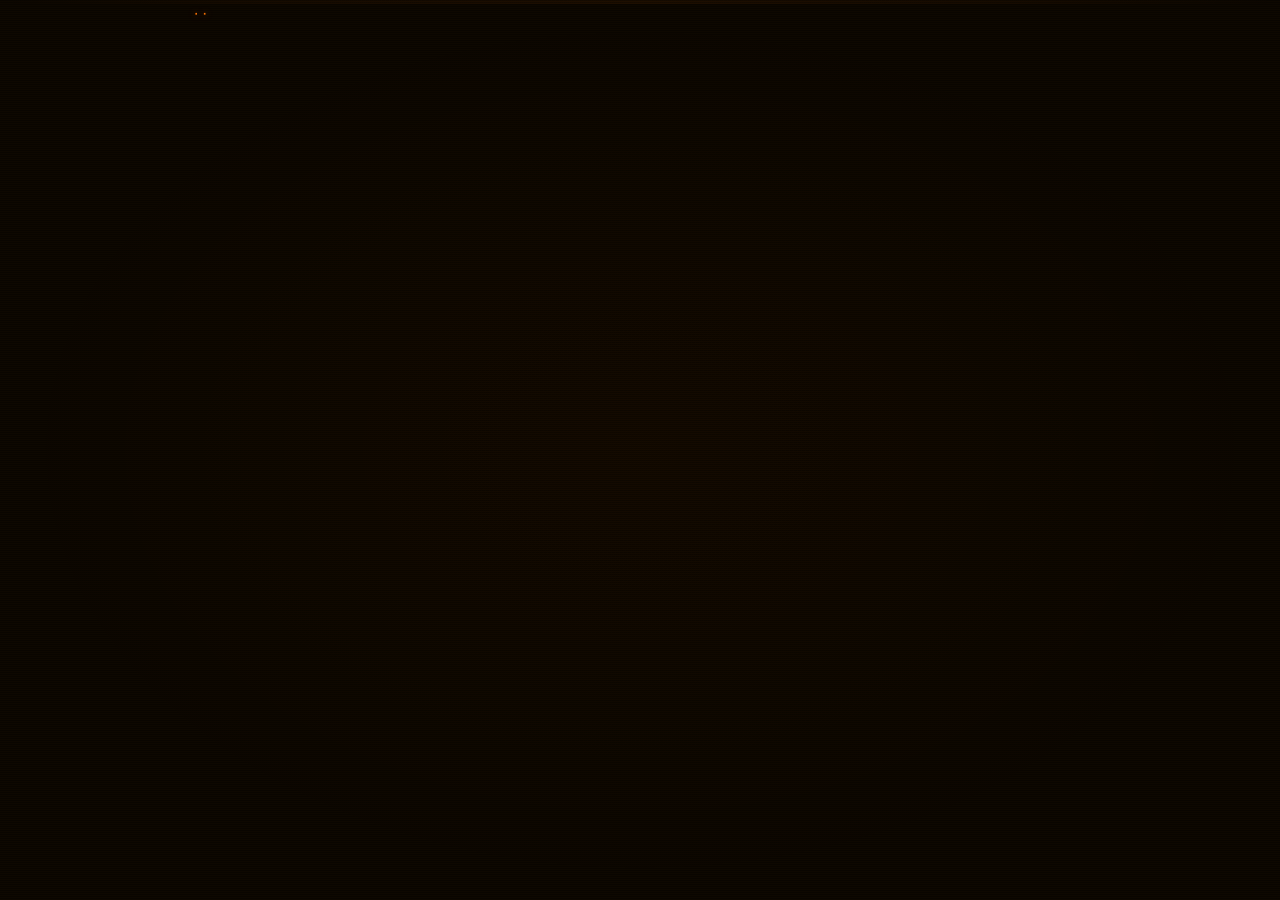
==== index.html @ 7422b6e6 "Add contact section with XOR-encoded data and descramble animation Email and phone stored as XOR-enc" ====
<!DOCTYPE html>
<html lang="en">
<head>
  <meta charset="UTF-8" />
  <meta name="viewport" content="width=device-width, initial-scale=1.0" />
  <title>dpforesi — terminal</title>
  <link rel="preconnect" href="https://fonts.googleapis.com" />
  <link rel="preconnect" href="https://fonts.gstatic.com" crossorigin />
  <link href="https://fonts.googleapis.com/css2?family=Press+Start+2P&display=swap" rel="stylesheet" />
  <style>
    /* ─── TOKENS ─────────────────────────────────────── */
    :root {
      --bg:      #0e0800;
      --fg:      #f47003;
      --bright:  #f47003;
      --dim:     #f47003;
      --accent:  #f47003;
      --rule:    #f47003;
      --glow:    rgba(244,112,3,0.1);
    }

    /* ─── RESET ──────────────────────────────────────── */
    *, *::before, *::after { box-sizing: border-box; margin: 0; padding: 0; }
    html { scroll-behavior: smooth; }

    body {
      background: var(--bg);
      color: var(--fg);
      font-family: 'Courier New', Courier, monospace;
      font-size: 14px;
      line-height: 1.6;
      overflow: hidden;
      height: 100vh;
      height: 100dvh;
    }

    /* ─── CRT SCANLINES ──────────────────────────────── */
    body::after {
      content: '';
      position: fixed; inset: 0;
      background: repeating-linear-gradient(
        0deg,
        rgba(0,0,0,0) 0px,
        rgba(0,0,0,0) 1px,
        rgba(0,0,0,0.3) 1px,
        rgba(0,0,0,0.3) 2px
      );
      pointer-events: none;
      z-index: 999;
    }

    /* ─── CRT FLICKER + GLOW ─────────────────────────── */
    body::before {
      content: '';
      position: fixed; inset: 0;
      background: radial-gradient(ellipse at 50% 50%, rgba(244,112,3,0.03) 0%, transparent 70%);
      pointer-events: none;
      z-index: 998;
      animation: flicker 0.15s infinite;
    }

    @keyframes flicker {
      0%   { opacity: 0.97; }
      50%  { opacity: 1; }
      100% { opacity: 0.98; }
    }

    /* ─── TRAVELING SCANLINE ─────────────────────────── */
    .crt-scanline {
      position: fixed;
      inset: 0;
      pointer-events: none;
      z-index: 997;
      overflow: hidden;
    }

    .crt-scanline::before {
      content: '';
      position: absolute;
      left: 0;
      width: 100%;
      height: 4px;
      background: linear-gradient(
        90deg,
        transparent 0%,
        rgba(244,112,3,0.04) 20%,
        rgba(244,112,3,0.07) 50%,
        rgba(244,112,3,0.04) 80%,
        transparent 100%
      );
      animation: scanDown 8s linear infinite;
    }

    @keyframes scanDown {
      0%   { top: -4px; }
      100% { top: 100%; }
    }

    /* ─── TERMINAL CONTAINER ─────────────────────────── */
    .terminal {
      max-width: 960px;
      margin: 0 auto;
      padding: 0 2rem;
      height: 100vh;
      height: 100dvh;
      display: flex;
      flex-direction: column;
      text-shadow: 0 0 6px rgba(244,112,3,0.6), 0 0 20px rgba(244,112,3,0.25), 0 0 40px rgba(244,112,3,0.1);
    }

    #main-content {
      flex: 1;
      flex-direction: column;
      min-height: 0;
    }

    .terminal-header {
      flex-shrink: 0;
      padding-top: 1.5rem;
    }

    /* ─── LOGO ───────────────────────────────────────── */
    .logo {
      font-family: 'Press Start 2P', monospace;
      font-size: clamp(1.8rem, 5vw, 3rem);
      color: var(--bright);
      letter-spacing: 0.08em;
      margin-bottom: 0.5rem;
      overflow: hidden;
    }

    .logo .scan-line {
      display: block;
      opacity: 0;
      transition: none;
    }

    .logo .scan-line.revealed {
      opacity: 1;
    }

    .logo-sub {
      color: var(--dim);
      font-size: 11px;
      margin-bottom: 1.5rem;
    }

    .separator {
      color: var(--dim);
      margin: 1rem 0;
    }

    /* ─── OUTPUT AREA ────────────────────────────────── */
    #output {
      white-space: pre-wrap;
      word-wrap: break-word;
      flex: 1;
      overflow-y: auto;
      padding: 0.5rem 0;
      scrollbar-width: thin;
      scrollbar-color: var(--fg) transparent;
    }

    #output::-webkit-scrollbar {
      width: 4px;
    }

    #output::-webkit-scrollbar-track {
      background: transparent;
    }

    #output::-webkit-scrollbar-thumb {
      background: var(--fg);
      border-radius: 0;
    }

    #output .system { color: var(--dim); }
    #output .info { color: var(--fg); }
    #output .bright { color: var(--bright); }
    #output .heading {
      color: var(--bright);
      font-weight: bold;
    }
    #output .menu-item {
      color: var(--fg);
      cursor: text;
      display: inline;
    }
    #output .menu-item:hover {
      color: var(--bright);
    }
    #output .menu-num {
      color: var(--bright);
    }
    #output .label {
      color: var(--accent);
    }
    #output .detail {
      color: var(--dim);
    }
    #output .highlight {
      color: var(--bright);
    }
    #output .error {
      color: var(--fg);
      font-style: italic;
    }
    #output .book-cover {
      display: block;
      max-width: 200px;
      margin: 1rem 0 1rem 1rem;
      border: 1px solid var(--fg);
      filter: sepia(0.3) saturate(1.5) brightness(0.85);
    }
    #output .book-link {
      color: var(--bright);
      cursor: pointer;
      text-decoration: none;
    }
    #output .book-link:hover {
      text-decoration: underline;
    }

    /* ─── FOOTER ─────────────────────────────────────── */
    .terminal-footer {
      flex-shrink: 0;
      padding-bottom: 1rem;
      padding-bottom: max(1rem, env(safe-area-inset-bottom));
    }

    .footer-sep {
      color: var(--fg);
      overflow: hidden;
      white-space: nowrap;
    }

    .footer-hint {
      color: var(--fg);
      padding: 0.25rem 0.5rem;
      font-size: 13px;
    }

    /* ─── PROMPT ──────────────────────────────────────── */
    .prompt-line {
      display: flex;
      align-items: center;
      margin-top: 1rem;
      margin-bottom: 0;
    }

    .prompt-prefix {
      color: var(--dim);
      white-space: pre;
      flex-shrink: 0;
    }

    #cmd-input {
      background: transparent;
      border: none;
      outline: none;
      color: var(--bright);
      font-family: 'Courier New', Courier, monospace;
      font-size: 14px;
      flex: 1;
      caret-color: var(--bright);
    }

    .cursor-block {
      display: inline-block;
      width: 8px;
      height: 14px;
      background: var(--bright);
      animation: blink 1s step-end infinite;
      flex-shrink: 0;
      margin-left: 1px;
    }

    @keyframes blink { 0%,100%{opacity:1} 50%{opacity:0} }

    /* ─── RESPONSIVE ─────────────────────────────────── */
    @media (max-width: 600px) {
      .terminal { padding: 0.75rem; }
      .logo { font-size: 1.2rem; }
      .logo-sub { font-size: 9px; }
      body { font-size: 12px; }

      .prompt-line {
        margin-top: 0.5rem;
      }

      .prompt-prefix {
        font-size: 11px;
      }

      #cmd-input {
        font-size: 12px;
        min-width: 0;
      }

      .footer-hint {
        font-size: 10px;
      }

      .terminal-footer {
        padding-bottom: 0.5rem;
      }

      .footer-sep {
        font-size: 12px;
      }
    }

    @media (max-width: 380px) {
      .prompt-prefix {
        font-size: 10px;
      }

      #cmd-input {
        font-size: 11px;
      }

      .terminal { padding: 0.5rem; }
    }
  </style>
  <!--
    JSON-LD below is a minimal stub for static crawlers that don't execute JS.
    The full rich version is built dynamically from RESUME_DATA on boot
    (see buildJsonLd() in the script below) and replaces the contents of this tag.
  -->
  <script type="application/ld+json" id="ld-script">
  {
    "@context": "https://schema.org",
    "@type": "Person",
    "name": "David Foresi",
    "givenName": "David",
    "familyName": "Foresi"
  }
  </script>
</head>
<body>

<div class="crt-scanline"></div>
<div class="terminal" id="terminal">
  <!-- LOADING -->
  <div id="loader"></div>

  <!-- MAIN CONTENT (hidden until boot) -->
  <div id="main-content" style="display:none">
    <!-- HEADER -->
    <div class="terminal-header">
      <div class="logo" id="ascii-logo">
        <span class="scan-line">DPForesi</span>
      </div>
      <div class="logo-sub">David P. Foresi — Las Vegas, NV / Cabo San Lucas, MX</div>
    </div>

    <!-- TERMINAL OUTPUT (scrollable) -->
    <div id="output"></div>

    <!-- FOOTER (pinned with prompt) -->
    <div class="terminal-footer">
      <div class="footer-sep" id="footer-sep-top"></div>
      <div class="footer-hint" id="footer-hint">enter a number (1-8), command name, or "help" for usage</div>
      <div class="footer-sep" id="footer-sep-bot"></div>
      <form class="prompt-line" id="prompt-line" autocomplete="off">
        <span class="prompt-prefix">guest@dpforesi:~$ </span>
        <input type="text" id="cmd-input" autocomplete="off" spellcheck="false" aria-label="Terminal input" />
        <span class="cursor-block" id="cursor-block"></span>
      </form>
    </div>
  </div><!-- /main-content -->
</div>

<script>
(function () {
  /* ── state ──────────────────────────────────────────── */
  let resumeData = null;
  let currentView = 'main';
  var muted = false;
  const output = document.getElementById('output');
  const input = document.getElementById('cmd-input');

  /* ── contact decode state ──────────────────────────── */
  var contactDecoded = false;
  var decodedEmail = '';
  var decodedPhone = '';
  var scrambleInterval = null;
  var CONTACT_PLEDGE = 'i will not spam';
  var CONTACT_GLYPHS = '░▒▓█▌▐▄▀αβγδεζηθλξπσφψω∑∏∆∇∂∫∞≠≈±×√⊕⊗⊥∴≡';

  /* ── background music (starts on first command submit only) ── */
  var bgMusic = new Audio('ambient.m4a');
  bgMusic.loop = true;
  bgMusic.volume = 0.08;
  var bgMusicStarted = false;
  function startBgMusic() {
    if (bgMusicStarted || muted) return;
    bgMusicStarted = true;
    bgMusic.play().catch(function (e) {
      console.warn('Music play failed:', e.message);
      bgMusicStarted = false;
    });
  }
  const cursorBlock = document.getElementById('cursor-block');

  /* ── loading + logo animation ────────────────────────── */
  const loader = document.getElementById('loader');
  const mainContent = document.getElementById('main-content');

  /* ── helpers ────────────────────────────────────────── */
  function esc(s) {
    return String(s).replace(/&/g,'&amp;').replace(/</g,'&lt;').replace(/>/g,'&gt;').replace(/"/g,'&quot;');
  }

  function print(html) {
    output.innerHTML += html + '\n';
  }

  function clear() {
    cancelRoll();
    stopScrambleCycle();
    output.innerHTML = '';
  }

  function getSepWidth() {
    var el = document.getElementById('output');
    if (!el) return 64;
    var style = window.getComputedStyle(el);
    var fontSize = parseFloat(style.fontSize) || 14;
    var charW = fontSize * 0.6;
    return Math.max(20, Math.floor(el.clientWidth / charW));
  }

  function makeSep() {
    return '─'.repeat(getSepWidth());
  }

  function printSep() {
    print('<span class="system">' + makeSep() + '</span>');
  }

  /* roll: captures print calls from a screen function,
     then plays them back line-by-line with delay + sound */
  var rollTimers = [];

  function cancelRoll() {
    rollTimers.forEach(function (id) { clearTimeout(id); });
    rollTimers = [];
  }

  function execWithRoll(cmd, fn) {
    cancelRoll();
    /* capture all print calls */
    var buf = [];
    var origPrint = print;
    var origPrintSep = printSep;
    print = function (html) { buf.push(html); };
    printSep = function () { buf.push('<span class="system">' + makeSep() + '</span>'); };
    fn();
    print = origPrint;
    printSep = origPrintSep;
    /* play back with delay */
    rollTimers.push(setTimeout(function () {
      dataRoll();
      buf.forEach(function (line, i) {
        rollTimers.push(setTimeout(function () {
          origPrint(line);
        }, i * 50));
      });
    }, 350));
  }

  /* ── sound effects (Web Audio API) ─────────────────── */
  var audioCtx = null;
  function getAudio() {
    if (!audioCtx) audioCtx = new (window.AudioContext || window.webkitAudioContext)();
    return audioCtx;
  }

  function beep() {
    if (muted) return;
    var ctx = getAudio();
    var osc = ctx.createOscillator();
    var gain = ctx.createGain();
    osc.connect(gain);
    gain.connect(ctx.destination);
    osc.type = 'sine';
    osc.frequency.setValueAtTime(1000, ctx.currentTime);
    gain.gain.setValueAtTime(0.06, ctx.currentTime);
    gain.gain.setValueAtTime(0.06, ctx.currentTime + 0.12);
    gain.gain.exponentialRampToValueAtTime(0.001, ctx.currentTime + 0.15);
    osc.start(ctx.currentTime);
    osc.stop(ctx.currentTime + 0.15);
  }

  function dataRoll() {
    if (muted) return;
    var ctx = getAudio();
    var duration = 1.8;
    var steps = 18;
    for (var i = 0; i < steps; i++) {
      var osc = ctx.createOscillator();
      var gain = ctx.createGain();
      var filter = ctx.createBiquadFilter();
      osc.connect(filter);
      filter.connect(gain);
      gain.connect(ctx.destination);
      osc.type = 'sawtooth';
      var t = ctx.currentTime + (i * duration / steps);
      var freq = 80 + Math.random() * 30;
      osc.frequency.setValueAtTime(freq, t);
      osc.frequency.exponentialRampToValueAtTime(freq * 0.9, t + duration / steps);
      filter.type = 'lowpass';
      filter.frequency.setValueAtTime(300 + i * 40, t);
      filter.Q.setValueAtTime(3, t);
      gain.gain.setValueAtTime(0.012, t);
      gain.gain.exponentialRampToValueAtTime(0.001, t + duration / steps * 0.9);
      osc.start(t);
      osc.stop(t + duration / steps);
    }
  }

  /* ── menu renderer ─────────────────────────────────── */
  function menuItem(selector, label, cmd) {
    return `  <span class="menu-item" data-cmd="${esc(cmd)}"><span class="menu-num">[${selector}]</span>  ${esc(label)}</span>`;
  }

  /* ── screens ────────────────────────────────────────── */
  function showMain() {
    currentView = 'main';
    clear();
    printSep();
    print('<span class="heading">  MAIN MENU</span>');
    printSep();
    print('');
    print(menuItem('A', 'View Resume', 'resume'));
    print(menuItem('B', 'Work History', 'history'));
    print(menuItem('C', 'List Skills', 'skills'));
    print(menuItem('D', 'Experience', 'experience'));
    print(menuItem('E', 'Education', 'education'));
    print(menuItem('F', 'About', 'about'));
    print(menuItem('G', 'Sci-Fi Works', 'books'));
    print(menuItem('H', 'AI Structured Data (JSON-LD)', 'jsonld'));
    print(menuItem('I', 'Raw Resume JSON', 'json'));
    print(menuItem('J', 'Contact', 'contact'));
    print('');
    print(menuItem('K', muted ? 'Unmute Sound' : 'Mute Sound', 'mute'));
    print(menuItem('L', 'Clear Screen', 'clear'));
    setHint('enter a letter (A-L), command name, or "help" for usage');
  }

  function showResume() {
    currentView = 'resume';
    clear();
    if (!resumeData) { print('<span class="error">error: resume data not loaded.</span>'); return; }
    const d = resumeData;
    printSep();
    print('<span class="heading">  RESUME — ' + esc(d.contact.name) + '</span>');
    printSep();
    print('');
    print('<span class="label">  LOCATIONS</span>');
    d.contact.locations.forEach(l => {
      print('    ' + esc(l.city) + ', ' + esc(l.state) + ', ' + esc(l.country));
    });
    print('');
    print('<span class="label">  SUMMARY</span>');
    wrapText(d.summary, 4).forEach(l => print(l));
    print('');
    print('<span class="label">  CURRENT ROLES</span>');
    d.current_roles.forEach(r => {
      print('    * ' + esc(r));
    });
    print('');
    printSep();
    print('<span class="heading">  EXPERIENCE</span>');
    printSep();
    d.experience.forEach(e => {
      print('');
      print('<span class="highlight">  ' + esc(e.title) + '</span>');
      print('<span class="label">  ' + esc(e.organization) + '</span>  <span class="detail">' + esc(e.dates_display) + '  |  ' + esc(e.location) + '</span>');
      print('');
      wrapText(e.narrative, 4).forEach(l => print(l));
    });
    print('');
    printSep();
    print('<span class="heading">  SKILLS</span>');
    printSep();
    d.skills.forEach(s => {
      print('');
      print('<span class="highlight">  ' + esc(s.heading) + '</span>');
      print('');
      wrapText(s.narrative, 4).forEach(l => print(l));
      print('<span class="detail">    tags: ' + s.tags.map(t => esc(t)).join(', ') + '</span>');
    });
    print('');
    printSep();
    print('<span class="heading">  EDUCATION</span>');
    printSep();
    d.education.forEach(e => {
      print('');
      print('<span class="highlight">  ' + esc(e.degree) + (e.field ? ' — ' + esc(e.field) : '') + '</span>');
      const parts = [e.institution, e.location, e.dates_display].filter(Boolean);
      print('<span class="detail">  ' + parts.map(p => esc(p)).join('  |  ') + '</span>');
      if (e.narrative) wrapText(e.narrative, 4).forEach(l => print(l));
    });
    print('');
    printSep();
    showBackPrompt();
  }

  function showHistory() {
    currentView = 'history';
    clear();
    if (!resumeData) { print('<span class="error">error: resume data not loaded.</span>'); return; }
    printSep();
    print('<span class="heading">  WORK HISTORY</span>');
    printSep();
    print('');
    resumeData.experience.forEach(function (e) {
      print('  <span class="highlight">' + esc(e.dates_display).padEnd(22) + '</span>' + esc(e.title));
      print('  ' + ' '.repeat(22) + '<span class="detail">' + esc(e.organization) + '</span>');
      print('');
    });
    printSep();
    showBackPrompt();
  }

  function showSkills() {
    currentView = 'skills';
    clear();
    if (!resumeData) { print('<span class="error">error: resume data not loaded.</span>'); return; }
    printSep();
    print('<span class="heading">  SKILLS & EXPERTISE</span>');
    printSep();
    resumeData.skills.forEach((s, i) => {
      print('');
      print('<span class="highlight">  [' + (i + 1) + ']  ' + esc(s.heading) + '</span>');
      print('');
      wrapText(s.narrative, 6).forEach(l => print(l));
      print('');
      print('<span class="detail">      tags: ' + s.tags.map(t => esc(t)).join(', ') + '</span>');
    });
    print('');
    printSep();
    showBackPrompt();
  }

  function showExperience() {
    currentView = 'experience';
    clear();
    if (!resumeData) { print('<span class="error">error: resume data not loaded.</span>'); return; }
    printSep();
    print('<span class="heading">  WORK EXPERIENCE</span>');
    printSep();
    resumeData.experience.forEach(e => {
      print('');
      print('<span class="highlight">  ' + esc(e.title) + '</span>');
      print('<span class="label">  ' + esc(e.organization) + '</span>');
      print('<span class="detail">  ' + esc(e.dates_display) + '  |  ' + esc(e.location) + '</span>');
      print('');
      wrapText(e.narrative, 4).forEach(l => print(l));
    });
    print('');
    printSep();
    showBackPrompt();
  }

  function showEducation() {
    currentView = 'education';
    clear();
    if (!resumeData) { print('<span class="error">error: resume data not loaded.</span>'); return; }
    printSep();
    print('<span class="heading">  EDUCATION</span>');
    printSep();
    resumeData.education.forEach(e => {
      print('');
      print('<span class="highlight">  ' + esc(e.degree) + (e.field ? ' — ' + esc(e.field) : '') + '</span>');
      const parts = [e.institution, e.location, e.dates_display].filter(Boolean);
      print('<span class="detail">  ' + parts.map(p => esc(p)).join('  |  ') + '</span>');
      if (e.narrative) {
        wrapText(e.narrative, 4).forEach(l => print(l));
      }
    });
    print('');
    printSep();
    showBackPrompt();
  }

  function showAbout() {
    currentView = 'about';
    clear();
    printSep();
    print('<span class="heading">  ABOUT</span>');
    printSep();
    print('');
    print('  David P. Foresi');
    print('  Las Vegas, NV  /  Cabo San Lucas, MX');
    print('');
    if (resumeData) {
      wrapText(resumeData.summary, 2).forEach(l => print(l));
    }
    print('');
    print('<span class="label">  CURRENT ROLES</span>');
    if (resumeData) {
      resumeData.current_roles.forEach(r => {
        print('    * ' + esc(r));
      });
    }
    print('');
    printSep();
    showBackPrompt();
  }

  function showBooks() {
    currentView = 'books';
    clear();
    printSep();
    print('<span class="heading">  SCI-FI WORKS</span>');
    printSep();
    print('');
    print('<span class="highlight">  The eom Expression: Beautiful Chaos</span>');
    print('<span class="detail">  A Satirical Science Fiction Adventure</span>');
    print('<span class="detail">  1,249 pages  |  Published July 2023  |  Kindle Edition</span>');
    print('');
    print('<img class="book-cover" src="https://m.media-amazon.com/images/P/B0CBW42YZ6.01._SCLZZZZZZZ_SX500_.jpg" alt="The eom Expression book cover" />');
    print('');
    wrapText('A dreamer, freelance shuttle pilot, and staunch advocate of minding his own damn business — Jeron Hayden finds himself drawn to Rieva, a tropical paradise inhabited by anarchists, sentient AI entities, ingenious inventors, and a race of time-agnostic aliens. When a technological singularity threatens total annihilation, Jeron must navigate a quantum-entangled dimension called the echoverse and embrace an esoteric alien philosophy known as eom.', 2).forEach(function (l) { print(l); });
    print('');
    print('  <span class="menu-item" data-cmd="buybook"><span class="menu-num">[A]</span>  View on Amazon</span>');
    print('  <span class="menu-item" data-cmd="d2d"><span class="menu-num">[B]</span>  View on Draft2Digital</span>');
    print('');
    printSep();
    showBackPrompt();
  }

  function showHelp() {
    clear();
    printSep();
    print('<span class="heading">  HELP — AVAILABLE COMMANDS</span>');
    printSep();
    print('');
    print('  <span class="highlight">menu</span>         return to main menu');
    print('  <span class="highlight">resume</span>       full resume view');
    print('  <span class="highlight">history</span>      work history (compact)');
    print('  <span class="highlight">skills</span>       skills & expertise');
    print('  <span class="highlight">experience</span>   detailed work experience');
    print('  <span class="highlight">education</span>    education background');
    print('  <span class="highlight">about</span>        about David Foresi');
    print('  <span class="highlight">books</span>        sci-fi works');
    print('  <span class="highlight">contact</span>      contact information');
    print('  <span class="highlight">jsonld</span>       structured data (JSON-LD) in new tab');
    print('  <span class="highlight">json</span>         raw resume JSON in new tab');
    print('  <span class="highlight">mute</span>         toggle sound on/off');
    print('  <span class="highlight">clear</span>        clear screen');
    print('  <span class="highlight">help</span>         this help text');
    print('');
    print('  <span class="detail">you can also enter menu letters (A-L) or click menu items.</span>');
    print('');
    printSep();
    showBackPrompt();
  }

  function showBackPrompt() {
    setHint('type "menu" or "m" to return  |  "help" for commands');
  }

  function setHint(text) {
    var el = document.getElementById('footer-hint');
    if (el) el.textContent = text;
  }

  /* ── text wrap helper ──────────────────────────────── */
  function wrapText(text, indent) {
    const maxWidth = 90;
    const prefix = ' '.repeat(indent);
    const words = text.split(/\s+/);
    const lines = [];
    let line = prefix;
    words.forEach(w => {
      if (line.length + w.length + 1 > maxWidth && line.trim().length > 0) {
        lines.push(esc(line));
        line = prefix + w;
      } else {
        line += (line.trim().length === 0 ? '' : ' ') + w;
      }
    });
    if (line.trim().length > 0) lines.push(esc(line));
    return lines;
  }

  /* ── contact decode helpers ─────────────────────────── */
  function xorDecode(encoded, key) {
    return encoded.map(function (code, i) {
      return String.fromCharCode(code ^ key.charCodeAt(i % key.length));
    }).join('');
  }

  function randomGlyph() {
    return CONTACT_GLYPHS[Math.floor(Math.random() * CONTACT_GLYPHS.length)];
  }

  function scrambleText(len) {
    var s = '';
    for (var i = 0; i < len; i++) s += randomGlyph();
    return s;
  }

  function startScrambleCycle() {
    stopScrambleCycle();
    scrambleInterval = setInterval(function () {
      var emailEl = document.getElementById('scramble-email');
      var phoneEl = document.getElementById('scramble-phone');
      if (emailEl) emailEl.textContent = scrambleText(resumeData.contact.encoded_email.length);
      if (phoneEl) phoneEl.textContent = scrambleText(resumeData.contact.encoded_phone.length);
    }, 120);
  }

  function stopScrambleCycle() {
    if (scrambleInterval) { clearInterval(scrambleInterval); scrambleInterval = null; }
  }

  function descrambleAnimate(elementId, decoded, callback) {
    var el = document.getElementById(elementId);
    if (!el) { if (callback) callback(); return; }
    var len = decoded.length;
    var resolved = 0;
    var tick = 0;
    var chars = new Array(len);
    for (var i = 0; i < len; i++) chars[i] = randomGlyph();

    var interval = setInterval(function () {
      tick++;
      for (var i = resolved; i < len; i++) chars[i] = randomGlyph();
      if (tick % 3 === 0 && resolved < len) {
        chars[resolved] = decoded[resolved];
        resolved++;
      }
      el.textContent = chars.join('');
      if (resolved >= len) {
        clearInterval(interval);
        if (callback) callback();
      }
    }, 40);
  }

  function showContact() {
    currentView = 'contact';
    clear();
    printSep();
    print('<span class="heading">  CONTACT</span>');
    printSep();
    print('');
    print('<span class="label">  EMAIL</span>');
    if (contactDecoded) {
      print('    <span class="bright">' + esc(decodedEmail) + '</span>');
      print('');
      print('<span class="label">  PHONE</span>');
      print('    <span class="bright">' + esc(decodedPhone) + '</span>');
      print('');
      printSep();
      showBackPrompt();
    } else {
      var emailLen = resumeData.contact.encoded_email.length;
      var phoneLen = resumeData.contact.encoded_phone.length;
      print('    <span id="scramble-email" class="bright">' + scrambleText(emailLen) + '</span>');
      print('');
      print('<span class="label">  PHONE</span>');
      print('    <span id="scramble-phone" class="bright">' + scrambleText(phoneLen) + '</span>');
      print('');
      printSep();
      print('');
      print('<span class="detail">  This contact information is shared in good faith.</span>');
      print('<span class="detail">  To reveal it, type the following pledge:</span>');
      print('');
      print('  <span class="bright">&gt; I will not spam</span>');
      print('');
      printSep();
      startScrambleCycle();
      setHint('type the pledge to decode, or "menu" to return');
    }
  }

  function decodeContact() {
    stopScrambleCycle();
    decodedEmail = xorDecode(resumeData.contact.encoded_email, CONTACT_PLEDGE);
    decodedPhone = xorDecode(resumeData.contact.encoded_phone, CONTACT_PLEDGE);
    contactDecoded = true;

    clear();
    printSep();
    print('<span class="heading">  CONTACT</span>');
    printSep();
    print('');
    print('<span class="system">  access granted — decoding...</span>');
    print('');
    print('<span class="label">  EMAIL</span>');
    print('    <span id="scramble-email" class="bright">' + scrambleText(decodedEmail.length) + '</span>');
    print('');
    print('<span class="label">  PHONE</span>');
    print('    <span id="scramble-phone" class="bright">' + scrambleText(decodedPhone.length) + '</span>');
    print('');
    printSep();
    setHint('decoding...');
    dataRoll();

    descrambleAnimate('scramble-email', decodedEmail, function () {
      descrambleAnimate('scramble-phone', decodedPhone, function () {
        showBackPrompt();
      });
    });
  }

  /* ── command router ────────────────────────────────── */
  const mainMenuSelectors = {
    'a': 'resume', 'b': 'history', 'c': 'skills', 'd': 'experience',
    'e': 'education', 'f': 'about', 'g': 'books', 'h': 'jsonld',
    'i': 'json', 'j': 'contact', 'k': 'mute', 'l': 'clear'
  };

  const bookSelectors = {
    'a': 'buybook',
    'b': 'd2d'
  };

  function exec(raw) {
    const normalized = raw.toLowerCase().trim();
    let cmd = normalized;
    if (currentView === 'main' && mainMenuSelectors[normalized]) {
      cmd = mainMenuSelectors[normalized];
    } else if (currentView === 'books' && bookSelectors[normalized]) {
      cmd = bookSelectors[normalized];
    }
    if (currentView === 'contact' && !contactDecoded && normalized === CONTACT_PLEDGE) {
      decodeContact();
      return;
    }
    switch (cmd) {
      case 'menu': case 'm': case 'home': case 'main': showMain(); break;
      case 'resume': case 'r': execWithRoll(cmd, showResume); break;
      case 'history': case 'hist': execWithRoll(cmd, showHistory); break;
      case 'skills': case 's': execWithRoll(cmd, showSkills); break;
      case 'experience': case 'exp': case 'e': case 'work': execWithRoll(cmd, showExperience); break;
      case 'education': case 'edu': execWithRoll(cmd, showEducation); break;
      case 'about': case 'a': execWithRoll(cmd, showAbout); break;
      case 'books': case 'book': case 'scifi': case 'sci-fi': execWithRoll(cmd, showBooks); break;
      case 'contact': case 'con': execWithRoll(cmd, showContact); break;
      case 'buybook':
        window.open('https://www.amazon.com/eom-Expression-Beautiful-Satirical-Adventure-ebook/dp/B0CBW42YZ6', '_blank');
        print('<span class="system">  opening Amazon listing in new tab...</span>');
        break;
      case 'd2d':
        window.open('https://books2read.com/u/m26WBo', '_blank');
        print('<span class="system">  opening Draft2Digital listing in new tab...</span>');
        break;
      case 'jsonld': case 'ld': case 'ai':
        var ldScript = document.querySelector('script[type="application/ld+json"]');
        var ldData = ldScript ? ldScript.textContent : '{}';
        var ldBlob = new Blob([ldData], {type: 'application/ld+json'});
        window.open(URL.createObjectURL(ldBlob), '_blank');
        print('<span class="system">  opening JSON-LD structured data in new tab...</span>');
        break;
      case 'json': case 'rawjson':
        var jsonBlob = new Blob([JSON.stringify(resumeData, null, 2)], {type: 'application/json'});
        window.open(URL.createObjectURL(jsonBlob), '_blank');
        print('<span class="system">  opening raw resume JSON in new tab...</span>');
        break;
      case 'mute': case 'unmute':
        muted = !muted;
        if (muted && bgMusicStarted) { bgMusic.pause(); }
        if (!muted && bgMusicStarted) { bgMusic.play().catch(function () {}); }
        print('<span class="system">  sound ' + (muted ? 'muted' : 'unmuted') + '</span>');
        if (currentView === 'main') { showMain(); }
        break;
      case 'clear': case 'cls': case 'c': clear(); break;
      case 'help': case 'h': case '?': showHelp(); break;
      case '': break;
      default:
        print('<span class="error">  unknown command: "' + esc(raw) + '"  — type "help" for available commands</span>');
    }
  }

  /* ── input handling ────────────────────────────────── */
  function submitCommand() {
    const val = input.value.trim();
    if (val) {
      startBgMusic();
      beep();
      print('<span class="dim">guest@dpforesi:~$ ' + esc(val) + '</span>');
      print('');
    }
    exec(val);
    input.value = '';
    input.blur();
    /* re-focus after brief delay so mobile keyboard dismisses cleanly */
    setTimeout(function () { input.focus(); }, 50);
  }

  /* form submit handles both desktop Enter and mobile Go/Return */
  document.getElementById('prompt-line').addEventListener('submit', function (e) {
    e.preventDefault();
    submitCommand();
  });

  /* hide native caret, show block cursor */
  input.addEventListener('focus', function () { cursorBlock.style.display = 'inline-block'; });
  input.addEventListener('blur', function () { cursorBlock.style.display = 'none'; });

  /* click anywhere to focus input */
  document.addEventListener('click', function (e) {
    /* handle menu item clicks */
    const mi = e.target.closest('.menu-item');
    if (mi) {
      const cmd = mi.dataset.cmd;
      if (cmd) {
        startBgMusic();
        beep();
        print('<span class="dim">guest@dpforesi:~$ ' + esc(cmd) + '</span>');
        print('');
        exec(cmd);
        input.value = '';
        input.focus();
        return;
      }
    }
    input.focus();
  });

  /* ── inline resume data (works with file:// protocol) ── */
  const RESUME_DATA = {"schema":"resume/v1","generated":"2026-02-26","contact":{"name":"David Foresi","locations":[{"city":"Las Vegas","state":"NV","country":"USA"},{"city":"Cabo San Lucas","state":"Baja California Sur","country":"Mexico"}],"encoded_email":[13,80,17,6,30,9,83,7,47,19,77,18,25,13,67,10,79,26],"encoded_phone":[94,16,69,68,84,89,24,67,87,76,19,64]},"summary":"Self-directed professional spanning real estate, travel, technology, and AI. Defined by curiosity, analytical rigor, and the willingness to build new skills entirely from scratch.","current_roles":["AI Data Annotator & Frontier Model Evaluator (Independent Contractor)","Published Author — The eom Expression: Beautiful Chaos","Realtor — Douglas Elliman Real Estate, Las Vegas NV","Realtor — Windermere Real Estate Los Cabos, Cabo San Lucas MX","Franchise Owner — Cruise Planners"],"experience":[{"title":"AI Data Annotator & Frontier Model Evaluator","organization":"Independent Contractor","employment_type":"contract","location":"Remote","start":"2023","end":"present","current":true,"dates_display":"2023 – Present","narrative":"At the leading edge of his technical journey, David works as an independent contractor in AI data annotation and evaluation — sitting at the precise intersection of his self-taught Python background and his long-standing instinct for quality assurance. His work spans a broad spectrum of evaluation tasks: assessing the accuracy, efficiency, and quality of AI-generated code across complex, multi-step programming problems; auditing chain-of-thought reasoning for logical soundness, computational efficiency, appropriate tool selection, and correctness at each step; and editing and annotating model outputs to produce high-quality training signal. A significant portion of his work involves rigorous system prompt adherence testing — not merely assessing whether instructions are well-crafted, but whether the model follows them precisely and consistently under varied, adversarial, and edge-case conditions. He stress-tests frontier-tier models at the outer boundary of their capabilities, surfacing failure modes, behavioral regressions, and subtle quality distinctions that feed directly into pre-training and fine-tuning pipelines for next-generation systems. It is demanding, nuanced work that rewards both technical fluency and rigorous analytical judgment — and it represents his most direct contribution to the field he is most committed to building expertise in."},{"title":"Published Author","organization":"Independent","employment_type":"self_employed","location":"Las Vegas, NV","start":"2023-07","end":"present","current":true,"dates_display":"Jul 2023 – Present","narrative":"In July 2023, David published his debut novel — The eom Expression: Beautiful Chaos — a sprawling, satirical science fiction adventure spanning 1,249 pages. The book defies easy categorization: part philosophical meditation, part genre-bending adventure, and part sharp cultural critique delivered through the lens of speculative fiction. Written entirely on his own terms, without an agent, a publisher's advance, or institutional validation, the novel stands as perhaps the purest expression of David's defining trait: the willingness to pursue something ambitious, unconventional, and entirely self-originated. The work is available globally via Amazon Kindle Direct Publishing and through Draft2Digital's wide distribution network.","book":{"title":"The eom Expression: Beautiful Chaos","subtitle":"A Satirical Science Fiction Adventure","asin":"B0CBW42YZ6","url":"https://www.amazon.com/eom-Expression-Beautiful-Satirical-Adventure-ebook/dp/B0CBW42YZ6","d2d_url":"https://books2read.com/u/m26WBo","pages":1249,"published":"2023-07-13"}},{"title":"Realtor","organization":"Douglas Elliman Real Estate","employment_type":"self_employed","location":"Las Vegas, NV","start":"2022-12","end":"present","current":true,"dates_display":"Dec 2022 – Present","narrative":"Under the banner of Douglas Elliman — one of the most recognized luxury real estate brands in the country — David serves buyers and sellers across the Las Vegas market. His data-informed approach to comparative market analysis, pricing strategy, and negotiation has become a defining feature of his practice, drawing on years of experience reading markets and advising clients through complex transactions in one of the most dynamic real estate landscapes in the American West."},{"title":"Realtor","organization":"Windermere Real Estate Los Cabos","employment_type":"self_employed","location":"Cabo San Lucas, Baja California Sur, Mexico","start":"2021-09","end":"present","current":true,"dates_display":"Sep 2021 – Present","narrative":"Since 2021, David has extended his real estate practice to the internationally celebrated resort market of Los Cabos, joining Windermere Real Estate Los Cabos. Operating in a luxury destination market demands not only deep local knowledge but fluency in the cross-border legal and financial complexities of international real estate — a challenge he embraces with the same systematic diligence that has characterized his career across multiple industries and geographies."},{"title":"Franchise Owner & Travel Advisor","organization":"Cruise Planners","employment_type":"franchise_owner","location":"Virtual","start":"2019-06","end":"present","current":true,"dates_display":"Jun 2019 – Present","narrative":"Since 2019, David has owned and operated a Cruise Planners franchise, advising clients across ocean and river cruising, land tours, and luxury resort travel. The agency operates in parallel with his real estate work, a testament to his capacity for managing multiple complex client relationships simultaneously."},{"title":"Realtor","organization":"Corcoran Global Living","employment_type":"self_employed","location":"Lake Las Vegas, NV","start":"2021-09","end":"2023-01","current":false,"dates_display":"Sep 2021 – Jan 2023","narrative":"During the same period he launched his Cabo operations, David also served clients in the distinctive Lake Las Vegas resort community through Corcoran Global Living. Serving two luxury markets simultaneously — one domestic, one international — reflects both his adaptability and his appetite for complexity. Lake Las Vegas, a planned resort enclave east of Henderson, requires a specialist's feel for its unique lifestyle appeal and market dynamics."},{"title":"Real Estate Agent","organization":"Windermere Prestige Properties","employment_type":"self_employed","location":"Lake Las Vegas / Henderson, NV","start":"2019-06","end":"2021-12","current":false,"dates_display":"Jun 2019 – Dec 2021","narrative":"David's tenure at Windermere Prestige Properties marked his arrival in the Lake Las Vegas luxury corridor. Over two and a half years, he built his market expertise and cultivated the client relationships that would anchor the multi-market, multi-brand real estate practice he expanded in subsequent years — a period that sharpened both his transactional skills and his instincts for high-end buyer and seller representation."},{"title":"Realtor","organization":"Signature Gallery of Homes","employment_type":"self_employed","location":"Henderson, NV","start":"2017-01","end":"2019-06","current":false,"dates_display":"Jan 2017 – Jun 2019","narrative":"Before moving into luxury resort markets, David honed his craft at Signature Gallery of Homes in Henderson, representing both new construction and resale properties across the rapidly growing southeast valley. This period deepened his transactional expertise and broadened his understanding of Nevada's residential market across a wider range of price points and buyer profiles — the foundation that made his later luxury work possible."},{"title":"Real Estate Agent","organization":"Coldwell Banker Premier Realty","employment_type":"self_employed","location":"Henderson, NV","start":"2015-03","end":"2017-01","current":false,"dates_display":"Mar 2015 – Jan 2017","narrative":"David launched his real estate career at Coldwell Banker Premier Realty in Henderson — working under one of the industry's most storied brands and developing the transactional and advisory foundations that would carry him through a decade of multi-market practice. Comparative market analysis, client communication, contract management, and negotiation: the core skills built here became the bedrock of everything that followed."},{"title":"Chief Executive Officer","organization":"Qualityspark","employment_type":"founder","location":"Henderson, NV","start":"2014-06","end":"2015-03","current":false,"dates_display":"Jun 2014 – Mar 2015","narrative":"Prior to his real estate career, David founded and led Qualityspark — a formative entrepreneurial chapter that sharpened his instincts for building something from scratch. Running a company, however briefly, leaves a distinctive imprint: a comfort with ambiguity, a bias toward action, and the hard-won understanding of what it truly means to own both the outcome and the process."},{"title":"Continuous Improvement Local Change Agent","organization":"ING","employment_type":"full_time","location":"Windsor, CT","start":"2012-03","end":"2013-03","current":false,"dates_display":"Mar 2012 – Mar 2013","narrative":"Returning to a leadership capacity at ING, David served as a Continuous Improvement Local Change Agent — coaching managers on problem-solving and lean methodology, guiding process improvement projects across the organization, designing visual management boards to surface departmental performance, and delivering daily reporting directly to the office of the CEO. The role demanded equal parts analytical precision and interpersonal skill: translating complex operational data into clear, actionable guidance for managers at every level."},{"title":"Quality Assurance Coordinator","organization":"ING","employment_type":"full_time","location":"Windsor, CT","start":"2006-03","end":"2012-03","current":false,"dates_display":"Mar 2006 – Mar 2012","narrative":"For six years, David served as Quality Assurance Coordinator at ING, where he monitored and audited customer interactions, designed QA evaluation tools and scoring processes, coached front-line customer service representatives, and analyzed interaction data to surface trends, improve training, and inform management decisions. This role established him as someone who could turn raw observational data into systematic organizational improvement — a quiet capability that would underpin every role that followed, including, decades later, his work in AI model evaluation."},{"title":"Customer Service Representative","organization":"ING","employment_type":"full_time","location":"Windsor, CT","start":"2004-03","end":"2006-03","current":false,"dates_display":"Mar 2004 – Mar 2006","narrative":"David's professional journey began on the front lines at ING, handling inbound customer and agent calls, resolving complex financial service issues, processing transactions, and mentoring new hires. It was here that he developed the foundational skills in communication, problem-solving, and customer advocacy that have quietly informed every role since — from QA coordinator to multi-market realtor to AI evaluator."}],"skills":[{"id":"python_ml","heading":"Python & Machine Learning","narrative":"David is a self-taught Python developer whose technical interests center on machine learning, data science, analytics, and AI agent systems. Without formal computer science training, he has built his capabilities through disciplined self-study, online coursework, and relentless hands-on practice. His toolkit includes pandas and NumPy for data wrangling and analysis, Matplotlib for visualization, scikit-learn for classical ML workflows, and PyTorch for neural network exploration. He brings backend web development skills as well, packaging tools and models into usable interfaces via Jinja-templated applications.","tags":["Python","pandas","NumPy","Data Analysis","Data Wrangling","Matplotlib","scikit-learn","PyTorch","Jinja","Web Backend","Data Science","AI Agents"],"highlighted":["Python","pandas","NumPy","Data Science","Matplotlib","scikit-learn"]},{"id":"ai_evaluation","heading":"AI Evaluation & Data Annotation","narrative":"Through his independent contractor work, David has developed a specialized skill set in the evaluation and annotation of frontier AI systems. He develops and applies rubrics for assessing AI-generated code — evaluating correctness, efficiency, style, and adherence to complex specifications — and conducts chain-of-thought audits that examine the quality of model reasoning, tool selection, and stepwise logic at each stage. He evaluates system prompt adherence rigorously, probing whether models follow instructions precisely and consistently across varied and adversarial conditions. He edits and annotates raw model outputs to produce training-quality data, with a particular focus on the subtle quality distinctions that matter most when shaping next-generation high-capability systems. This work demands both technical literacy and the structured analytical discipline he first cultivated during his years as a quality assurance professional — making it, in retrospect, a role he was preparing for all along.","tags":["Rubric Development","Code Generation Evaluation","Chain-of-Thought Auditing","System Prompt Adherence","Frontier Model Testing","Annotation & Editing","Tool Use Evaluation","Accuracy Assessment"],"highlighted":["Code Generation Evaluation","Chain-of-Thought Auditing","System Prompt Adherence","Rubric Development"]},{"id":"real_estate","heading":"Real Estate & Market Analysis","narrative":"With a decade of practice spanning Nevada and Baja California Sur, David brings a data science mindset to real estate that distinguishes his approach in both markets. Skilled in comparative market analysis, pricing strategy, market data interpretation, and negotiation, he has guided buyers and sellers through transactions across multiple price points and jurisdictions — navigating Nevada licensing requirements alongside the distinct legal framework governing Mexican real property.","tags":["CMA","Market Analysis","Market Data","Pricing Strategy","Negotiation","Transactions","International RE","Luxury Markets","Data Science"],"highlighted":["CMA","Market Analysis","Data Science"]},{"id":"qa_process","heading":"Quality Assurance & Process Improvement","narrative":"Nine years at ING left David with a deep foundation in quality assurance, coaching, and lean process improvement. He designed evaluation frameworks, built performance reporting systems, coached teams toward measurable behavior change, and applied continuous improvement methodology at an organizational level. These capabilities have proven foundational to every professional chapter since, threading through his real estate practice, travel business, and AI evaluation work.","tags":["Quality Assurance","Coaching","Process Improvement","Value Stream Mapping","Visual Boards","Reporting","Excel","Salesforce"],"highlighted":["Quality Assurance","Coaching"]}],"education":[{"degree":"Bachelor of Arts","field":"History","institution":"Saint Anselm College","location":"Manchester, NH","start":1995,"graduated":1999,"year_label":"1999","dates_display":"1995 – 1999","narrative":"A foundation in critical thinking, research, and written argument that continues to inform how David approaches complex problems — whether technical, transactional, or analytical."},{"degree":"Self-Directed Technical Education","field":"Python, Machine Learning, Data Science, AI","institution":"Online Coursework & Independent Study","location":null,"start":2020,"end":"present","current":true,"year_label":"∞","dates_display":"Ongoing","narrative":"David's programming journey has been entirely self-directed — built through online courses, official documentation, community resources, and consistent practice. He treats technical learning as a continuous process rather than a credential, measuring progress by what he can build and what problems he can solve."}]};

  /* ── boot sequence ─────────────────────────────────── */
  function updateFooterSeps() {
    var sep = makeSep();
    var top = document.getElementById('footer-sep-top');
    var bot = document.getElementById('footer-sep-bot');
    if (top) top.textContent = sep;
    if (bot) bot.textContent = sep;
  }

  window.addEventListener('resize', updateFooterSeps);

  /* ── build rich JSON-LD from RESUME_DATA (single source of truth) ── */
  function buildJsonLd(d) {
    var addresses = d.contact.locations.map(function (l) {
      return {
        "@type": "PostalAddress",
        "addressLocality": l.city,
        "addressRegion": l.state,
        "addressCountry": l.country === 'USA' ? 'US' : (l.country === 'Mexico' ? 'MX' : l.country)
      };
    });

    /* unique skill tags across all skill groups */
    var knowsAbout = [];
    var seen = {};
    d.skills.forEach(function (s) {
      s.tags.forEach(function (t) {
        if (!seen[t]) { seen[t] = true; knowsAbout.push(t); }
      });
    });

    /* current experience entries become hasOccupation; all become workHistory */
    var occCategories = {
      'AI Data Annotator & Frontier Model Evaluator': '15-1299.00',
      'Realtor': '41-9022.00',
      'Real Estate Agent': '41-9022.00',
      'Franchise Owner & Travel Advisor': '41-3041.00',
      'Published Author': '27-3043.00',
      'Chief Executive Officer': '11-1011.00',
      'Continuous Improvement Local Change Agent': '13-1199.00',
      'Quality Assurance Coordinator': '43-9061.00',
      'Customer Service Representative': '43-4051.00'
    };

    var hasOccupation = d.experience.filter(function (e) { return e.current; }).map(function (e) {
      var occ = {
        "@type": "Occupation",
        "name": e.title,
        "description": e.narrative
      };
      if (occCategories[e.title]) occ.occupationalCategory = occCategories[e.title];
      return occ;
    });

    /* worksFor: current organizations only */
    var seenOrgs = {};
    var worksFor = [];
    d.experience.filter(function (e) { return e.current; }).forEach(function (e) {
      if (seenOrgs[e.organization]) return;
      seenOrgs[e.organization] = true;
      var org = { "@type": "Organization", "name": e.organization };
      if (e.location && e.location !== 'Remote' && e.location !== 'Virtual') {
        var parts = e.location.split(',').map(function (p) { return p.trim(); });
        org.address = { "@type": "PostalAddress", "addressLocality": parts[0] };
        if (parts[1]) org.address.addressRegion = parts[1];
        if (parts[2]) org.address.addressCountry = parts[2] === 'Mexico' ? 'MX' : parts[2];
      }
      worksFor.push(org);
    });

    /* full work history with all roles */
    var workHistory = d.experience.map(function (e) {
      return {
        "@type": "Role",
        "roleName": e.title,
        "startDate": e.start,
        "endDate": e.current ? undefined : e.end,
        "description": e.narrative,
        "memberOf": { "@type": "Organization", "name": e.organization },
        "location": e.location
      };
    });

    /* skills as detailed DefinedTerm entries with narratives */
    var skillSets = d.skills.map(function (s) {
      return {
        "@type": "DefinedTerm",
        "name": s.heading,
        "description": s.narrative,
        "termCode": s.id,
        "inDefinedTermSet": s.tags
      };
    });

    /* education → alumniOf + hasCredential */
    var alumniOf = d.education.filter(function (e) { return e.institution && e.degree && e.degree.indexOf('Self-Directed') === -1; }).map(function (e) {
      var entry = {
        "@type": "CollegeOrUniversity",
        "name": e.institution
      };
      if (e.location) {
        var parts = e.location.split(',').map(function (p) { return p.trim(); });
        entry.address = { "@type": "PostalAddress", "addressLocality": parts[0] };
        if (parts[1]) entry.address.addressRegion = parts[1];
      }
      return entry;
    });

    var hasCredential = d.education.map(function (e) {
      var cred = {
        "@type": "EducationalOccupationalCredential",
        "name": e.degree + (e.field ? ' — ' + e.field : ''),
        "credentialCategory": e.degree.indexOf('Bachelor') === 0 ? 'degree' : 'self-directed study',
        "description": e.narrative
      };
      if (e.graduated) cred.dateCreated = String(e.graduated);
      else if (e.start) cred.dateCreated = String(e.start);
      return cred;
    });

    /* find published book inside experience entries */
    var book = null;
    d.experience.forEach(function (e) {
      if (e.book) {
        book = {
          "@type": "Book",
          "name": e.book.title,
          "alternateName": e.book.subtitle,
          "bookFormat": "EBook",
          "numberOfPages": e.book.pages,
          "genre": "Science Fiction",
          "datePublished": e.book.published,
          "isbn": e.book.asin,
          "url": e.book.url,
          "author": { "@type": "Person", "name": d.contact.name }
        };
      }
    });

    var ld = {
      "@context": "https://schema.org",
      "@type": "Person",
      "name": d.contact.name,
      "givenName": d.contact.name.split(' ')[0],
      "familyName": d.contact.name.split(' ').slice(-1)[0],
      "description": d.summary,
      "address": addresses,
      "knowsAbout": knowsAbout,
      "hasOccupation": hasOccupation,
      "workHistory": workHistory,
      "knowsLanguage": ["English"],
      "skills": skillSets,
      "worksFor": worksFor,
      "alumniOf": alumniOf,
      "hasCredential": hasCredential
    };

    if (book) {
      ld["@type"] = ["Person", "Author"];
      ld.workExample = book;
    }

    return ld;
  }

  function injectJsonLd() {
    var ld = buildJsonLd(resumeData);
    var script = document.getElementById('ld-script');
    if (script) script.textContent = JSON.stringify(ld, null, 2);
  }

  function boot() {
    resumeData = RESUME_DATA;
    injectJsonLd();
    updateFooterSeps();
    showMain();
  }

  /* ── loading sequence ──────────────────────────────── */
  (function runLoader() {
    var dots = '';
    var dotInterval = setInterval(function () {
      dots += '.';
      if (dots.length > 3) dots = '.';
      loader.textContent = dots;
    }, 400);

    var loadTime = 3000 + Math.random() * 2000;
    setTimeout(function () {
      clearInterval(dotInterval);
      loader.style.display = 'none';
      mainContent.style.display = 'flex';
      /* animate logo */
      var spans = document.querySelectorAll('.scan-line');
      spans.forEach(function (span) {
        setTimeout(function () { span.classList.add('revealed'); }, 200);
      });
      input.focus();
      boot();
    }, loadTime);
  })();
})();
</script>
</body>
</html>
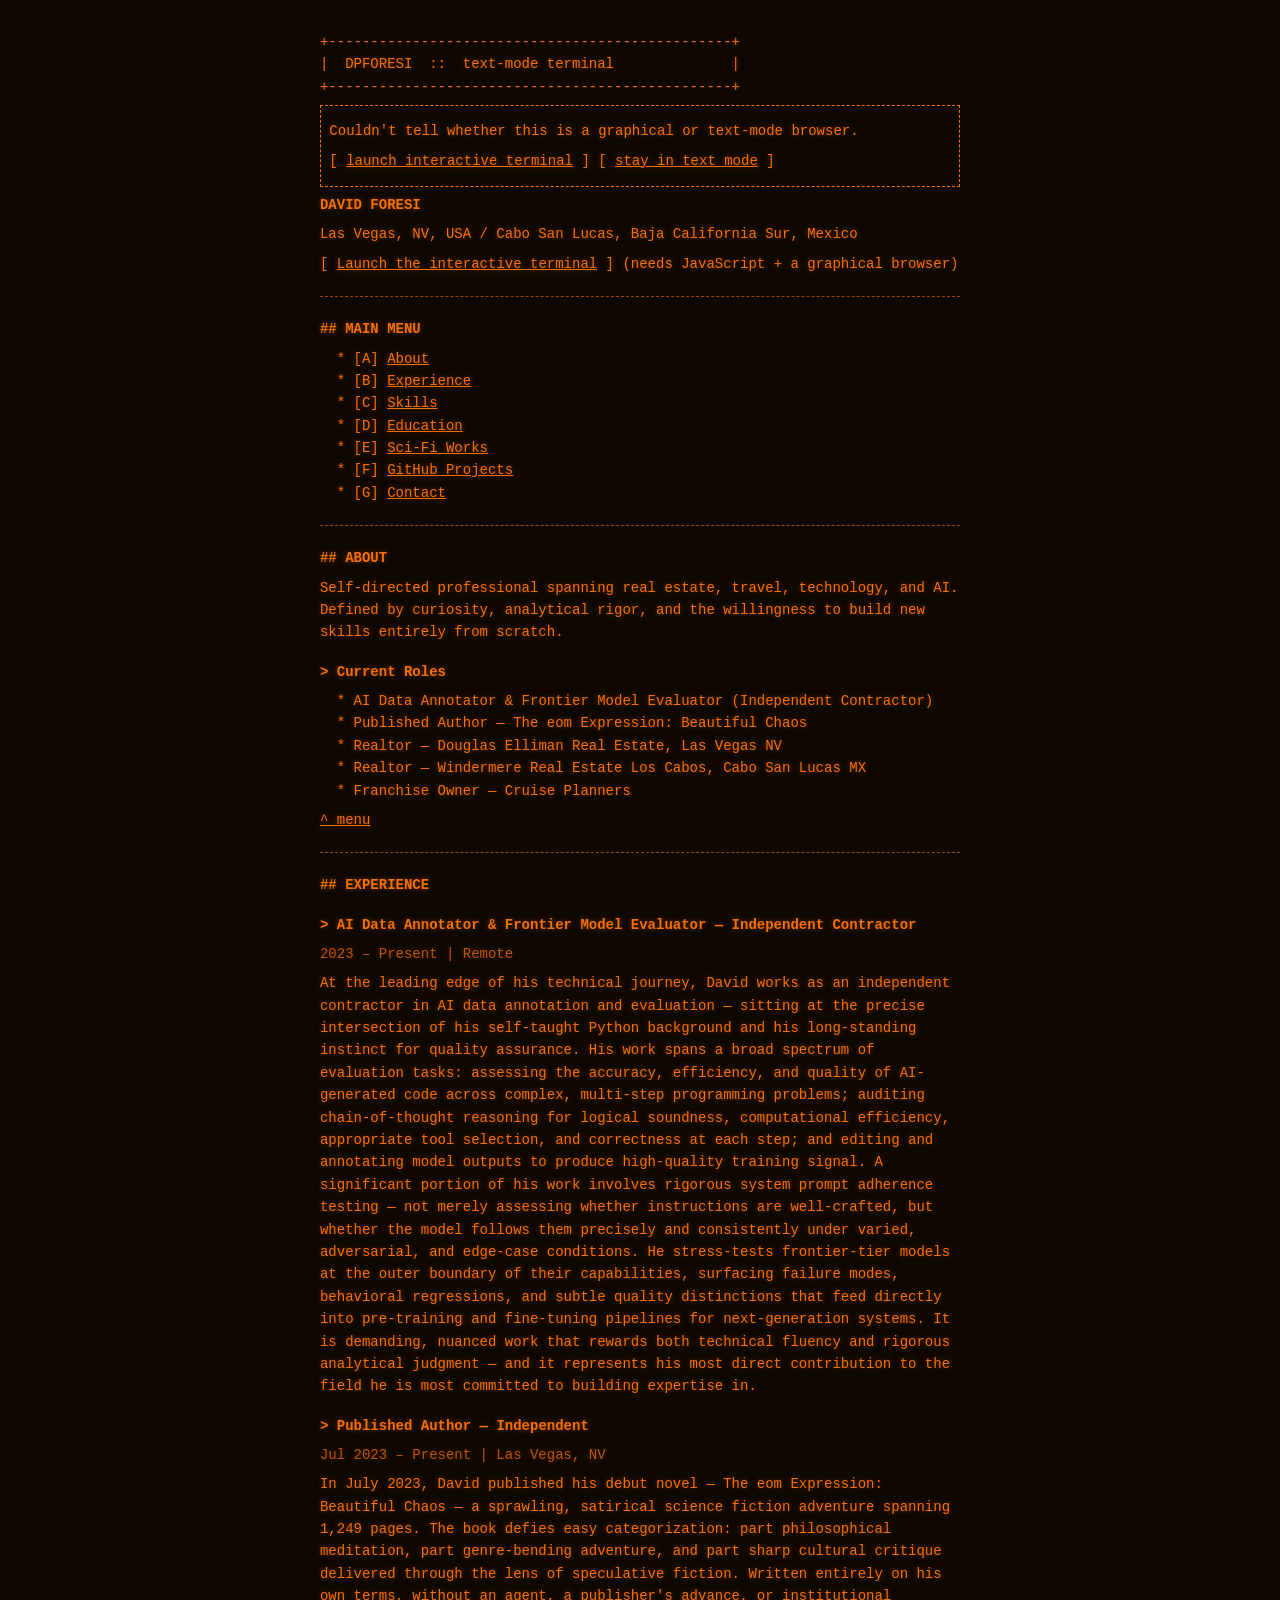
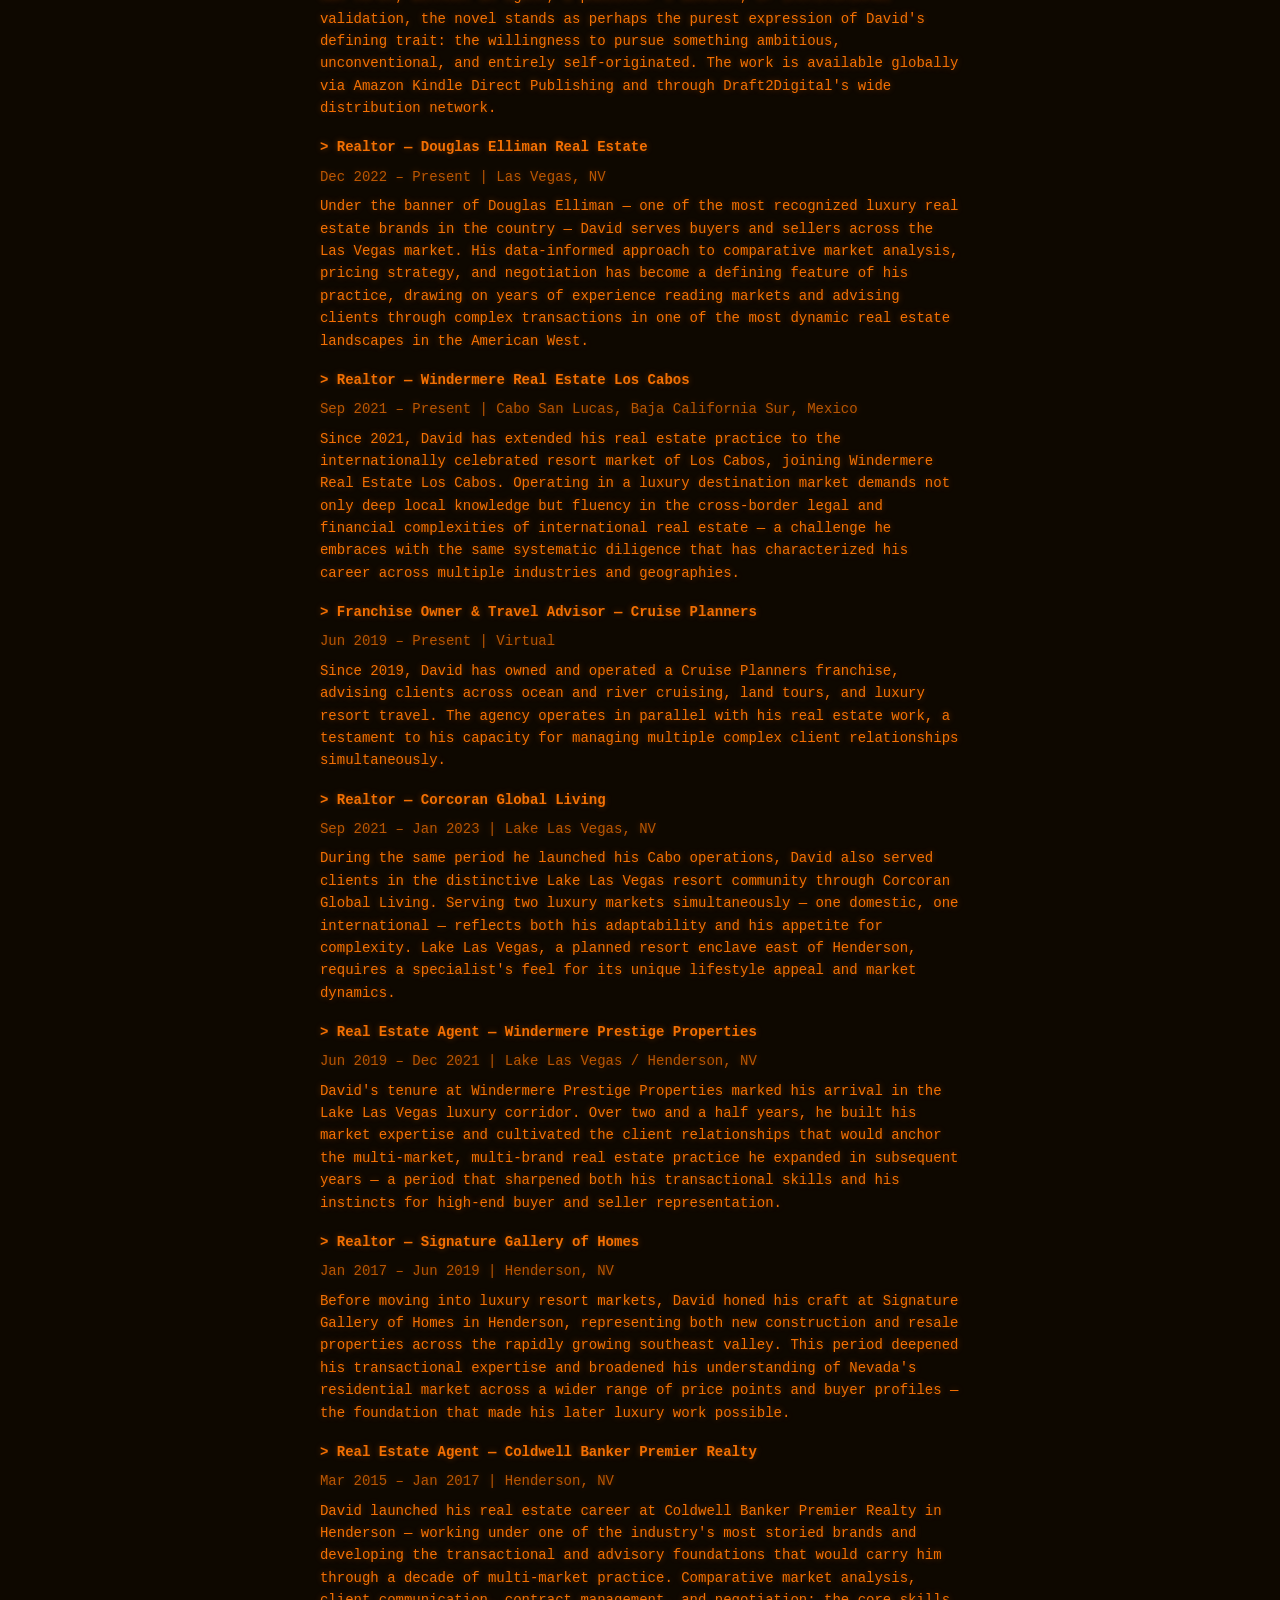
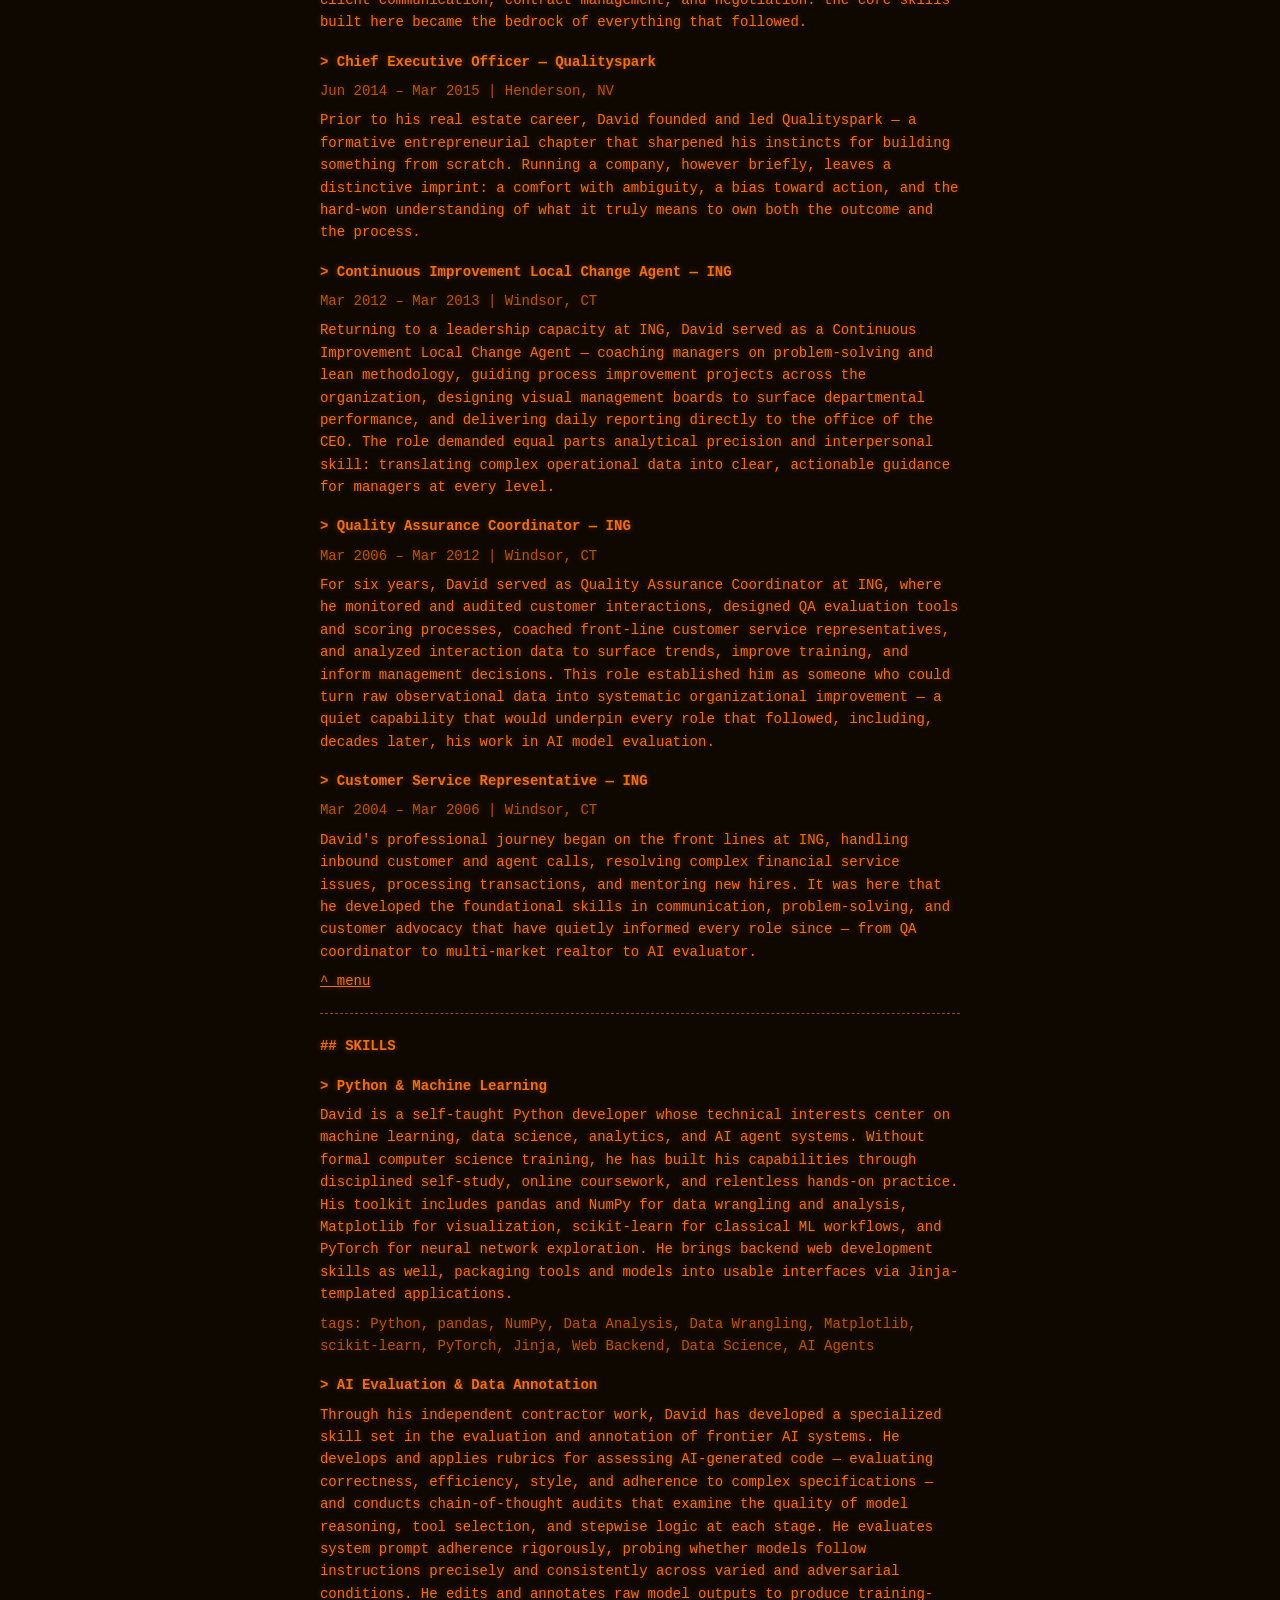
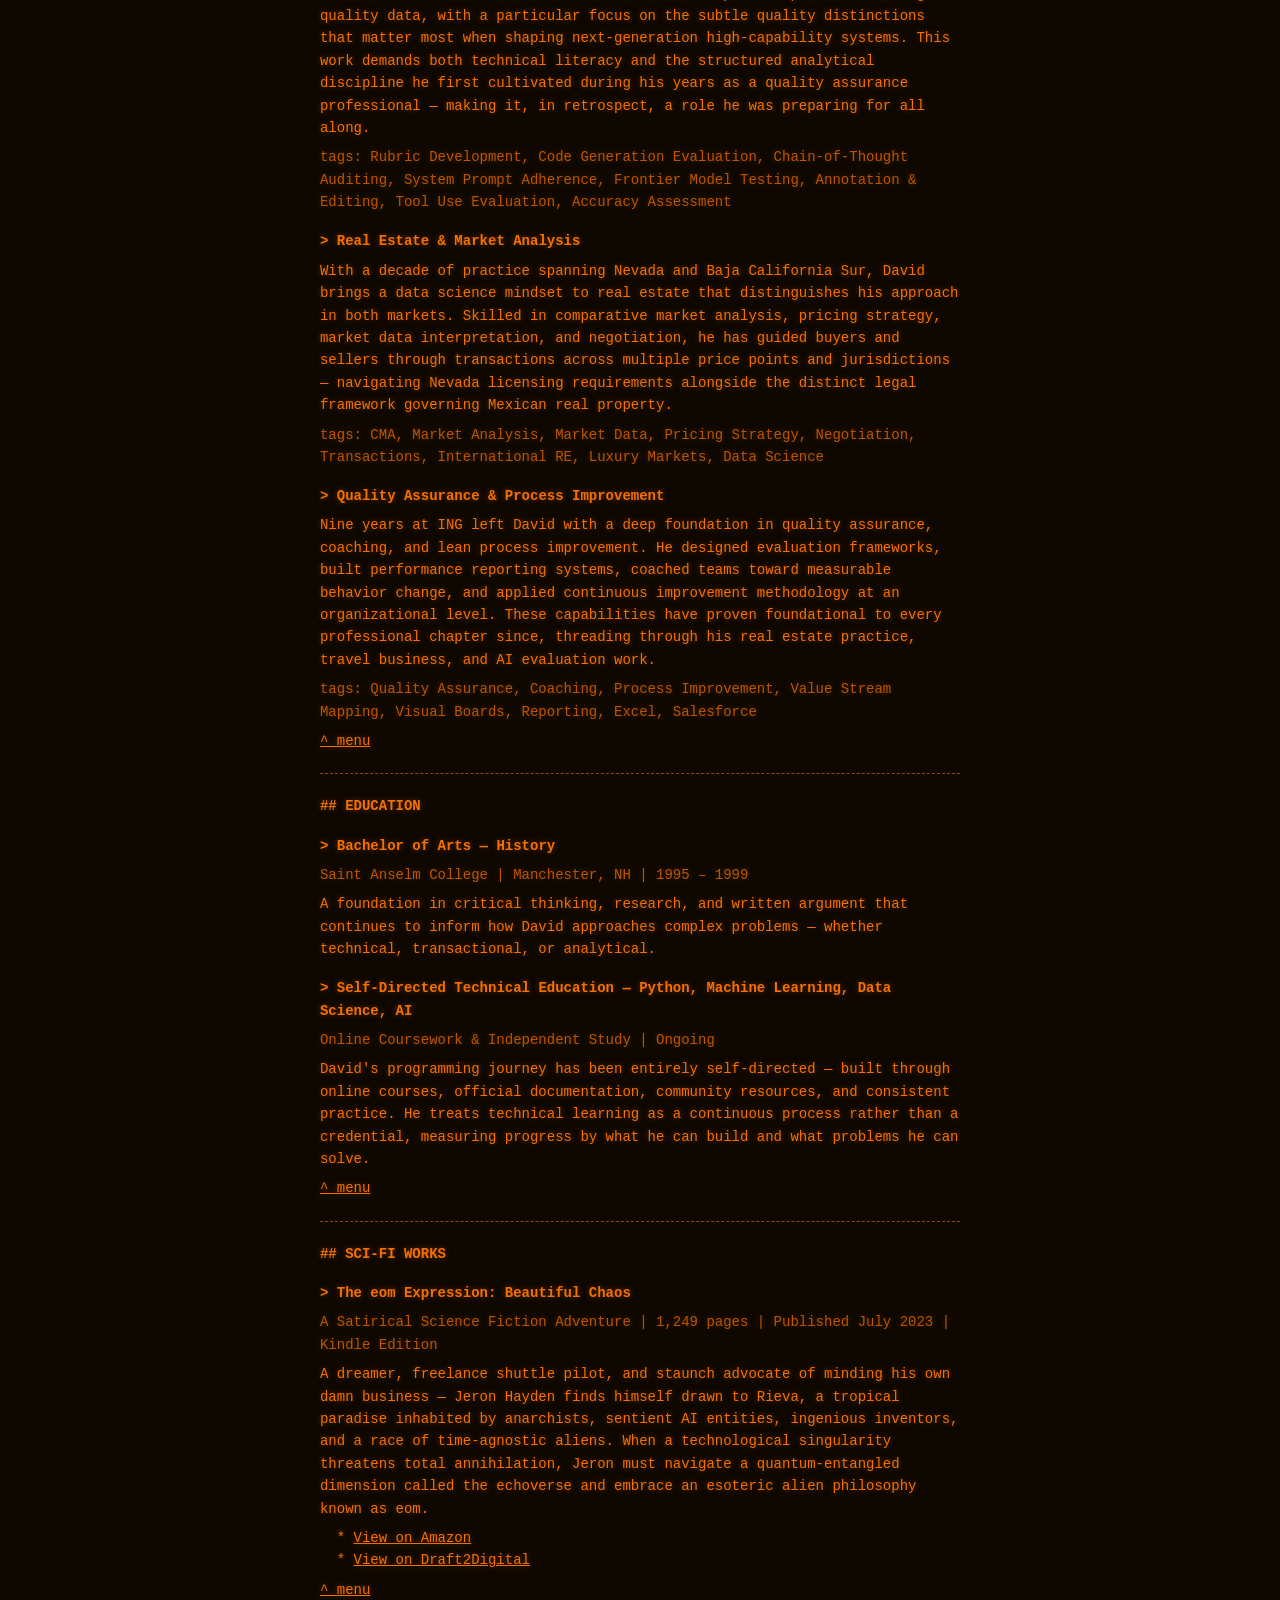
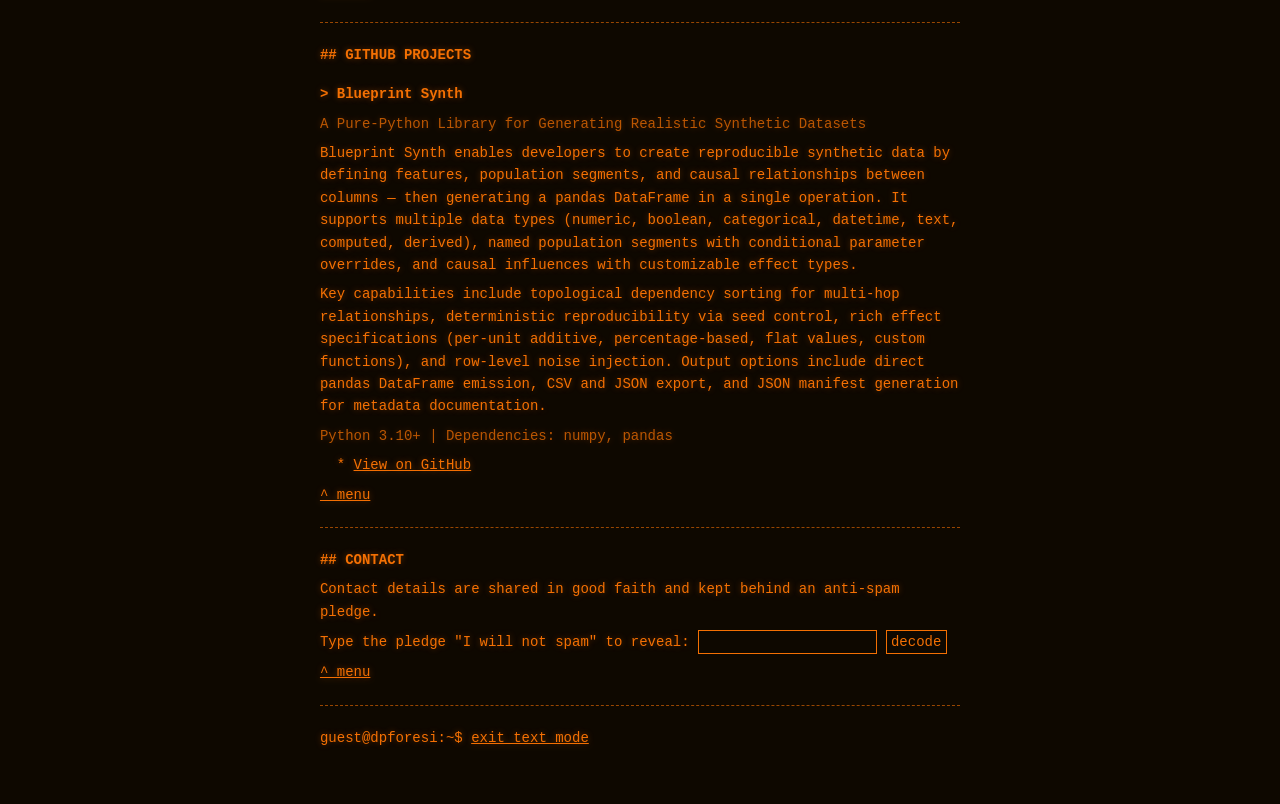
==== commit a630db16: "Add text-mode version for CLI browsers and fix stray block cursor Text browsers (lynx, w3m, links) n" ====
--- a/index.html
+++ b/index.html
@@ -4,6 +4,28 @@
   <meta charset="UTF-8" />
   <meta name="viewport" content="width=device-width, initial-scale=1.0" />
   <title>dpforesi — terminal</title>
+  <script>
+    /* pick a render mode before first paint:
+       gui = interactive terminal, cli = plain text page, ask = plain text + offer the terminal.
+       ?cli / ?gui in the URL override detection and are remembered. */
+    (function () {
+      var mode = null;
+      var forced = /[?&](cli|gui)\b/.exec(location.search);
+      try {
+        if (forced) localStorage.setItem('dpf-mode', forced[1]);
+        else mode = localStorage.getItem('dpf-mode');
+      } catch (e) {}
+      if (forced) mode = forced[1];
+      if (mode !== 'cli' && mode !== 'gui') {
+        var ua = navigator.userAgent || '';
+        if (/\b(lynx|w3m|e?links|browsh|carbonyl|netsurf|dillo|edbrowse|chawan|retawq)\b/i.test(ua)) mode = 'cli';
+        else if (ua.length < 20 || /headless|phantomjs/i.test(ua) || navigator.webdriver ||
+                 !window.matchMedia || !window.CSS || !CSS.supports || !CSS.supports('display', 'flex')) mode = 'ask';
+        else mode = 'gui';
+      }
+      document.documentElement.setAttribute('data-mode', mode);
+    })();
+  </script>
   <link rel="preconnect" href="https://fonts.googleapis.com" />
   <link rel="preconnect" href="https://fonts.gstatic.com" crossorigin />
   <link href="https://fonts.googleapis.com/css2?family=Press+Start+2P&display=swap" rel="stylesheet" />
@@ -254,6 +276,14 @@
       flex-shrink: 0;
     }
 
+    .input-wrap {
+      position: relative;
+      flex: 1;
+      min-width: 0;
+      display: flex;
+      align-items: center;
+    }
+
     #cmd-input {
       background: transparent;
       border: none;
@@ -261,18 +291,23 @@
       color: var(--bright);
       font-family: 'Courier New', Courier, monospace;
       font-size: 14px;
-      flex: 1;
-      caret-color: var(--bright);
-    }
-
+      width: 100%;
+      caret-color: transparent;
+    }
+
+    /* block cursor drawn at the caret position (native caret hidden) */
     .cursor-block {
-      display: inline-block;
-      width: 8px;
-      height: 14px;
+      display: none;
+      position: absolute;
+      top: 50%;
+      left: 0;
+      width: 0.6em;
+      height: 1em;
+      font-size: 14px;
+      transform: translateY(-50%);
       background: var(--bright);
       animation: blink 1s step-end infinite;
-      flex-shrink: 0;
-      margin-left: 1px;
+      pointer-events: none;
     }
 
     @keyframes blink { 0%,100%{opacity:1} 50%{opacity:0} }
@@ -292,9 +327,8 @@
         font-size: 11px;
       }
 
-      #cmd-input {
+      #cmd-input, .cursor-block {
         font-size: 12px;
-        min-width: 0;
       }
 
       .footer-hint {
@@ -315,12 +349,44 @@
         font-size: 10px;
       }
 
-      #cmd-input {
+      #cmd-input, .cursor-block {
         font-size: 11px;
       }
 
       .terminal { padding: 0.5rem; }
     }
+
+    /* ─── TEXT MODE (#cli) ───────────────────────────── */
+    html[data-mode="gui"] #cli { display: none; }
+    html:not([data-mode="gui"]) .terminal,
+    html:not([data-mode="gui"]) .crt-scanline,
+    html:not([data-mode="gui"]) body::before,
+    html:not([data-mode="gui"]) body::after { display: none; }
+    html:not([data-mode="gui"]) body { overflow: auto; height: auto; }
+
+    #cli {
+      max-width: 80ch;
+      margin: 0 auto;
+      padding: 1.5rem 16px 3rem;
+      text-shadow: 0 0 6px rgba(244,112,3,0.4);
+    }
+    #cli h1, #cli h2, #cli h3 { font-size: 1em; font-weight: bold; margin-top: 1.2em; }
+    #cli h1 { text-transform: uppercase; margin-top: 0.5em; }
+    #cli h2 { text-transform: uppercase; }
+    #cli h2::before { content: '## '; }
+    #cli h3::before { content: '> '; }
+    #cli p, #cli ul, #cli pre { margin: 0.5em 0; }
+    #cli ul { list-style: none; padding-left: 2ch; }
+    #cli li::before { content: '* '; }
+    #cli hr { border: 0; border-top: 1px dashed var(--rule); margin: 1.5em 0; opacity: 0.6; }
+    #cli a { color: var(--bright); }
+    #cli i { font-style: normal; opacity: 0.75; }
+    #cli pre { white-space: pre; overflow-x: auto; }
+    #cli input {
+      background: transparent; color: var(--bright);
+      border: 1px solid var(--fg); font: inherit; padding: 0 0.5ch;
+    }
+    #cli .cli-ask { border: 1px dashed var(--fg); padding: 0.5em 1ch; }
   </style>
   <!--
     JSON-LD below is a minimal stub for static crawlers that don't execute JS.
@@ -340,7 +406,126 @@
 <body>
 
 <div class="crt-scanline"></div>
-<div class="terminal" id="terminal">
+<!-- TEXT-MODE VERSION: rendered as-is by lynx/w3m/links and other no-JS browsers.
+     Generated from RESUME_DATA — regenerate if the resume data changes. -->
+<div id="cli">
+<pre class="cli-banner">+------------------------------------------------+
+|  DPFORESI  ::  text-mode terminal              |
++------------------------------------------------+</pre>
+<h1>David Foresi</h1>
+<p>Las Vegas, NV, USA / Cabo San Lucas, Baja California Sur, Mexico</p>
+<p class="cli-switch">[ <a href="?gui">Launch the interactive terminal</a> ] (needs JavaScript + a graphical browser)</p>
+<hr>
+<h2 id="cli-menu">Main Menu</h2>
+<ul>
+<li>[A] <a href="#cli-about">About</a></li>
+<li>[B] <a href="#cli-experience">Experience</a></li>
+<li>[C] <a href="#cli-skills">Skills</a></li>
+<li>[D] <a href="#cli-education">Education</a></li>
+<li>[E] <a href="#cli-books">Sci-Fi Works</a></li>
+<li>[F] <a href="#cli-projects">GitHub Projects</a></li>
+<li>[G] <a href="#cli-contact">Contact</a></li>
+</ul>
+<hr>
+<h2 id="cli-about">About</h2>
+<p>Self-directed professional spanning real estate, travel, technology, and AI. Defined by curiosity, analytical rigor, and the willingness to build new skills entirely from scratch.</p>
+<h3>Current Roles</h3>
+<ul><li>AI Data Annotator &amp; Frontier Model Evaluator (Independent Contractor)</li><li>Published Author — The eom Expression: Beautiful Chaos</li><li>Realtor — Douglas Elliman Real Estate, Las Vegas NV</li><li>Realtor — Windermere Real Estate Los Cabos, Cabo San Lucas MX</li><li>Franchise Owner — Cruise Planners</li></ul>
+<p><a href="#cli-menu">^ menu</a></p>
+<hr>
+<h2 id="cli-experience">Experience</h2>
+<h3>AI Data Annotator &amp; Frontier Model Evaluator — Independent Contractor</h3>
+<p><i>2023 – Present | Remote</i></p>
+<p>At the leading edge of his technical journey, David works as an independent contractor in AI data annotation and evaluation — sitting at the precise intersection of his self-taught Python background and his long-standing instinct for quality assurance. His work spans a broad spectrum of evaluation tasks: assessing the accuracy, efficiency, and quality of AI-generated code across complex, multi-step programming problems; auditing chain-of-thought reasoning for logical soundness, computational efficiency, appropriate tool selection, and correctness at each step; and editing and annotating model outputs to produce high-quality training signal. A significant portion of his work involves rigorous system prompt adherence testing — not merely assessing whether instructions are well-crafted, but whether the model follows them precisely and consistently under varied, adversarial, and edge-case conditions. He stress-tests frontier-tier models at the outer boundary of their capabilities, surfacing failure modes, behavioral regressions, and subtle quality distinctions that feed directly into pre-training and fine-tuning pipelines for next-generation systems. It is demanding, nuanced work that rewards both technical fluency and rigorous analytical judgment — and it represents his most direct contribution to the field he is most committed to building expertise in.</p>
+<h3>Published Author — Independent</h3>
+<p><i>Jul 2023 – Present | Las Vegas, NV</i></p>
+<p>In July 2023, David published his debut novel — The eom Expression: Beautiful Chaos — a sprawling, satirical science fiction adventure spanning 1,249 pages. The book defies easy categorization: part philosophical meditation, part genre-bending adventure, and part sharp cultural critique delivered through the lens of speculative fiction. Written entirely on his own terms, without an agent, a publisher&#x27;s advance, or institutional validation, the novel stands as perhaps the purest expression of David&#x27;s defining trait: the willingness to pursue something ambitious, unconventional, and entirely self-originated. The work is available globally via Amazon Kindle Direct Publishing and through Draft2Digital&#x27;s wide distribution network.</p>
+<h3>Realtor — Douglas Elliman Real Estate</h3>
+<p><i>Dec 2022 – Present | Las Vegas, NV</i></p>
+<p>Under the banner of Douglas Elliman — one of the most recognized luxury real estate brands in the country — David serves buyers and sellers across the Las Vegas market. His data-informed approach to comparative market analysis, pricing strategy, and negotiation has become a defining feature of his practice, drawing on years of experience reading markets and advising clients through complex transactions in one of the most dynamic real estate landscapes in the American West.</p>
+<h3>Realtor — Windermere Real Estate Los Cabos</h3>
+<p><i>Sep 2021 – Present | Cabo San Lucas, Baja California Sur, Mexico</i></p>
+<p>Since 2021, David has extended his real estate practice to the internationally celebrated resort market of Los Cabos, joining Windermere Real Estate Los Cabos. Operating in a luxury destination market demands not only deep local knowledge but fluency in the cross-border legal and financial complexities of international real estate — a challenge he embraces with the same systematic diligence that has characterized his career across multiple industries and geographies.</p>
+<h3>Franchise Owner &amp; Travel Advisor — Cruise Planners</h3>
+<p><i>Jun 2019 – Present | Virtual</i></p>
+<p>Since 2019, David has owned and operated a Cruise Planners franchise, advising clients across ocean and river cruising, land tours, and luxury resort travel. The agency operates in parallel with his real estate work, a testament to his capacity for managing multiple complex client relationships simultaneously.</p>
+<h3>Realtor — Corcoran Global Living</h3>
+<p><i>Sep 2021 – Jan 2023 | Lake Las Vegas, NV</i></p>
+<p>During the same period he launched his Cabo operations, David also served clients in the distinctive Lake Las Vegas resort community through Corcoran Global Living. Serving two luxury markets simultaneously — one domestic, one international — reflects both his adaptability and his appetite for complexity. Lake Las Vegas, a planned resort enclave east of Henderson, requires a specialist&#x27;s feel for its unique lifestyle appeal and market dynamics.</p>
+<h3>Real Estate Agent — Windermere Prestige Properties</h3>
+<p><i>Jun 2019 – Dec 2021 | Lake Las Vegas / Henderson, NV</i></p>
+<p>David&#x27;s tenure at Windermere Prestige Properties marked his arrival in the Lake Las Vegas luxury corridor. Over two and a half years, he built his market expertise and cultivated the client relationships that would anchor the multi-market, multi-brand real estate practice he expanded in subsequent years — a period that sharpened both his transactional skills and his instincts for high-end buyer and seller representation.</p>
+<h3>Realtor — Signature Gallery of Homes</h3>
+<p><i>Jan 2017 – Jun 2019 | Henderson, NV</i></p>
+<p>Before moving into luxury resort markets, David honed his craft at Signature Gallery of Homes in Henderson, representing both new construction and resale properties across the rapidly growing southeast valley. This period deepened his transactional expertise and broadened his understanding of Nevada&#x27;s residential market across a wider range of price points and buyer profiles — the foundation that made his later luxury work possible.</p>
+<h3>Real Estate Agent — Coldwell Banker Premier Realty</h3>
+<p><i>Mar 2015 – Jan 2017 | Henderson, NV</i></p>
+<p>David launched his real estate career at Coldwell Banker Premier Realty in Henderson — working under one of the industry&#x27;s most storied brands and developing the transactional and advisory foundations that would carry him through a decade of multi-market practice. Comparative market analysis, client communication, contract management, and negotiation: the core skills built here became the bedrock of everything that followed.</p>
+<h3>Chief Executive Officer — Qualityspark</h3>
+<p><i>Jun 2014 – Mar 2015 | Henderson, NV</i></p>
+<p>Prior to his real estate career, David founded and led Qualityspark — a formative entrepreneurial chapter that sharpened his instincts for building something from scratch. Running a company, however briefly, leaves a distinctive imprint: a comfort with ambiguity, a bias toward action, and the hard-won understanding of what it truly means to own both the outcome and the process.</p>
+<h3>Continuous Improvement Local Change Agent — ING</h3>
+<p><i>Mar 2012 – Mar 2013 | Windsor, CT</i></p>
+<p>Returning to a leadership capacity at ING, David served as a Continuous Improvement Local Change Agent — coaching managers on problem-solving and lean methodology, guiding process improvement projects across the organization, designing visual management boards to surface departmental performance, and delivering daily reporting directly to the office of the CEO. The role demanded equal parts analytical precision and interpersonal skill: translating complex operational data into clear, actionable guidance for managers at every level.</p>
+<h3>Quality Assurance Coordinator — ING</h3>
+<p><i>Mar 2006 – Mar 2012 | Windsor, CT</i></p>
+<p>For six years, David served as Quality Assurance Coordinator at ING, where he monitored and audited customer interactions, designed QA evaluation tools and scoring processes, coached front-line customer service representatives, and analyzed interaction data to surface trends, improve training, and inform management decisions. This role established him as someone who could turn raw observational data into systematic organizational improvement — a quiet capability that would underpin every role that followed, including, decades later, his work in AI model evaluation.</p>
+<h3>Customer Service Representative — ING</h3>
+<p><i>Mar 2004 – Mar 2006 | Windsor, CT</i></p>
+<p>David&#x27;s professional journey began on the front lines at ING, handling inbound customer and agent calls, resolving complex financial service issues, processing transactions, and mentoring new hires. It was here that he developed the foundational skills in communication, problem-solving, and customer advocacy that have quietly informed every role since — from QA coordinator to multi-market realtor to AI evaluator.</p>
+<p><a href="#cli-menu">^ menu</a></p>
+<hr>
+<h2 id="cli-skills">Skills</h2>
+<h3>Python &amp; Machine Learning</h3>
+<p>David is a self-taught Python developer whose technical interests center on machine learning, data science, analytics, and AI agent systems. Without formal computer science training, he has built his capabilities through disciplined self-study, online coursework, and relentless hands-on practice. His toolkit includes pandas and NumPy for data wrangling and analysis, Matplotlib for visualization, scikit-learn for classical ML workflows, and PyTorch for neural network exploration. He brings backend web development skills as well, packaging tools and models into usable interfaces via Jinja-templated applications.</p>
+<p><i>tags: Python, pandas, NumPy, Data Analysis, Data Wrangling, Matplotlib, scikit-learn, PyTorch, Jinja, Web Backend, Data Science, AI Agents</i></p>
+<h3>AI Evaluation &amp; Data Annotation</h3>
+<p>Through his independent contractor work, David has developed a specialized skill set in the evaluation and annotation of frontier AI systems. He develops and applies rubrics for assessing AI-generated code — evaluating correctness, efficiency, style, and adherence to complex specifications — and conducts chain-of-thought audits that examine the quality of model reasoning, tool selection, and stepwise logic at each stage. He evaluates system prompt adherence rigorously, probing whether models follow instructions precisely and consistently across varied and adversarial conditions. He edits and annotates raw model outputs to produce training-quality data, with a particular focus on the subtle quality distinctions that matter most when shaping next-generation high-capability systems. This work demands both technical literacy and the structured analytical discipline he first cultivated during his years as a quality assurance professional — making it, in retrospect, a role he was preparing for all along.</p>
+<p><i>tags: Rubric Development, Code Generation Evaluation, Chain-of-Thought Auditing, System Prompt Adherence, Frontier Model Testing, Annotation &amp; Editing, Tool Use Evaluation, Accuracy Assessment</i></p>
+<h3>Real Estate &amp; Market Analysis</h3>
+<p>With a decade of practice spanning Nevada and Baja California Sur, David brings a data science mindset to real estate that distinguishes his approach in both markets. Skilled in comparative market analysis, pricing strategy, market data interpretation, and negotiation, he has guided buyers and sellers through transactions across multiple price points and jurisdictions — navigating Nevada licensing requirements alongside the distinct legal framework governing Mexican real property.</p>
+<p><i>tags: CMA, Market Analysis, Market Data, Pricing Strategy, Negotiation, Transactions, International RE, Luxury Markets, Data Science</i></p>
+<h3>Quality Assurance &amp; Process Improvement</h3>
+<p>Nine years at ING left David with a deep foundation in quality assurance, coaching, and lean process improvement. He designed evaluation frameworks, built performance reporting systems, coached teams toward measurable behavior change, and applied continuous improvement methodology at an organizational level. These capabilities have proven foundational to every professional chapter since, threading through his real estate practice, travel business, and AI evaluation work.</p>
+<p><i>tags: Quality Assurance, Coaching, Process Improvement, Value Stream Mapping, Visual Boards, Reporting, Excel, Salesforce</i></p>
+<p><a href="#cli-menu">^ menu</a></p>
+<hr>
+<h2 id="cli-education">Education</h2>
+<h3>Bachelor of Arts — History</h3>
+<p><i>Saint Anselm College | Manchester, NH | 1995 – 1999</i></p>
+<p>A foundation in critical thinking, research, and written argument that continues to inform how David approaches complex problems — whether technical, transactional, or analytical.</p>
+<h3>Self-Directed Technical Education — Python, Machine Learning, Data Science, AI</h3>
+<p><i>Online Coursework &amp; Independent Study | Ongoing</i></p>
+<p>David&#x27;s programming journey has been entirely self-directed — built through online courses, official documentation, community resources, and consistent practice. He treats technical learning as a continuous process rather than a credential, measuring progress by what he can build and what problems he can solve.</p>
+<p><a href="#cli-menu">^ menu</a></p>
+<hr>
+<h2 id="cli-books">Sci-Fi Works</h2>
+<h3>The eom Expression: Beautiful Chaos</h3>
+<p><i>A Satirical Science Fiction Adventure | 1,249 pages | Published July 2023 | Kindle Edition</i></p>
+<p>A dreamer, freelance shuttle pilot, and staunch advocate of minding his own damn business — Jeron Hayden finds himself drawn to Rieva, a tropical paradise inhabited by anarchists, sentient AI entities, ingenious inventors, and a race of time-agnostic aliens. When a technological singularity threatens total annihilation, Jeron must navigate a quantum-entangled dimension called the echoverse and embrace an esoteric alien philosophy known as eom.</p>
+<ul><li><a href="https://www.amazon.com/eom-Expression-Beautiful-Satirical-Adventure-ebook/dp/B0CBW42YZ6">View on Amazon</a></li><li><a href="https://books2read.com/u/m26WBo">View on Draft2Digital</a></li></ul>
+<p><a href="#cli-menu">^ menu</a></p>
+<hr>
+<h2 id="cli-projects">GitHub Projects</h2>
+<h3>Blueprint Synth</h3>
+<p><i>A Pure-Python Library for Generating Realistic Synthetic Datasets</i></p>
+<p>Blueprint Synth enables developers to create reproducible synthetic data by defining features, population segments, and causal relationships between columns — then generating a pandas DataFrame in a single operation. It supports multiple data types (numeric, boolean, categorical, datetime, text, computed, derived), named population segments with conditional parameter overrides, and causal influences with customizable effect types.</p>
+<p>Key capabilities include topological dependency sorting for multi-hop relationships, deterministic reproducibility via seed control, rich effect specifications (per-unit additive, percentage-based, flat values, custom functions), and row-level noise injection. Output options include direct pandas DataFrame emission, CSV and JSON export, and JSON manifest generation for metadata documentation.</p>
+<p><i>Python 3.10+ | Dependencies: numpy, pandas</i></p>
+<ul><li><a href="https://github.com/dpforesi/blueprint-synth">View on GitHub</a></li></ul>
+<p><a href="#cli-menu">^ menu</a></p>
+<hr>
+<h2 id="cli-contact">Contact</h2>
+<p>Contact details are shared in good faith and kept behind an anti-spam pledge.</p>
+<div id="cli-contact-body"><p>Reveal them in the <a href="?gui">interactive terminal</a> (requires JavaScript).</p></div>
+<p><a href="#cli-menu">^ menu</a></p>
+<hr>
+<p>guest@dpforesi:~$ <a href="?gui">exit text mode</a></p>
+</div>
+<div class="terminal" id="terminal"></div>
+
+<!-- interactive terminal markup; kept in a script tag so text browsers never render it -->
+<script type="text/x-template" id="terminal-tpl">
   <!-- LOADING -->
   <div id="loader"></div>
 
@@ -360,19 +545,32 @@
     <!-- FOOTER (pinned with prompt) -->
     <div class="terminal-footer">
       <div class="footer-sep" id="footer-sep-top"></div>
-      <div class="footer-hint" id="footer-hint">enter a number (1-8), command name, or "help" for usage</div>
+      <div class="footer-hint" id="footer-hint">enter a letter (A-N), command name, or "help" for usage</div>
       <div class="footer-sep" id="footer-sep-bot"></div>
       <form class="prompt-line" id="prompt-line" autocomplete="off">
         <span class="prompt-prefix">guest@dpforesi:~$ </span>
-        <input type="text" id="cmd-input" autocomplete="off" spellcheck="false" aria-label="Terminal input" />
-        <span class="cursor-block" id="cursor-block"></span>
+        <span class="input-wrap">
+          <input type="text" id="cmd-input" autocomplete="off" spellcheck="false" aria-label="Terminal input" />
+          <span class="cursor-block" id="cursor-block" aria-hidden="true"></span>
+        </span>
       </form>
     </div>
   </div><!-- /main-content -->
-</div>
+</script>
 
 <script>
 (function () {
+  /* ── inline resume data (works with file:// protocol) ── */
+  const RESUME_DATA = {"schema":"resume/v1","generated":"2026-02-26","contact":{"name":"David Foresi","locations":[{"city":"Las Vegas","state":"NV","country":"USA"},{"city":"Cabo San Lucas","state":"Baja California Sur","country":"Mexico"}],"encoded_email":[13,80,17,6,30,9,83,7,47,19,77,18,25,13,67,10,79,26],"encoded_phone":[94,16,69,68,84,89,24,67,87,76,19,64]},"summary":"Self-directed professional spanning real estate, travel, technology, and AI. Defined by curiosity, analytical rigor, and the willingness to build new skills entirely from scratch.","current_roles":["AI Data Annotator & Frontier Model Evaluator (Independent Contractor)","Published Author — The eom Expression: Beautiful Chaos","Realtor — Douglas Elliman Real Estate, Las Vegas NV","Realtor — Windermere Real Estate Los Cabos, Cabo San Lucas MX","Franchise Owner — Cruise Planners"],"experience":[{"title":"AI Data Annotator & Frontier Model Evaluator","organization":"Independent Contractor","employment_type":"contract","location":"Remote","start":"2023","end":"present","current":true,"dates_display":"2023 – Present","narrative":"At the leading edge of his technical journey, David works as an independent contractor in AI data annotation and evaluation — sitting at the precise intersection of his self-taught Python background and his long-standing instinct for quality assurance. His work spans a broad spectrum of evaluation tasks: assessing the accuracy, efficiency, and quality of AI-generated code across complex, multi-step programming problems; auditing chain-of-thought reasoning for logical soundness, computational efficiency, appropriate tool selection, and correctness at each step; and editing and annotating model outputs to produce high-quality training signal. A significant portion of his work involves rigorous system prompt adherence testing — not merely assessing whether instructions are well-crafted, but whether the model follows them precisely and consistently under varied, adversarial, and edge-case conditions. He stress-tests frontier-tier models at the outer boundary of their capabilities, surfacing failure modes, behavioral regressions, and subtle quality distinctions that feed directly into pre-training and fine-tuning pipelines for next-generation systems. It is demanding, nuanced work that rewards both technical fluency and rigorous analytical judgment — and it represents his most direct contribution to the field he is most committed to building expertise in."},{"title":"Published Author","organization":"Independent","employment_type":"self_employed","location":"Las Vegas, NV","start":"2023-07","end":"present","current":true,"dates_display":"Jul 2023 – Present","narrative":"In July 2023, David published his debut novel — The eom Expression: Beautiful Chaos — a sprawling, satirical science fiction adventure spanning 1,249 pages. The book defies easy categorization: part philosophical meditation, part genre-bending adventure, and part sharp cultural critique delivered through the lens of speculative fiction. Written entirely on his own terms, without an agent, a publisher's advance, or institutional validation, the novel stands as perhaps the purest expression of David's defining trait: the willingness to pursue something ambitious, unconventional, and entirely self-originated. The work is available globally via Amazon Kindle Direct Publishing and through Draft2Digital's wide distribution network.","book":{"title":"The eom Expression: Beautiful Chaos","subtitle":"A Satirical Science Fiction Adventure","asin":"B0CBW42YZ6","url":"https://www.amazon.com/eom-Expression-Beautiful-Satirical-Adventure-ebook/dp/B0CBW42YZ6","d2d_url":"https://books2read.com/u/m26WBo","pages":1249,"published":"2023-07-13"}},{"title":"Realtor","organization":"Douglas Elliman Real Estate","employment_type":"self_employed","location":"Las Vegas, NV","start":"2022-12","end":"present","current":true,"dates_display":"Dec 2022 – Present","narrative":"Under the banner of Douglas Elliman — one of the most recognized luxury real estate brands in the country — David serves buyers and sellers across the Las Vegas market. His data-informed approach to comparative market analysis, pricing strategy, and negotiation has become a defining feature of his practice, drawing on years of experience reading markets and advising clients through complex transactions in one of the most dynamic real estate landscapes in the American West."},{"title":"Realtor","organization":"Windermere Real Estate Los Cabos","employment_type":"self_employed","location":"Cabo San Lucas, Baja California Sur, Mexico","start":"2021-09","end":"present","current":true,"dates_display":"Sep 2021 – Present","narrative":"Since 2021, David has extended his real estate practice to the internationally celebrated resort market of Los Cabos, joining Windermere Real Estate Los Cabos. Operating in a luxury destination market demands not only deep local knowledge but fluency in the cross-border legal and financial complexities of international real estate — a challenge he embraces with the same systematic diligence that has characterized his career across multiple industries and geographies."},{"title":"Franchise Owner & Travel Advisor","organization":"Cruise Planners","employment_type":"franchise_owner","location":"Virtual","start":"2019-06","end":"present","current":true,"dates_display":"Jun 2019 – Present","narrative":"Since 2019, David has owned and operated a Cruise Planners franchise, advising clients across ocean and river cruising, land tours, and luxury resort travel. The agency operates in parallel with his real estate work, a testament to his capacity for managing multiple complex client relationships simultaneously."},{"title":"Realtor","organization":"Corcoran Global Living","employment_type":"self_employed","location":"Lake Las Vegas, NV","start":"2021-09","end":"2023-01","current":false,"dates_display":"Sep 2021 – Jan 2023","narrative":"During the same period he launched his Cabo operations, David also served clients in the distinctive Lake Las Vegas resort community through Corcoran Global Living. Serving two luxury markets simultaneously — one domestic, one international — reflects both his adaptability and his appetite for complexity. Lake Las Vegas, a planned resort enclave east of Henderson, requires a specialist's feel for its unique lifestyle appeal and market dynamics."},{"title":"Real Estate Agent","organization":"Windermere Prestige Properties","employment_type":"self_employed","location":"Lake Las Vegas / Henderson, NV","start":"2019-06","end":"2021-12","current":false,"dates_display":"Jun 2019 – Dec 2021","narrative":"David's tenure at Windermere Prestige Properties marked his arrival in the Lake Las Vegas luxury corridor. Over two and a half years, he built his market expertise and cultivated the client relationships that would anchor the multi-market, multi-brand real estate practice he expanded in subsequent years — a period that sharpened both his transactional skills and his instincts for high-end buyer and seller representation."},{"title":"Realtor","organization":"Signature Gallery of Homes","employment_type":"self_employed","location":"Henderson, NV","start":"2017-01","end":"2019-06","current":false,"dates_display":"Jan 2017 – Jun 2019","narrative":"Before moving into luxury resort markets, David honed his craft at Signature Gallery of Homes in Henderson, representing both new construction and resale properties across the rapidly growing southeast valley. This period deepened his transactional expertise and broadened his understanding of Nevada's residential market across a wider range of price points and buyer profiles — the foundation that made his later luxury work possible."},{"title":"Real Estate Agent","organization":"Coldwell Banker Premier Realty","employment_type":"self_employed","location":"Henderson, NV","start":"2015-03","end":"2017-01","current":false,"dates_display":"Mar 2015 – Jan 2017","narrative":"David launched his real estate career at Coldwell Banker Premier Realty in Henderson — working under one of the industry's most storied brands and developing the transactional and advisory foundations that would carry him through a decade of multi-market practice. Comparative market analysis, client communication, contract management, and negotiation: the core skills built here became the bedrock of everything that followed."},{"title":"Chief Executive Officer","organization":"Qualityspark","employment_type":"founder","location":"Henderson, NV","start":"2014-06","end":"2015-03","current":false,"dates_display":"Jun 2014 – Mar 2015","narrative":"Prior to his real estate career, David founded and led Qualityspark — a formative entrepreneurial chapter that sharpened his instincts for building something from scratch. Running a company, however briefly, leaves a distinctive imprint: a comfort with ambiguity, a bias toward action, and the hard-won understanding of what it truly means to own both the outcome and the process."},{"title":"Continuous Improvement Local Change Agent","organization":"ING","employment_type":"full_time","location":"Windsor, CT","start":"2012-03","end":"2013-03","current":false,"dates_display":"Mar 2012 – Mar 2013","narrative":"Returning to a leadership capacity at ING, David served as a Continuous Improvement Local Change Agent — coaching managers on problem-solving and lean methodology, guiding process improvement projects across the organization, designing visual management boards to surface departmental performance, and delivering daily reporting directly to the office of the CEO. The role demanded equal parts analytical precision and interpersonal skill: translating complex operational data into clear, actionable guidance for managers at every level."},{"title":"Quality Assurance Coordinator","organization":"ING","employment_type":"full_time","location":"Windsor, CT","start":"2006-03","end":"2012-03","current":false,"dates_display":"Mar 2006 – Mar 2012","narrative":"For six years, David served as Quality Assurance Coordinator at ING, where he monitored and audited customer interactions, designed QA evaluation tools and scoring processes, coached front-line customer service representatives, and analyzed interaction data to surface trends, improve training, and inform management decisions. This role established him as someone who could turn raw observational data into systematic organizational improvement — a quiet capability that would underpin every role that followed, including, decades later, his work in AI model evaluation."},{"title":"Customer Service Representative","organization":"ING","employment_type":"full_time","location":"Windsor, CT","start":"2004-03","end":"2006-03","current":false,"dates_display":"Mar 2004 – Mar 2006","narrative":"David's professional journey began on the front lines at ING, handling inbound customer and agent calls, resolving complex financial service issues, processing transactions, and mentoring new hires. It was here that he developed the foundational skills in communication, problem-solving, and customer advocacy that have quietly informed every role since — from QA coordinator to multi-market realtor to AI evaluator."}],"skills":[{"id":"python_ml","heading":"Python & Machine Learning","narrative":"David is a self-taught Python developer whose technical interests center on machine learning, data science, analytics, and AI agent systems. Without formal computer science training, he has built his capabilities through disciplined self-study, online coursework, and relentless hands-on practice. His toolkit includes pandas and NumPy for data wrangling and analysis, Matplotlib for visualization, scikit-learn for classical ML workflows, and PyTorch for neural network exploration. He brings backend web development skills as well, packaging tools and models into usable interfaces via Jinja-templated applications.","tags":["Python","pandas","NumPy","Data Analysis","Data Wrangling","Matplotlib","scikit-learn","PyTorch","Jinja","Web Backend","Data Science","AI Agents"],"highlighted":["Python","pandas","NumPy","Data Science","Matplotlib","scikit-learn"]},{"id":"ai_evaluation","heading":"AI Evaluation & Data Annotation","narrative":"Through his independent contractor work, David has developed a specialized skill set in the evaluation and annotation of frontier AI systems. He develops and applies rubrics for assessing AI-generated code — evaluating correctness, efficiency, style, and adherence to complex specifications — and conducts chain-of-thought audits that examine the quality of model reasoning, tool selection, and stepwise logic at each stage. He evaluates system prompt adherence rigorously, probing whether models follow instructions precisely and consistently across varied and adversarial conditions. He edits and annotates raw model outputs to produce training-quality data, with a particular focus on the subtle quality distinctions that matter most when shaping next-generation high-capability systems. This work demands both technical literacy and the structured analytical discipline he first cultivated during his years as a quality assurance professional — making it, in retrospect, a role he was preparing for all along.","tags":["Rubric Development","Code Generation Evaluation","Chain-of-Thought Auditing","System Prompt Adherence","Frontier Model Testing","Annotation & Editing","Tool Use Evaluation","Accuracy Assessment"],"highlighted":["Code Generation Evaluation","Chain-of-Thought Auditing","System Prompt Adherence","Rubric Development"]},{"id":"real_estate","heading":"Real Estate & Market Analysis","narrative":"With a decade of practice spanning Nevada and Baja California Sur, David brings a data science mindset to real estate that distinguishes his approach in both markets. Skilled in comparative market analysis, pricing strategy, market data interpretation, and negotiation, he has guided buyers and sellers through transactions across multiple price points and jurisdictions — navigating Nevada licensing requirements alongside the distinct legal framework governing Mexican real property.","tags":["CMA","Market Analysis","Market Data","Pricing Strategy","Negotiation","Transactions","International RE","Luxury Markets","Data Science"],"highlighted":["CMA","Market Analysis","Data Science"]},{"id":"qa_process","heading":"Quality Assurance & Process Improvement","narrative":"Nine years at ING left David with a deep foundation in quality assurance, coaching, and lean process improvement. He designed evaluation frameworks, built performance reporting systems, coached teams toward measurable behavior change, and applied continuous improvement methodology at an organizational level. These capabilities have proven foundational to every professional chapter since, threading through his real estate practice, travel business, and AI evaluation work.","tags":["Quality Assurance","Coaching","Process Improvement","Value Stream Mapping","Visual Boards","Reporting","Excel","Salesforce"],"highlighted":["Quality Assurance","Coaching"]}],"education":[{"degree":"Bachelor of Arts","field":"History","institution":"Saint Anselm College","location":"Manchester, NH","start":1995,"graduated":1999,"year_label":"1999","dates_display":"1995 – 1999","narrative":"A foundation in critical thinking, research, and written argument that continues to inform how David approaches complex problems — whether technical, transactional, or analytical."},{"degree":"Self-Directed Technical Education","field":"Python, Machine Learning, Data Science, AI","institution":"Online Coursework & Independent Study","location":null,"start":2020,"end":"present","current":true,"year_label":"∞","dates_display":"Ongoing","narrative":"David's programming journey has been entirely self-directed — built through online courses, official documentation, community resources, and consistent practice. He treats technical learning as a continuous process rather than a credential, measuring progress by what he can build and what problems he can solve."}]};
+  var CONTACT_PLEDGE = 'i will not spam';
+
+  /* ── text mode: no terminal, just enhance the static page ── */
+  if (document.documentElement.getAttribute('data-mode') !== 'gui') {
+    initTextMode();
+    return;
+  }
+  document.getElementById('terminal').innerHTML = document.getElementById('terminal-tpl').textContent;
+
   /* ── state ──────────────────────────────────────────── */
   let resumeData = null;
   let currentView = 'main';
@@ -385,7 +583,6 @@
   var decodedEmail = '';
   var decodedPhone = '';
   var scrambleInterval = null;
-  var CONTACT_PLEDGE = 'i will not spam';
   var CONTACT_GLYPHS = '░▒▓█▌▐▄▀αβγδεζηθλξπσφψω∑∏∆∇∂∫∞≠≈±×√⊕⊗⊥∴≡';
 
   /* ── background music (starts on first command submit only) ── */
@@ -540,13 +737,15 @@
     print(menuItem('E', 'Education', 'education'));
     print(menuItem('F', 'About', 'about'));
     print(menuItem('G', 'Sci-Fi Works', 'books'));
-    print(menuItem('H', 'AI Structured Data (JSON-LD)', 'jsonld'));
-    print(menuItem('I', 'Raw Resume JSON', 'json'));
-    print(menuItem('J', 'Contact', 'contact'));
-    print('');
-    print(menuItem('K', muted ? 'Unmute Sound' : 'Mute Sound', 'mute'));
-    print(menuItem('L', 'Clear Screen', 'clear'));
-    setHint('enter a letter (A-L), command name, or "help" for usage');
+    print(menuItem('H', 'GitHub Projects', 'projects'));
+    print(menuItem('I', 'AI Structured Data (JSON-LD)', 'jsonld'));
+    print(menuItem('J', 'Raw Resume JSON', 'json'));
+    print(menuItem('K', 'Contact', 'contact'));
+    print('');
+    print(menuItem('L', muted ? 'Unmute Sound' : 'Mute Sound', 'mute'));
+    print(menuItem('M', 'Clear Screen', 'clear'));
+    print(menuItem('N', 'Text-Only View (CLI Browsers)', 'cli'));
+    setHint('enter a letter (A-N), command name, or "help" for usage');
   }
 
   function showResume() {
@@ -728,6 +927,28 @@
     print('');
     print('  <span class="menu-item" data-cmd="buybook"><span class="menu-num">[A]</span>  View on Amazon</span>');
     print('  <span class="menu-item" data-cmd="d2d"><span class="menu-num">[B]</span>  View on Draft2Digital</span>');
+    print('');
+    printSep();
+    showBackPrompt();
+  }
+
+  function showProjects() {
+    currentView = 'projects';
+    clear();
+    printSep();
+    print('<span class="heading">  GITHUB PROJECTS</span>');
+    printSep();
+    print('');
+    print('<span class="highlight">  Blueprint Synth</span>');
+    print('<span class="detail">  A Pure-Python Library for Generating Realistic Synthetic Datasets</span>');
+    print('');
+    wrapText('Blueprint Synth enables developers to create reproducible synthetic data by defining features, population segments, and causal relationships between columns — then generating a pandas DataFrame in a single operation. It supports multiple data types (numeric, boolean, categorical, datetime, text, computed, derived), named population segments with conditional parameter overrides, and causal influences with customizable effect types.', 2).forEach(function (l) { print(l); });
+    print('');
+    wrapText('Key capabilities include topological dependency sorting for multi-hop relationships, deterministic reproducibility via seed control, rich effect specifications (per-unit additive, percentage-based, flat values, custom functions), and row-level noise injection. Output options include direct pandas DataFrame emission, CSV and JSON export, and JSON manifest generation for metadata documentation.', 2).forEach(function (l) { print(l); });
+    print('');
+    print('<span class="detail">  Python 3.10+  |  Dependencies: numpy, pandas</span>');
+    print('');
+    print('  <span class="menu-item" data-cmd="gh-blueprint-synth"><span class="menu-num">[A]</span>  View on GitHub</span>');
     print('');
     printSep();
     showBackPrompt();
@@ -747,14 +968,16 @@
     print('  <span class="highlight">education</span>    education background');
     print('  <span class="highlight">about</span>        about David Foresi');
     print('  <span class="highlight">books</span>        sci-fi works');
+    print('  <span class="highlight">projects</span>     github projects');
     print('  <span class="highlight">contact</span>      contact information');
     print('  <span class="highlight">jsonld</span>       structured data (JSON-LD) in new tab');
     print('  <span class="highlight">json</span>         raw resume JSON in new tab');
     print('  <span class="highlight">mute</span>         toggle sound on/off');
     print('  <span class="highlight">clear</span>        clear screen');
+    print('  <span class="highlight">cli</span>          text-only view for CLI browsers');
     print('  <span class="highlight">help</span>         this help text');
     print('');
-    print('  <span class="detail">you can also enter menu letters (A-L) or click menu items.</span>');
+    print('  <span class="detail">you can also enter menu letters (A-N) or click menu items.</span>');
     print('');
     printSep();
     showBackPrompt();
@@ -913,13 +1136,17 @@
   /* ── command router ────────────────────────────────── */
   const mainMenuSelectors = {
     'a': 'resume', 'b': 'history', 'c': 'skills', 'd': 'experience',
-    'e': 'education', 'f': 'about', 'g': 'books', 'h': 'jsonld',
-    'i': 'json', 'j': 'contact', 'k': 'mute', 'l': 'clear'
+    'e': 'education', 'f': 'about', 'g': 'books', 'h': 'projects',
+    'i': 'jsonld', 'j': 'json', 'k': 'contact', 'l': 'mute', 'm': 'clear', 'n': 'cli'
   };
 
   const bookSelectors = {
     'a': 'buybook',
     'b': 'd2d'
+  };
+
+  const projectSelectors = {
+    'a': 'gh-blueprint-synth'
   };
 
   function exec(raw) {
@@ -929,6 +1156,8 @@
       cmd = mainMenuSelectors[normalized];
     } else if (currentView === 'books' && bookSelectors[normalized]) {
       cmd = bookSelectors[normalized];
+    } else if (currentView === 'projects' && projectSelectors[normalized]) {
+      cmd = projectSelectors[normalized];
     }
     if (currentView === 'contact' && !contactDecoded && normalized === CONTACT_PLEDGE) {
       decodeContact();
@@ -943,6 +1172,7 @@
       case 'education': case 'edu': execWithRoll(cmd, showEducation); break;
       case 'about': case 'a': execWithRoll(cmd, showAbout); break;
       case 'books': case 'book': case 'scifi': case 'sci-fi': execWithRoll(cmd, showBooks); break;
+      case 'projects': case 'project': case 'github': case 'gh': execWithRoll(cmd, showProjects); break;
       case 'contact': case 'con': execWithRoll(cmd, showContact); break;
       case 'buybook':
         window.open('https://www.amazon.com/eom-Expression-Beautiful-Satirical-Adventure-ebook/dp/B0CBW42YZ6', '_blank');
@@ -951,6 +1181,10 @@
       case 'd2d':
         window.open('https://books2read.com/u/m26WBo', '_blank');
         print('<span class="system">  opening Draft2Digital listing in new tab...</span>');
+        break;
+      case 'gh-blueprint-synth':
+        window.open('https://github.com/dpforesi/blueprint-synth', '_blank');
+        print('<span class="system">  opening GitHub repository in new tab...</span>');
         break;
       case 'jsonld': case 'ld': case 'ai':
         var ldScript = document.querySelector('script[type="application/ld+json"]');
@@ -972,6 +1206,10 @@
         if (currentView === 'main') { showMain(); }
         break;
       case 'clear': case 'cls': case 'c': clear(); break;
+      case 'cli': case 'text': case 'lynx':
+        print('<span class="system">  switching to text-only view...</span>');
+        setTimeout(function () { location.href = '?cli'; }, 300);
+        break;
       case 'help': case 'h': case '?': showHelp(); break;
       case '': break;
       default:
@@ -990,6 +1228,7 @@
     }
     exec(val);
     input.value = '';
+    placeCursor();
     input.blur();
     /* re-focus after brief delay so mobile keyboard dismisses cleanly */
     setTimeout(function () { input.focus(); }, 50);
@@ -1001,9 +1240,25 @@
     submitCommand();
   });
 
-  /* hide native caret, show block cursor */
-  input.addEventListener('focus', function () { cursorBlock.style.display = 'inline-block'; });
+  /* hide native caret, draw block cursor at the caret position */
+  var measureCtx = document.createElement('canvas').getContext('2d');
+  function placeCursor() {
+    var cs = window.getComputedStyle(input);
+    measureCtx.font = cs.fontSize + ' ' + cs.fontFamily;
+    var pos = input.selectionDirection === 'backward' ? input.selectionStart : input.selectionEnd;
+    if (pos == null) pos = input.value.length;
+    var x = measureCtx.measureText(input.value.slice(0, pos)).width - input.scrollLeft;
+    var maxX = input.clientWidth - cursorBlock.offsetWidth;
+    cursorBlock.style.left = Math.max(0, Math.min(x, maxX)) + 'px';
+  }
+  input.addEventListener('focus', function () { cursorBlock.style.display = 'block'; placeCursor(); });
   input.addEventListener('blur', function () { cursorBlock.style.display = 'none'; });
+  ['input', 'keydown', 'keyup', 'click', 'select', 'scroll'].forEach(function (ev) {
+    input.addEventListener(ev, function () { requestAnimationFrame(placeCursor); });
+  });
+  document.addEventListener('selectionchange', function () {
+    if (document.activeElement === input) placeCursor();
+  });
 
   /* click anywhere to focus input */
   document.addEventListener('click', function (e) {
@@ -1025,8 +1280,31 @@
     input.focus();
   });
 
-  /* ── inline resume data (works with file:// protocol) ── */
-  const RESUME_DATA = {"schema":"resume/v1","generated":"2026-02-26","contact":{"name":"David Foresi","locations":[{"city":"Las Vegas","state":"NV","country":"USA"},{"city":"Cabo San Lucas","state":"Baja California Sur","country":"Mexico"}],"encoded_email":[13,80,17,6,30,9,83,7,47,19,77,18,25,13,67,10,79,26],"encoded_phone":[94,16,69,68,84,89,24,67,87,76,19,64]},"summary":"Self-directed professional spanning real estate, travel, technology, and AI. Defined by curiosity, analytical rigor, and the willingness to build new skills entirely from scratch.","current_roles":["AI Data Annotator & Frontier Model Evaluator (Independent Contractor)","Published Author — The eom Expression: Beautiful Chaos","Realtor — Douglas Elliman Real Estate, Las Vegas NV","Realtor — Windermere Real Estate Los Cabos, Cabo San Lucas MX","Franchise Owner — Cruise Planners"],"experience":[{"title":"AI Data Annotator & Frontier Model Evaluator","organization":"Independent Contractor","employment_type":"contract","location":"Remote","start":"2023","end":"present","current":true,"dates_display":"2023 – Present","narrative":"At the leading edge of his technical journey, David works as an independent contractor in AI data annotation and evaluation — sitting at the precise intersection of his self-taught Python background and his long-standing instinct for quality assurance. His work spans a broad spectrum of evaluation tasks: assessing the accuracy, efficiency, and quality of AI-generated code across complex, multi-step programming problems; auditing chain-of-thought reasoning for logical soundness, computational efficiency, appropriate tool selection, and correctness at each step; and editing and annotating model outputs to produce high-quality training signal. A significant portion of his work involves rigorous system prompt adherence testing — not merely assessing whether instructions are well-crafted, but whether the model follows them precisely and consistently under varied, adversarial, and edge-case conditions. He stress-tests frontier-tier models at the outer boundary of their capabilities, surfacing failure modes, behavioral regressions, and subtle quality distinctions that feed directly into pre-training and fine-tuning pipelines for next-generation systems. It is demanding, nuanced work that rewards both technical fluency and rigorous analytical judgment — and it represents his most direct contribution to the field he is most committed to building expertise in."},{"title":"Published Author","organization":"Independent","employment_type":"self_employed","location":"Las Vegas, NV","start":"2023-07","end":"present","current":true,"dates_display":"Jul 2023 – Present","narrative":"In July 2023, David published his debut novel — The eom Expression: Beautiful Chaos — a sprawling, satirical science fiction adventure spanning 1,249 pages. The book defies easy categorization: part philosophical meditation, part genre-bending adventure, and part sharp cultural critique delivered through the lens of speculative fiction. Written entirely on his own terms, without an agent, a publisher's advance, or institutional validation, the novel stands as perhaps the purest expression of David's defining trait: the willingness to pursue something ambitious, unconventional, and entirely self-originated. The work is available globally via Amazon Kindle Direct Publishing and through Draft2Digital's wide distribution network.","book":{"title":"The eom Expression: Beautiful Chaos","subtitle":"A Satirical Science Fiction Adventure","asin":"B0CBW42YZ6","url":"https://www.amazon.com/eom-Expression-Beautiful-Satirical-Adventure-ebook/dp/B0CBW42YZ6","d2d_url":"https://books2read.com/u/m26WBo","pages":1249,"published":"2023-07-13"}},{"title":"Realtor","organization":"Douglas Elliman Real Estate","employment_type":"self_employed","location":"Las Vegas, NV","start":"2022-12","end":"present","current":true,"dates_display":"Dec 2022 – Present","narrative":"Under the banner of Douglas Elliman — one of the most recognized luxury real estate brands in the country — David serves buyers and sellers across the Las Vegas market. His data-informed approach to comparative market analysis, pricing strategy, and negotiation has become a defining feature of his practice, drawing on years of experience reading markets and advising clients through complex transactions in one of the most dynamic real estate landscapes in the American West."},{"title":"Realtor","organization":"Windermere Real Estate Los Cabos","employment_type":"self_employed","location":"Cabo San Lucas, Baja California Sur, Mexico","start":"2021-09","end":"present","current":true,"dates_display":"Sep 2021 – Present","narrative":"Since 2021, David has extended his real estate practice to the internationally celebrated resort market of Los Cabos, joining Windermere Real Estate Los Cabos. Operating in a luxury destination market demands not only deep local knowledge but fluency in the cross-border legal and financial complexities of international real estate — a challenge he embraces with the same systematic diligence that has characterized his career across multiple industries and geographies."},{"title":"Franchise Owner & Travel Advisor","organization":"Cruise Planners","employment_type":"franchise_owner","location":"Virtual","start":"2019-06","end":"present","current":true,"dates_display":"Jun 2019 – Present","narrative":"Since 2019, David has owned and operated a Cruise Planners franchise, advising clients across ocean and river cruising, land tours, and luxury resort travel. The agency operates in parallel with his real estate work, a testament to his capacity for managing multiple complex client relationships simultaneously."},{"title":"Realtor","organization":"Corcoran Global Living","employment_type":"self_employed","location":"Lake Las Vegas, NV","start":"2021-09","end":"2023-01","current":false,"dates_display":"Sep 2021 – Jan 2023","narrative":"During the same period he launched his Cabo operations, David also served clients in the distinctive Lake Las Vegas resort community through Corcoran Global Living. Serving two luxury markets simultaneously — one domestic, one international — reflects both his adaptability and his appetite for complexity. Lake Las Vegas, a planned resort enclave east of Henderson, requires a specialist's feel for its unique lifestyle appeal and market dynamics."},{"title":"Real Estate Agent","organization":"Windermere Prestige Properties","employment_type":"self_employed","location":"Lake Las Vegas / Henderson, NV","start":"2019-06","end":"2021-12","current":false,"dates_display":"Jun 2019 – Dec 2021","narrative":"David's tenure at Windermere Prestige Properties marked his arrival in the Lake Las Vegas luxury corridor. Over two and a half years, he built his market expertise and cultivated the client relationships that would anchor the multi-market, multi-brand real estate practice he expanded in subsequent years — a period that sharpened both his transactional skills and his instincts for high-end buyer and seller representation."},{"title":"Realtor","organization":"Signature Gallery of Homes","employment_type":"self_employed","location":"Henderson, NV","start":"2017-01","end":"2019-06","current":false,"dates_display":"Jan 2017 – Jun 2019","narrative":"Before moving into luxury resort markets, David honed his craft at Signature Gallery of Homes in Henderson, representing both new construction and resale properties across the rapidly growing southeast valley. This period deepened his transactional expertise and broadened his understanding of Nevada's residential market across a wider range of price points and buyer profiles — the foundation that made his later luxury work possible."},{"title":"Real Estate Agent","organization":"Coldwell Banker Premier Realty","employment_type":"self_employed","location":"Henderson, NV","start":"2015-03","end":"2017-01","current":false,"dates_display":"Mar 2015 – Jan 2017","narrative":"David launched his real estate career at Coldwell Banker Premier Realty in Henderson — working under one of the industry's most storied brands and developing the transactional and advisory foundations that would carry him through a decade of multi-market practice. Comparative market analysis, client communication, contract management, and negotiation: the core skills built here became the bedrock of everything that followed."},{"title":"Chief Executive Officer","organization":"Qualityspark","employment_type":"founder","location":"Henderson, NV","start":"2014-06","end":"2015-03","current":false,"dates_display":"Jun 2014 – Mar 2015","narrative":"Prior to his real estate career, David founded and led Qualityspark — a formative entrepreneurial chapter that sharpened his instincts for building something from scratch. Running a company, however briefly, leaves a distinctive imprint: a comfort with ambiguity, a bias toward action, and the hard-won understanding of what it truly means to own both the outcome and the process."},{"title":"Continuous Improvement Local Change Agent","organization":"ING","employment_type":"full_time","location":"Windsor, CT","start":"2012-03","end":"2013-03","current":false,"dates_display":"Mar 2012 – Mar 2013","narrative":"Returning to a leadership capacity at ING, David served as a Continuous Improvement Local Change Agent — coaching managers on problem-solving and lean methodology, guiding process improvement projects across the organization, designing visual management boards to surface departmental performance, and delivering daily reporting directly to the office of the CEO. The role demanded equal parts analytical precision and interpersonal skill: translating complex operational data into clear, actionable guidance for managers at every level."},{"title":"Quality Assurance Coordinator","organization":"ING","employment_type":"full_time","location":"Windsor, CT","start":"2006-03","end":"2012-03","current":false,"dates_display":"Mar 2006 – Mar 2012","narrative":"For six years, David served as Quality Assurance Coordinator at ING, where he monitored and audited customer interactions, designed QA evaluation tools and scoring processes, coached front-line customer service representatives, and analyzed interaction data to surface trends, improve training, and inform management decisions. This role established him as someone who could turn raw observational data into systematic organizational improvement — a quiet capability that would underpin every role that followed, including, decades later, his work in AI model evaluation."},{"title":"Customer Service Representative","organization":"ING","employment_type":"full_time","location":"Windsor, CT","start":"2004-03","end":"2006-03","current":false,"dates_display":"Mar 2004 – Mar 2006","narrative":"David's professional journey began on the front lines at ING, handling inbound customer and agent calls, resolving complex financial service issues, processing transactions, and mentoring new hires. It was here that he developed the foundational skills in communication, problem-solving, and customer advocacy that have quietly informed every role since — from QA coordinator to multi-market realtor to AI evaluator."}],"skills":[{"id":"python_ml","heading":"Python & Machine Learning","narrative":"David is a self-taught Python developer whose technical interests center on machine learning, data science, analytics, and AI agent systems. Without formal computer science training, he has built his capabilities through disciplined self-study, online coursework, and relentless hands-on practice. His toolkit includes pandas and NumPy for data wrangling and analysis, Matplotlib for visualization, scikit-learn for classical ML workflows, and PyTorch for neural network exploration. He brings backend web development skills as well, packaging tools and models into usable interfaces via Jinja-templated applications.","tags":["Python","pandas","NumPy","Data Analysis","Data Wrangling","Matplotlib","scikit-learn","PyTorch","Jinja","Web Backend","Data Science","AI Agents"],"highlighted":["Python","pandas","NumPy","Data Science","Matplotlib","scikit-learn"]},{"id":"ai_evaluation","heading":"AI Evaluation & Data Annotation","narrative":"Through his independent contractor work, David has developed a specialized skill set in the evaluation and annotation of frontier AI systems. He develops and applies rubrics for assessing AI-generated code — evaluating correctness, efficiency, style, and adherence to complex specifications — and conducts chain-of-thought audits that examine the quality of model reasoning, tool selection, and stepwise logic at each stage. He evaluates system prompt adherence rigorously, probing whether models follow instructions precisely and consistently across varied and adversarial conditions. He edits and annotates raw model outputs to produce training-quality data, with a particular focus on the subtle quality distinctions that matter most when shaping next-generation high-capability systems. This work demands both technical literacy and the structured analytical discipline he first cultivated during his years as a quality assurance professional — making it, in retrospect, a role he was preparing for all along.","tags":["Rubric Development","Code Generation Evaluation","Chain-of-Thought Auditing","System Prompt Adherence","Frontier Model Testing","Annotation & Editing","Tool Use Evaluation","Accuracy Assessment"],"highlighted":["Code Generation Evaluation","Chain-of-Thought Auditing","System Prompt Adherence","Rubric Development"]},{"id":"real_estate","heading":"Real Estate & Market Analysis","narrative":"With a decade of practice spanning Nevada and Baja California Sur, David brings a data science mindset to real estate that distinguishes his approach in both markets. Skilled in comparative market analysis, pricing strategy, market data interpretation, and negotiation, he has guided buyers and sellers through transactions across multiple price points and jurisdictions — navigating Nevada licensing requirements alongside the distinct legal framework governing Mexican real property.","tags":["CMA","Market Analysis","Market Data","Pricing Strategy","Negotiation","Transactions","International RE","Luxury Markets","Data Science"],"highlighted":["CMA","Market Analysis","Data Science"]},{"id":"qa_process","heading":"Quality Assurance & Process Improvement","narrative":"Nine years at ING left David with a deep foundation in quality assurance, coaching, and lean process improvement. He designed evaluation frameworks, built performance reporting systems, coached teams toward measurable behavior change, and applied continuous improvement methodology at an organizational level. These capabilities have proven foundational to every professional chapter since, threading through his real estate practice, travel business, and AI evaluation work.","tags":["Quality Assurance","Coaching","Process Improvement","Value Stream Mapping","Visual Boards","Reporting","Excel","Salesforce"],"highlighted":["Quality Assurance","Coaching"]}],"education":[{"degree":"Bachelor of Arts","field":"History","institution":"Saint Anselm College","location":"Manchester, NH","start":1995,"graduated":1999,"year_label":"1999","dates_display":"1995 – 1999","narrative":"A foundation in critical thinking, research, and written argument that continues to inform how David approaches complex problems — whether technical, transactional, or analytical."},{"degree":"Self-Directed Technical Education","field":"Python, Machine Learning, Data Science, AI","institution":"Online Coursework & Independent Study","location":null,"start":2020,"end":"present","current":true,"year_label":"∞","dates_display":"Ongoing","narrative":"David's programming journey has been entirely self-directed — built through online courses, official documentation, community resources, and consistent practice. He treats technical learning as a continuous process rather than a credential, measuring progress by what he can build and what problems he can solve."}]};
+  /* ── text mode (CLI browsers that run JS, or opted in) ── */
+  function initTextMode() {
+    var cli = document.getElementById('cli');
+    if (document.documentElement.getAttribute('data-mode') === 'ask') {
+      var ask = document.createElement('div');
+      ask.className = 'cli-ask';
+      ask.innerHTML = '<p>Couldn\'t tell whether this is a graphical or text-mode browser.</p>' +
+        '<p>[ <a href="?gui">launch interactive terminal</a> ]  [ <a href="?cli">stay in text mode</a> ]</p>';
+      cli.insertBefore(ask, cli.querySelector('h1'));
+    }
+    /* anti-spam pledge works here too when JS is available */
+    var body = document.getElementById('cli-contact-body');
+    body.innerHTML = '<form id="cli-pledge"><p>Type the pledge "I will not spam" to reveal: ' +
+      '<input type="text" autocomplete="off" spellcheck="false" aria-label="Pledge" /> ' +
+      '<input type="submit" value="decode" /></p><p id="cli-pledge-out"></p></form>';
+    document.getElementById('cli-pledge').addEventListener('submit', function (e) {
+      e.preventDefault();
+      var val = this.querySelector('input[type=text]').value.toLowerCase().trim();
+      var out = document.getElementById('cli-pledge-out');
+      if (val !== CONTACT_PLEDGE) { out.textContent = 'pledge not recognized.'; return; }
+      out.innerHTML = 'Email: ' + esc(xorDecode(RESUME_DATA.contact.encoded_email, CONTACT_PLEDGE)) +
+        '<br>Phone: ' + esc(xorDecode(RESUME_DATA.contact.encoded_phone, CONTACT_PLEDGE));
+    });
+  }
+
 
   /* ── boot sequence ─────────────────────────────────── */
   function updateFooterSeps() {
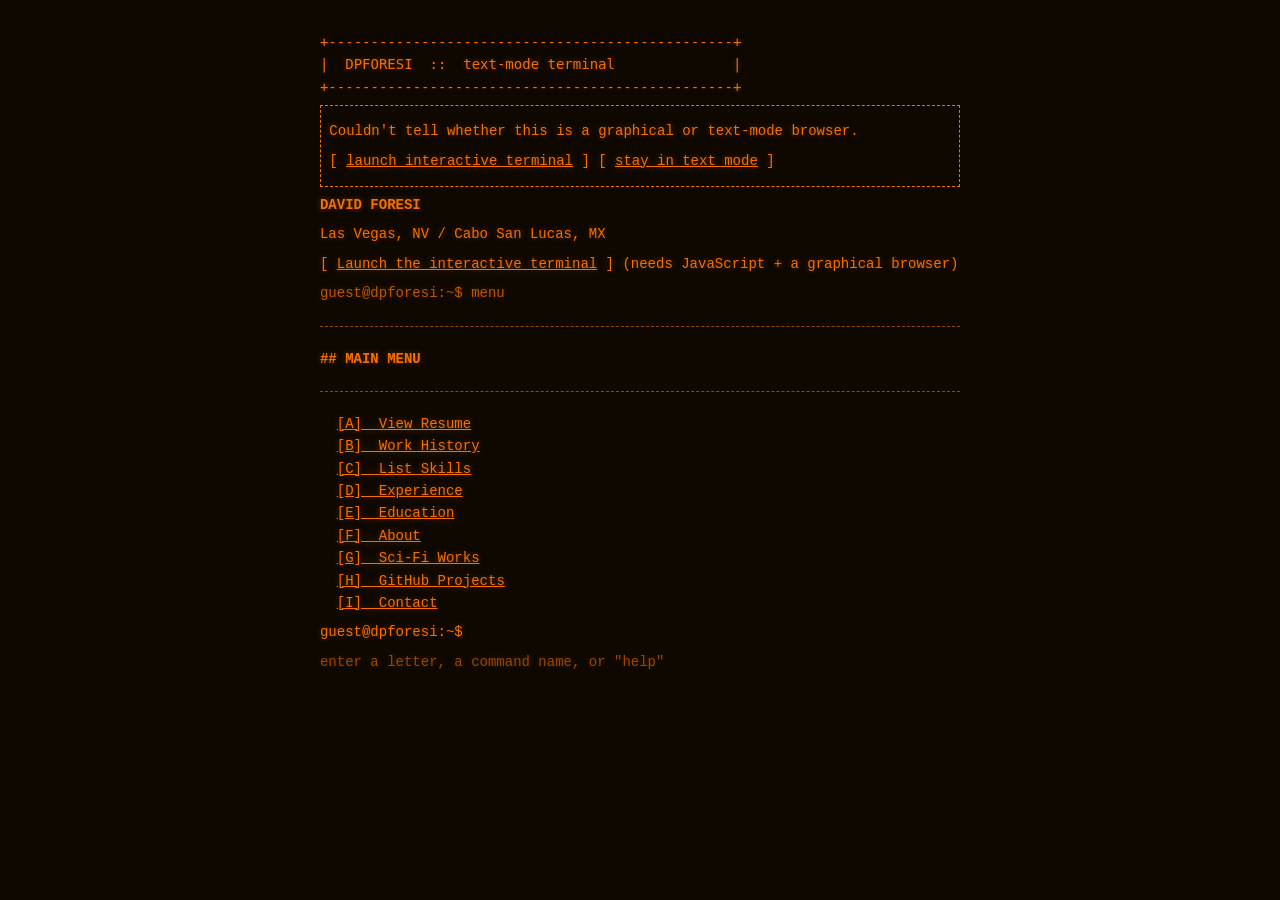
==== commit 1e695e7c: "Make text mode behave like a CLI: menu screens with a prompt The text-mode site is now a main menu p" ====
--- a/index.html
+++ b/index.html
@@ -387,6 +387,12 @@
       border: 1px solid var(--fg); font: inherit; padding: 0 0.5ch;
     }
     #cli .cli-ask { border: 1px dashed var(--fg); padding: 0.5em 1ch; }
+    #cli .cli-echo { opacity: 0.75; }
+    #cli .cli-opts li::before { content: none; }
+    #cli .cli-hint { opacity: 0.6; }
+    #cli #cli-form label { display: flex; white-space: pre; }
+    #cli #cli-input { flex: 1; min-width: 0; border: 0; outline: 0; caret-color: var(--bright); }
+    #cli #cli-out p { white-space: pre-wrap; margin: 0.25em 0; }
   </style>
   <!--
     JSON-LD below is a minimal stub for static crawlers that don't execute JS.
@@ -407,121 +413,32 @@
 
 <div class="crt-scanline"></div>
 <!-- TEXT-MODE VERSION: rendered as-is by lynx/w3m/links and other no-JS browsers.
-     Generated from RESUME_DATA — regenerate if the resume data changes. -->
-<div id="cli">
+     Generated by tools/build_cli.py from RESUME_DATA — rebuild if the resume data changes. -->
+<div id="cli" data-root="">
 <pre class="cli-banner">+------------------------------------------------+
 |  DPFORESI  ::  text-mode terminal              |
 +------------------------------------------------+</pre>
 <h1>David Foresi</h1>
-<p>Las Vegas, NV, USA / Cabo San Lucas, Baja California Sur, Mexico</p>
+<p>Las Vegas, NV / Cabo San Lucas, MX</p>
 <p class="cli-switch">[ <a href="?gui">Launch the interactive terminal</a> ] (needs JavaScript + a graphical browser)</p>
+<p class="cli-echo">guest@dpforesi:~$ menu</p>
 <hr>
-<h2 id="cli-menu">Main Menu</h2>
-<ul>
-<li>[A] <a href="#cli-about">About</a></li>
-<li>[B] <a href="#cli-experience">Experience</a></li>
-<li>[C] <a href="#cli-skills">Skills</a></li>
-<li>[D] <a href="#cli-education">Education</a></li>
-<li>[E] <a href="#cli-books">Sci-Fi Works</a></li>
-<li>[F] <a href="#cli-projects">GitHub Projects</a></li>
-<li>[G] <a href="#cli-contact">Contact</a></li>
-</ul>
+<h2>Main Menu</h2>
 <hr>
-<h2 id="cli-about">About</h2>
-<p>Self-directed professional spanning real estate, travel, technology, and AI. Defined by curiosity, analytical rigor, and the willingness to build new skills entirely from scratch.</p>
-<h3>Current Roles</h3>
-<ul><li>AI Data Annotator &amp; Frontier Model Evaluator (Independent Contractor)</li><li>Published Author — The eom Expression: Beautiful Chaos</li><li>Realtor — Douglas Elliman Real Estate, Las Vegas NV</li><li>Realtor — Windermere Real Estate Los Cabos, Cabo San Lucas MX</li><li>Franchise Owner — Cruise Planners</li></ul>
-<p><a href="#cli-menu">^ menu</a></p>
-<hr>
-<h2 id="cli-experience">Experience</h2>
-<h3>AI Data Annotator &amp; Frontier Model Evaluator — Independent Contractor</h3>
-<p><i>2023 – Present | Remote</i></p>
-<p>At the leading edge of his technical journey, David works as an independent contractor in AI data annotation and evaluation — sitting at the precise intersection of his self-taught Python background and his long-standing instinct for quality assurance. His work spans a broad spectrum of evaluation tasks: assessing the accuracy, efficiency, and quality of AI-generated code across complex, multi-step programming problems; auditing chain-of-thought reasoning for logical soundness, computational efficiency, appropriate tool selection, and correctness at each step; and editing and annotating model outputs to produce high-quality training signal. A significant portion of his work involves rigorous system prompt adherence testing — not merely assessing whether instructions are well-crafted, but whether the model follows them precisely and consistently under varied, adversarial, and edge-case conditions. He stress-tests frontier-tier models at the outer boundary of their capabilities, surfacing failure modes, behavioral regressions, and subtle quality distinctions that feed directly into pre-training and fine-tuning pipelines for next-generation systems. It is demanding, nuanced work that rewards both technical fluency and rigorous analytical judgment — and it represents his most direct contribution to the field he is most committed to building expertise in.</p>
-<h3>Published Author — Independent</h3>
-<p><i>Jul 2023 – Present | Las Vegas, NV</i></p>
-<p>In July 2023, David published his debut novel — The eom Expression: Beautiful Chaos — a sprawling, satirical science fiction adventure spanning 1,249 pages. The book defies easy categorization: part philosophical meditation, part genre-bending adventure, and part sharp cultural critique delivered through the lens of speculative fiction. Written entirely on his own terms, without an agent, a publisher&#x27;s advance, or institutional validation, the novel stands as perhaps the purest expression of David&#x27;s defining trait: the willingness to pursue something ambitious, unconventional, and entirely self-originated. The work is available globally via Amazon Kindle Direct Publishing and through Draft2Digital&#x27;s wide distribution network.</p>
-<h3>Realtor — Douglas Elliman Real Estate</h3>
-<p><i>Dec 2022 – Present | Las Vegas, NV</i></p>
-<p>Under the banner of Douglas Elliman — one of the most recognized luxury real estate brands in the country — David serves buyers and sellers across the Las Vegas market. His data-informed approach to comparative market analysis, pricing strategy, and negotiation has become a defining feature of his practice, drawing on years of experience reading markets and advising clients through complex transactions in one of the most dynamic real estate landscapes in the American West.</p>
-<h3>Realtor — Windermere Real Estate Los Cabos</h3>
-<p><i>Sep 2021 – Present | Cabo San Lucas, Baja California Sur, Mexico</i></p>
-<p>Since 2021, David has extended his real estate practice to the internationally celebrated resort market of Los Cabos, joining Windermere Real Estate Los Cabos. Operating in a luxury destination market demands not only deep local knowledge but fluency in the cross-border legal and financial complexities of international real estate — a challenge he embraces with the same systematic diligence that has characterized his career across multiple industries and geographies.</p>
-<h3>Franchise Owner &amp; Travel Advisor — Cruise Planners</h3>
-<p><i>Jun 2019 – Present | Virtual</i></p>
-<p>Since 2019, David has owned and operated a Cruise Planners franchise, advising clients across ocean and river cruising, land tours, and luxury resort travel. The agency operates in parallel with his real estate work, a testament to his capacity for managing multiple complex client relationships simultaneously.</p>
-<h3>Realtor — Corcoran Global Living</h3>
-<p><i>Sep 2021 – Jan 2023 | Lake Las Vegas, NV</i></p>
-<p>During the same period he launched his Cabo operations, David also served clients in the distinctive Lake Las Vegas resort community through Corcoran Global Living. Serving two luxury markets simultaneously — one domestic, one international — reflects both his adaptability and his appetite for complexity. Lake Las Vegas, a planned resort enclave east of Henderson, requires a specialist&#x27;s feel for its unique lifestyle appeal and market dynamics.</p>
-<h3>Real Estate Agent — Windermere Prestige Properties</h3>
-<p><i>Jun 2019 – Dec 2021 | Lake Las Vegas / Henderson, NV</i></p>
-<p>David&#x27;s tenure at Windermere Prestige Properties marked his arrival in the Lake Las Vegas luxury corridor. Over two and a half years, he built his market expertise and cultivated the client relationships that would anchor the multi-market, multi-brand real estate practice he expanded in subsequent years — a period that sharpened both his transactional skills and his instincts for high-end buyer and seller representation.</p>
-<h3>Realtor — Signature Gallery of Homes</h3>
-<p><i>Jan 2017 – Jun 2019 | Henderson, NV</i></p>
-<p>Before moving into luxury resort markets, David honed his craft at Signature Gallery of Homes in Henderson, representing both new construction and resale properties across the rapidly growing southeast valley. This period deepened his transactional expertise and broadened his understanding of Nevada&#x27;s residential market across a wider range of price points and buyer profiles — the foundation that made his later luxury work possible.</p>
-<h3>Real Estate Agent — Coldwell Banker Premier Realty</h3>
-<p><i>Mar 2015 – Jan 2017 | Henderson, NV</i></p>
-<p>David launched his real estate career at Coldwell Banker Premier Realty in Henderson — working under one of the industry&#x27;s most storied brands and developing the transactional and advisory foundations that would carry him through a decade of multi-market practice. Comparative market analysis, client communication, contract management, and negotiation: the core skills built here became the bedrock of everything that followed.</p>
-<h3>Chief Executive Officer — Qualityspark</h3>
-<p><i>Jun 2014 – Mar 2015 | Henderson, NV</i></p>
-<p>Prior to his real estate career, David founded and led Qualityspark — a formative entrepreneurial chapter that sharpened his instincts for building something from scratch. Running a company, however briefly, leaves a distinctive imprint: a comfort with ambiguity, a bias toward action, and the hard-won understanding of what it truly means to own both the outcome and the process.</p>
-<h3>Continuous Improvement Local Change Agent — ING</h3>
-<p><i>Mar 2012 – Mar 2013 | Windsor, CT</i></p>
-<p>Returning to a leadership capacity at ING, David served as a Continuous Improvement Local Change Agent — coaching managers on problem-solving and lean methodology, guiding process improvement projects across the organization, designing visual management boards to surface departmental performance, and delivering daily reporting directly to the office of the CEO. The role demanded equal parts analytical precision and interpersonal skill: translating complex operational data into clear, actionable guidance for managers at every level.</p>
-<h3>Quality Assurance Coordinator — ING</h3>
-<p><i>Mar 2006 – Mar 2012 | Windsor, CT</i></p>
-<p>For six years, David served as Quality Assurance Coordinator at ING, where he monitored and audited customer interactions, designed QA evaluation tools and scoring processes, coached front-line customer service representatives, and analyzed interaction data to surface trends, improve training, and inform management decisions. This role established him as someone who could turn raw observational data into systematic organizational improvement — a quiet capability that would underpin every role that followed, including, decades later, his work in AI model evaluation.</p>
-<h3>Customer Service Representative — ING</h3>
-<p><i>Mar 2004 – Mar 2006 | Windsor, CT</i></p>
-<p>David&#x27;s professional journey began on the front lines at ING, handling inbound customer and agent calls, resolving complex financial service issues, processing transactions, and mentoring new hires. It was here that he developed the foundational skills in communication, problem-solving, and customer advocacy that have quietly informed every role since — from QA coordinator to multi-market realtor to AI evaluator.</p>
-<p><a href="#cli-menu">^ menu</a></p>
-<hr>
-<h2 id="cli-skills">Skills</h2>
-<h3>Python &amp; Machine Learning</h3>
-<p>David is a self-taught Python developer whose technical interests center on machine learning, data science, analytics, and AI agent systems. Without formal computer science training, he has built his capabilities through disciplined self-study, online coursework, and relentless hands-on practice. His toolkit includes pandas and NumPy for data wrangling and analysis, Matplotlib for visualization, scikit-learn for classical ML workflows, and PyTorch for neural network exploration. He brings backend web development skills as well, packaging tools and models into usable interfaces via Jinja-templated applications.</p>
-<p><i>tags: Python, pandas, NumPy, Data Analysis, Data Wrangling, Matplotlib, scikit-learn, PyTorch, Jinja, Web Backend, Data Science, AI Agents</i></p>
-<h3>AI Evaluation &amp; Data Annotation</h3>
-<p>Through his independent contractor work, David has developed a specialized skill set in the evaluation and annotation of frontier AI systems. He develops and applies rubrics for assessing AI-generated code — evaluating correctness, efficiency, style, and adherence to complex specifications — and conducts chain-of-thought audits that examine the quality of model reasoning, tool selection, and stepwise logic at each stage. He evaluates system prompt adherence rigorously, probing whether models follow instructions precisely and consistently across varied and adversarial conditions. He edits and annotates raw model outputs to produce training-quality data, with a particular focus on the subtle quality distinctions that matter most when shaping next-generation high-capability systems. This work demands both technical literacy and the structured analytical discipline he first cultivated during his years as a quality assurance professional — making it, in retrospect, a role he was preparing for all along.</p>
-<p><i>tags: Rubric Development, Code Generation Evaluation, Chain-of-Thought Auditing, System Prompt Adherence, Frontier Model Testing, Annotation &amp; Editing, Tool Use Evaluation, Accuracy Assessment</i></p>
-<h3>Real Estate &amp; Market Analysis</h3>
-<p>With a decade of practice spanning Nevada and Baja California Sur, David brings a data science mindset to real estate that distinguishes his approach in both markets. Skilled in comparative market analysis, pricing strategy, market data interpretation, and negotiation, he has guided buyers and sellers through transactions across multiple price points and jurisdictions — navigating Nevada licensing requirements alongside the distinct legal framework governing Mexican real property.</p>
-<p><i>tags: CMA, Market Analysis, Market Data, Pricing Strategy, Negotiation, Transactions, International RE, Luxury Markets, Data Science</i></p>
-<h3>Quality Assurance &amp; Process Improvement</h3>
-<p>Nine years at ING left David with a deep foundation in quality assurance, coaching, and lean process improvement. He designed evaluation frameworks, built performance reporting systems, coached teams toward measurable behavior change, and applied continuous improvement methodology at an organizational level. These capabilities have proven foundational to every professional chapter since, threading through his real estate practice, travel business, and AI evaluation work.</p>
-<p><i>tags: Quality Assurance, Coaching, Process Improvement, Value Stream Mapping, Visual Boards, Reporting, Excel, Salesforce</i></p>
-<p><a href="#cli-menu">^ menu</a></p>
-<hr>
-<h2 id="cli-education">Education</h2>
-<h3>Bachelor of Arts — History</h3>
-<p><i>Saint Anselm College | Manchester, NH | 1995 – 1999</i></p>
-<p>A foundation in critical thinking, research, and written argument that continues to inform how David approaches complex problems — whether technical, transactional, or analytical.</p>
-<h3>Self-Directed Technical Education — Python, Machine Learning, Data Science, AI</h3>
-<p><i>Online Coursework &amp; Independent Study | Ongoing</i></p>
-<p>David&#x27;s programming journey has been entirely self-directed — built through online courses, official documentation, community resources, and consistent practice. He treats technical learning as a continuous process rather than a credential, measuring progress by what he can build and what problems he can solve.</p>
-<p><a href="#cli-menu">^ menu</a></p>
-<hr>
-<h2 id="cli-books">Sci-Fi Works</h2>
-<h3>The eom Expression: Beautiful Chaos</h3>
-<p><i>A Satirical Science Fiction Adventure | 1,249 pages | Published July 2023 | Kindle Edition</i></p>
-<p>A dreamer, freelance shuttle pilot, and staunch advocate of minding his own damn business — Jeron Hayden finds himself drawn to Rieva, a tropical paradise inhabited by anarchists, sentient AI entities, ingenious inventors, and a race of time-agnostic aliens. When a technological singularity threatens total annihilation, Jeron must navigate a quantum-entangled dimension called the echoverse and embrace an esoteric alien philosophy known as eom.</p>
-<ul><li><a href="https://www.amazon.com/eom-Expression-Beautiful-Satirical-Adventure-ebook/dp/B0CBW42YZ6">View on Amazon</a></li><li><a href="https://books2read.com/u/m26WBo">View on Draft2Digital</a></li></ul>
-<p><a href="#cli-menu">^ menu</a></p>
-<hr>
-<h2 id="cli-projects">GitHub Projects</h2>
-<h3>Blueprint Synth</h3>
-<p><i>A Pure-Python Library for Generating Realistic Synthetic Datasets</i></p>
-<p>Blueprint Synth enables developers to create reproducible synthetic data by defining features, population segments, and causal relationships between columns — then generating a pandas DataFrame in a single operation. It supports multiple data types (numeric, boolean, categorical, datetime, text, computed, derived), named population segments with conditional parameter overrides, and causal influences with customizable effect types.</p>
-<p>Key capabilities include topological dependency sorting for multi-hop relationships, deterministic reproducibility via seed control, rich effect specifications (per-unit additive, percentage-based, flat values, custom functions), and row-level noise injection. Output options include direct pandas DataFrame emission, CSV and JSON export, and JSON manifest generation for metadata documentation.</p>
-<p><i>Python 3.10+ | Dependencies: numpy, pandas</i></p>
-<ul><li><a href="https://github.com/dpforesi/blueprint-synth">View on GitHub</a></li></ul>
-<p><a href="#cli-menu">^ menu</a></p>
-<hr>
-<h2 id="cli-contact">Contact</h2>
-<p>Contact details are shared in good faith and kept behind an anti-spam pledge.</p>
-<div id="cli-contact-body"><p>Reveal them in the <a href="?gui">interactive terminal</a> (requires JavaScript).</p></div>
-<p><a href="#cli-menu">^ menu</a></p>
-<hr>
-<p>guest@dpforesi:~$ <a href="?gui">exit text mode</a></p>
+<p class="cli-opts">
+&nbsp;&nbsp;<a data-key="A" href="cli/resume.html">[A]&nbsp;&nbsp;View Resume</a><br>
+&nbsp;&nbsp;<a data-key="B" href="cli/history.html">[B]&nbsp;&nbsp;Work History</a><br>
+&nbsp;&nbsp;<a data-key="C" href="cli/skills.html">[C]&nbsp;&nbsp;List Skills</a><br>
+&nbsp;&nbsp;<a data-key="D" href="cli/experience.html">[D]&nbsp;&nbsp;Experience</a><br>
+&nbsp;&nbsp;<a data-key="E" href="cli/education.html">[E]&nbsp;&nbsp;Education</a><br>
+&nbsp;&nbsp;<a data-key="F" href="cli/about.html">[F]&nbsp;&nbsp;About</a><br>
+&nbsp;&nbsp;<a data-key="G" href="cli/books.html">[G]&nbsp;&nbsp;Sci-Fi Works</a><br>
+&nbsp;&nbsp;<a data-key="H" href="cli/projects.html">[H]&nbsp;&nbsp;GitHub Projects</a><br>
+&nbsp;&nbsp;<a data-key="I" href="cli/contact.html">[I]&nbsp;&nbsp;Contact</a>
+</p>
+<div id="cli-prompt"><p>guest@dpforesi:~$ <span class="cli-hint">select an option above (arrow keys or Tab, then Enter)</span></p></div>
 </div>
+<!-- /TEXT-MODE VERSION -->
 <div class="terminal" id="terminal"></div>
 
 <!-- interactive terminal markup; kept in a script tag so text browsers never render it -->
@@ -1280,7 +1197,7 @@
     input.focus();
   });
 
-  /* ── text mode (CLI browsers that run JS, or opted in) ── */
+  /* ── text mode: the typed prompt comes from cli/cli.js ── */
   function initTextMode() {
     var cli = document.getElementById('cli');
     if (document.documentElement.getAttribute('data-mode') === 'ask') {
@@ -1290,19 +1207,6 @@
         '<p>[ <a href="?gui">launch interactive terminal</a> ]  [ <a href="?cli">stay in text mode</a> ]</p>';
       cli.insertBefore(ask, cli.querySelector('h1'));
     }
-    /* anti-spam pledge works here too when JS is available */
-    var body = document.getElementById('cli-contact-body');
-    body.innerHTML = '<form id="cli-pledge"><p>Type the pledge "I will not spam" to reveal: ' +
-      '<input type="text" autocomplete="off" spellcheck="false" aria-label="Pledge" /> ' +
-      '<input type="submit" value="decode" /></p><p id="cli-pledge-out"></p></form>';
-    document.getElementById('cli-pledge').addEventListener('submit', function (e) {
-      e.preventDefault();
-      var val = this.querySelector('input[type=text]').value.toLowerCase().trim();
-      var out = document.getElementById('cli-pledge-out');
-      if (val !== CONTACT_PLEDGE) { out.textContent = 'pledge not recognized.'; return; }
-      out.innerHTML = 'Email: ' + esc(xorDecode(RESUME_DATA.contact.encoded_email, CONTACT_PLEDGE)) +
-        '<br>Phone: ' + esc(xorDecode(RESUME_DATA.contact.encoded_phone, CONTACT_PLEDGE));
-    });
   }
 
 
@@ -1509,5 +1413,6 @@
   })();
 })();
 </script>
+<script src="cli/cli.js"></script>
 </body>
 </html>
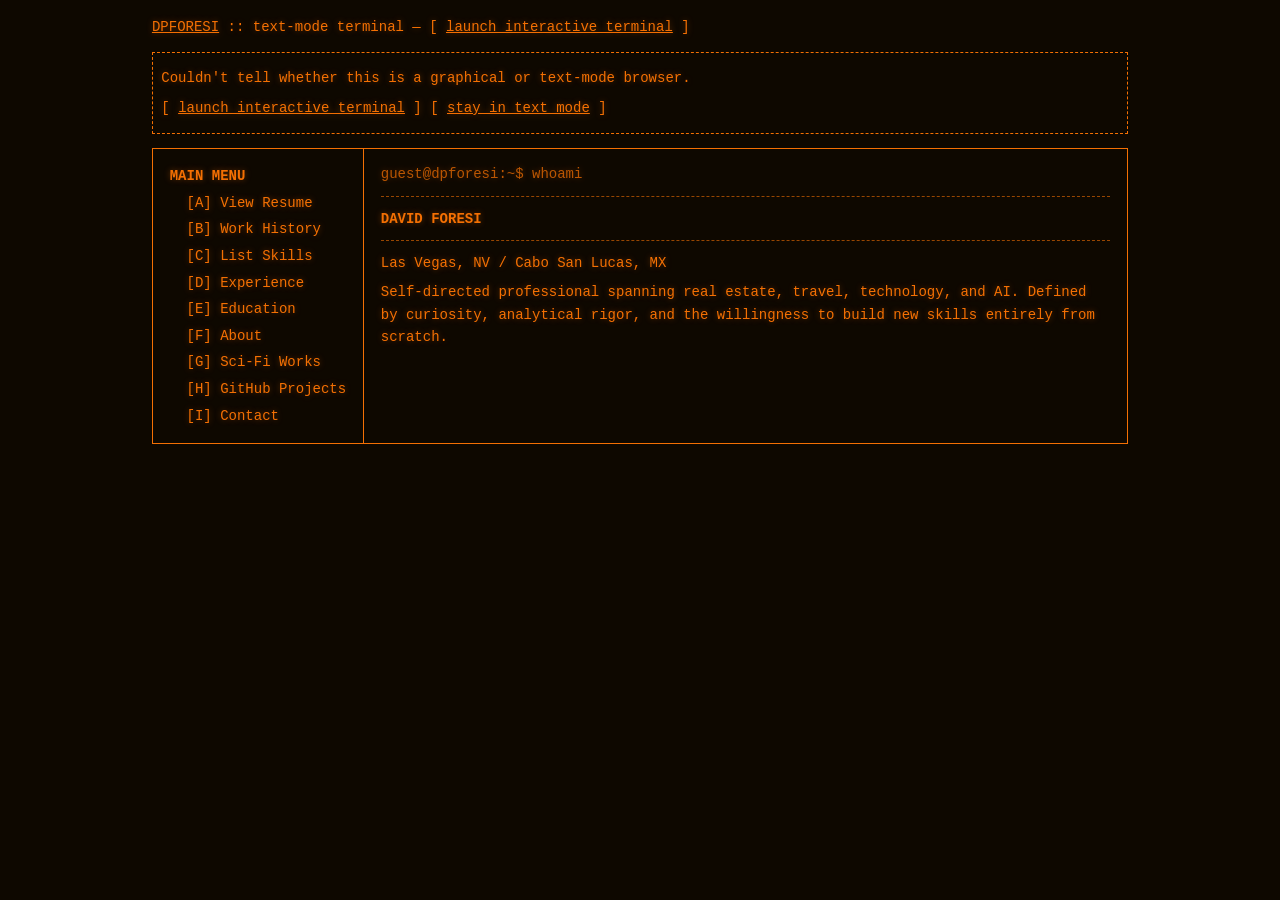
==== commit 4d564d20: "Text mode: links-only screens with a persistent left-hand menu Every text-mode screen is now a two-p" ====
--- a/index.html
+++ b/index.html
@@ -365,34 +365,34 @@
     html:not([data-mode="gui"]) body { overflow: auto; height: auto; }
 
     #cli {
-      max-width: 80ch;
+      max-width: 120ch;
       margin: 0 auto;
-      padding: 1.5rem 16px 3rem;
+      padding: 1rem 16px 3rem;
       text-shadow: 0 0 6px rgba(244,112,3,0.4);
     }
     #cli h1, #cli h2, #cli h3 { font-size: 1em; font-weight: bold; margin-top: 1.2em; }
-    #cli h1 { text-transform: uppercase; margin-top: 0.5em; }
-    #cli h2 { text-transform: uppercase; }
+    #cli h1, #cli h2 { text-transform: uppercase; margin-top: 0.5em; }
     #cli h2::before { content: '## '; }
     #cli h3::before { content: '> '; }
-    #cli p, #cli ul, #cli pre { margin: 0.5em 0; }
+    #cli p, #cli ul { margin: 0.5em 0; }
     #cli ul { list-style: none; padding-left: 2ch; }
     #cli li::before { content: '* '; }
-    #cli hr { border: 0; border-top: 1px dashed var(--rule); margin: 1.5em 0; opacity: 0.6; }
+    #cli hr { border: 0; border-top: 1px dashed var(--rule); margin: 0.75em 0; opacity: 0.6; }
     #cli a { color: var(--bright); }
     #cli i { font-style: normal; opacity: 0.75; }
-    #cli pre { white-space: pre; overflow-x: auto; }
-    #cli input {
-      background: transparent; color: var(--bright);
-      border: 1px solid var(--fg); font: inherit; padding: 0 0.5ch;
-    }
-    #cli .cli-ask { border: 1px dashed var(--fg); padding: 0.5em 1ch; }
-    #cli .cli-echo { opacity: 0.75; }
-    #cli .cli-opts li::before { content: none; }
-    #cli .cli-hint { opacity: 0.6; }
-    #cli #cli-form label { display: flex; white-space: pre; }
-    #cli #cli-input { flex: 1; min-width: 0; border: 0; outline: 0; caret-color: var(--bright); }
-    #cli #cli-out p { white-space: pre-wrap; margin: 0.25em 0; }
+    #cli .cli-ask { border: 1px dashed var(--fg); padding: 0.5em 1ch; margin-bottom: 1em; }
+    #cli .cli-bar { margin: 0 0 1em; }
+    #cli .cli-echo { opacity: 0.75; margin-top: 0; }
+    #cli .cli-split { width: 100%; border-collapse: collapse; border: 1px solid var(--rule); }
+    #cli .cli-split td { vertical-align: top; padding: 1em 2ch; border: 1px solid var(--rule); }
+    #cli .cli-nav { width: 1%; white-space: nowrap; }
+    #cli .cli-nav-list { position: sticky; top: 1em; line-height: 1.9; }
+    #cli .cli-nav-list b a, #cli .cli-nav-list a { text-decoration: none; }
+    #cli .cli-nav-list a:hover { text-decoration: underline; }
+    @media (max-width: 600px) {
+      #cli .cli-split, #cli .cli-split tbody, #cli .cli-split tr, #cli .cli-split td { display: block; width: auto; }
+      #cli .cli-nav-list { position: static; }
+    }
   </style>
   <!--
     JSON-LD below is a minimal stub for static crawlers that don't execute JS.
@@ -414,29 +414,32 @@
 <div class="crt-scanline"></div>
 <!-- TEXT-MODE VERSION: rendered as-is by lynx/w3m/links and other no-JS browsers.
      Generated by tools/build_cli.py from RESUME_DATA — rebuild if the resume data changes. -->
-<div id="cli" data-root="">
-<pre class="cli-banner">+------------------------------------------------+
-|  DPFORESI  ::  text-mode terminal              |
-+------------------------------------------------+</pre>
+<div id="cli">
+<p class="cli-bar"><a href="?cli">DPFORESI</a> :: text-mode terminal — [ <a href="?gui">launch interactive terminal</a> ]</p>
+<table class="cli-split" border="1" cellpadding="1" cellspacing="0"><tr>
+<td class="cli-nav" nowrap valign="top">
+<div class="cli-nav-list">
+<b>MAIN MENU</b><br>
+&nbsp;&nbsp;<a href="cli/resume.html">[A]&nbsp;View Resume</a><br>
+&nbsp;&nbsp;<a href="cli/history.html">[B]&nbsp;Work History</a><br>
+&nbsp;&nbsp;<a href="cli/skills.html">[C]&nbsp;List Skills</a><br>
+&nbsp;&nbsp;<a href="cli/experience.html">[D]&nbsp;Experience</a><br>
+&nbsp;&nbsp;<a href="cli/education.html">[E]&nbsp;Education</a><br>
+&nbsp;&nbsp;<a href="cli/about.html">[F]&nbsp;About</a><br>
+&nbsp;&nbsp;<a href="cli/books.html">[G]&nbsp;Sci-Fi Works</a><br>
+&nbsp;&nbsp;<a href="cli/projects.html">[H]&nbsp;GitHub Projects</a><br>
+&nbsp;&nbsp;<a href="cli/contact.html">[I]&nbsp;Contact</a>
+</div>
+</td>
+<td class="cli-main" valign="top">
+<p class="cli-echo">guest@dpforesi:~$ whoami</p>
+<hr>
 <h1>David Foresi</h1>
+<hr>
 <p>Las Vegas, NV / Cabo San Lucas, MX</p>
-<p class="cli-switch">[ <a href="?gui">Launch the interactive terminal</a> ] (needs JavaScript + a graphical browser)</p>
-<p class="cli-echo">guest@dpforesi:~$ menu</p>
-<hr>
-<h2>Main Menu</h2>
-<hr>
-<p class="cli-opts">
-&nbsp;&nbsp;<a data-key="A" href="cli/resume.html">[A]&nbsp;&nbsp;View Resume</a><br>
-&nbsp;&nbsp;<a data-key="B" href="cli/history.html">[B]&nbsp;&nbsp;Work History</a><br>
-&nbsp;&nbsp;<a data-key="C" href="cli/skills.html">[C]&nbsp;&nbsp;List Skills</a><br>
-&nbsp;&nbsp;<a data-key="D" href="cli/experience.html">[D]&nbsp;&nbsp;Experience</a><br>
-&nbsp;&nbsp;<a data-key="E" href="cli/education.html">[E]&nbsp;&nbsp;Education</a><br>
-&nbsp;&nbsp;<a data-key="F" href="cli/about.html">[F]&nbsp;&nbsp;About</a><br>
-&nbsp;&nbsp;<a data-key="G" href="cli/books.html">[G]&nbsp;&nbsp;Sci-Fi Works</a><br>
-&nbsp;&nbsp;<a data-key="H" href="cli/projects.html">[H]&nbsp;&nbsp;GitHub Projects</a><br>
-&nbsp;&nbsp;<a data-key="I" href="cli/contact.html">[I]&nbsp;&nbsp;Contact</a>
-</p>
-<div id="cli-prompt"><p>guest@dpforesi:~$ <span class="cli-hint">select an option above (arrow keys or Tab, then Enter)</span></p></div>
+<p>Self-directed professional spanning real estate, travel, technology, and AI. Defined by curiosity, analytical rigor, and the willingness to build new skills entirely from scratch.</p>
+</td>
+</tr></table>
 </div>
 <!-- /TEXT-MODE VERSION -->
 <div class="terminal" id="terminal"></div>
@@ -1197,7 +1200,7 @@
     input.focus();
   });
 
-  /* ── text mode: the typed prompt comes from cli/cli.js ── */
+  /* ── text mode: offer the terminal when detection was unsure ── */
   function initTextMode() {
     var cli = document.getElementById('cli');
     if (document.documentElement.getAttribute('data-mode') === 'ask') {
@@ -1205,7 +1208,7 @@
       ask.className = 'cli-ask';
       ask.innerHTML = '<p>Couldn\'t tell whether this is a graphical or text-mode browser.</p>' +
         '<p>[ <a href="?gui">launch interactive terminal</a> ]  [ <a href="?cli">stay in text mode</a> ]</p>';
-      cli.insertBefore(ask, cli.querySelector('h1'));
+      cli.insertBefore(ask, cli.querySelector('.cli-split'));
     }
   }
 
@@ -1413,6 +1416,5 @@
   })();
 })();
 </script>
-<script src="cli/cli.js"></script>
 </body>
 </html>
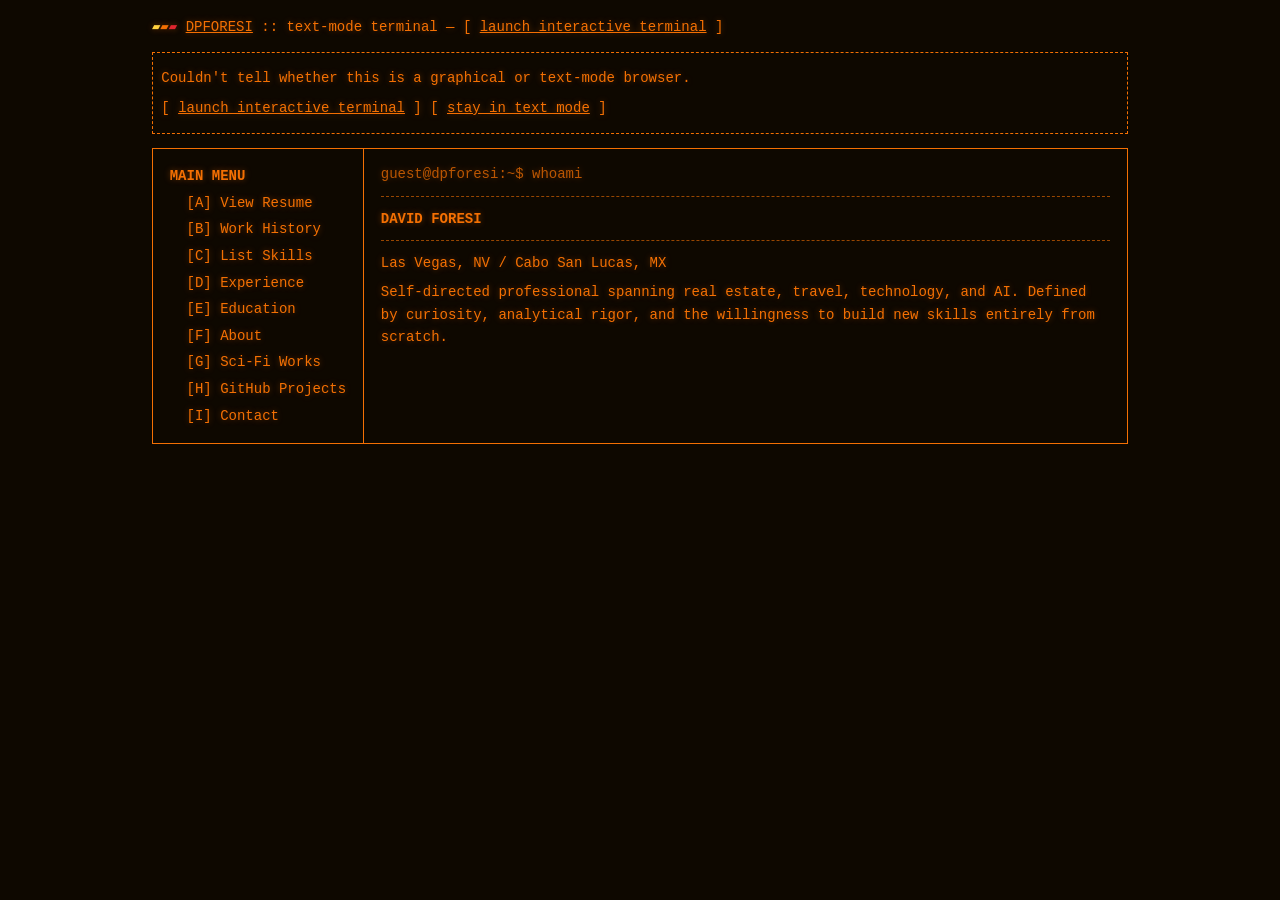
==== commit 064b691e: "Add ▰▰▰ logo: header mark, favicon, and text-mode top bar Three slanted bars in sunset colours (yell" ====
--- a/index.html
+++ b/index.html
@@ -4,6 +4,7 @@
   <meta charset="UTF-8" />
   <meta name="viewport" content="width=device-width, initial-scale=1.0" />
   <title>dpforesi — terminal</title>
+  <link rel="icon" type="image/svg+xml" href="logo.svg" />
   <script>
     /* pick a render mode before first paint:
        gui = interactive terminal, cli = plain text page, ask = plain text + offer the terminal.
@@ -150,6 +151,19 @@
       margin-bottom: 0.5rem;
       overflow: hidden;
     }
+
+    .logo { display: flex; align-items: baseline; gap: 0.45em; }
+
+    /* match the Press Start 2P capitals: 0.875em tall, their feet 0.125em above the baseline */
+    .logo-mark {
+      flex-shrink: 0;
+      height: 0.875em;
+      width: auto;
+      position: relative;
+      top: -0.125em;
+      filter: drop-shadow(0 0 4px rgba(244,112,3,0.6)) drop-shadow(0 0 14px rgba(244,112,3,0.25));
+    }
+
 
     .logo .scan-line {
       display: block;
@@ -415,7 +429,7 @@
 <!-- TEXT-MODE VERSION: rendered as-is by lynx/w3m/links and other no-JS browsers.
      Generated by tools/build_cli.py from RESUME_DATA — rebuild if the resume data changes. -->
 <div id="cli">
-<p class="cli-bar"><a href="?cli">DPFORESI</a> :: text-mode terminal — [ <a href="?gui">launch interactive terminal</a> ]</p>
+<p class="cli-bar"><span class="cli-logo" role="img" aria-label="DPForesi logo"><span style="color:#ffd23f">▰</span><span style="color:#f47003">▰</span><span style="color:#e0262f">▰</span></span> <a href="?cli">DPFORESI</a> :: text-mode terminal — [ <a href="?gui">launch interactive terminal</a> ]</p>
 <table class="cli-split" border="1" cellpadding="1" cellspacing="0"><tr>
 <td class="cli-nav" nowrap valign="top">
 <div class="cli-nav-list">
@@ -454,6 +468,11 @@
     <!-- HEADER -->
     <div class="terminal-header">
       <div class="logo" id="ascii-logo">
+        <svg class="logo-mark" viewBox="0 0 200 48" aria-hidden="true" focusable="false">
+          <path fill="#ffd23f" d="M0 48L24 0H72L48 48Z"/>
+          <path fill="#f47003" d="M64 48L88 0H136L112 48Z"/>
+          <path fill="#e0262f" d="M128 48L152 0H200L176 48Z"/>
+        </svg>
         <span class="scan-line">DPForesi</span>
       </div>
       <div class="logo-sub">David P. Foresi — Las Vegas, NV / Cabo San Lucas, MX</div>
@@ -481,7 +500,7 @@
 <script>
 (function () {
   /* ── inline resume data (works with file:// protocol) ── */
-  const RESUME_DATA = {"schema":"resume/v1","generated":"2026-02-26","contact":{"name":"David Foresi","locations":[{"city":"Las Vegas","state":"NV","country":"USA"},{"city":"Cabo San Lucas","state":"Baja California Sur","country":"Mexico"}],"encoded_email":[13,80,17,6,30,9,83,7,47,19,77,18,25,13,67,10,79,26],"encoded_phone":[94,16,69,68,84,89,24,67,87,76,19,64]},"summary":"Self-directed professional spanning real estate, travel, technology, and AI. Defined by curiosity, analytical rigor, and the willingness to build new skills entirely from scratch.","current_roles":["AI Data Annotator & Frontier Model Evaluator (Independent Contractor)","Published Author — The eom Expression: Beautiful Chaos","Realtor — Douglas Elliman Real Estate, Las Vegas NV","Realtor — Windermere Real Estate Los Cabos, Cabo San Lucas MX","Franchise Owner — Cruise Planners"],"experience":[{"title":"AI Data Annotator & Frontier Model Evaluator","organization":"Independent Contractor","employment_type":"contract","location":"Remote","start":"2023","end":"present","current":true,"dates_display":"2023 – Present","narrative":"At the leading edge of his technical journey, David works as an independent contractor in AI data annotation and evaluation — sitting at the precise intersection of his self-taught Python background and his long-standing instinct for quality assurance. His work spans a broad spectrum of evaluation tasks: assessing the accuracy, efficiency, and quality of AI-generated code across complex, multi-step programming problems; auditing chain-of-thought reasoning for logical soundness, computational efficiency, appropriate tool selection, and correctness at each step; and editing and annotating model outputs to produce high-quality training signal. A significant portion of his work involves rigorous system prompt adherence testing — not merely assessing whether instructions are well-crafted, but whether the model follows them precisely and consistently under varied, adversarial, and edge-case conditions. He stress-tests frontier-tier models at the outer boundary of their capabilities, surfacing failure modes, behavioral regressions, and subtle quality distinctions that feed directly into pre-training and fine-tuning pipelines for next-generation systems. It is demanding, nuanced work that rewards both technical fluency and rigorous analytical judgment — and it represents his most direct contribution to the field he is most committed to building expertise in."},{"title":"Published Author","organization":"Independent","employment_type":"self_employed","location":"Las Vegas, NV","start":"2023-07","end":"present","current":true,"dates_display":"Jul 2023 – Present","narrative":"In July 2023, David published his debut novel — The eom Expression: Beautiful Chaos — a sprawling, satirical science fiction adventure spanning 1,249 pages. The book defies easy categorization: part philosophical meditation, part genre-bending adventure, and part sharp cultural critique delivered through the lens of speculative fiction. Written entirely on his own terms, without an agent, a publisher's advance, or institutional validation, the novel stands as perhaps the purest expression of David's defining trait: the willingness to pursue something ambitious, unconventional, and entirely self-originated. The work is available globally via Amazon Kindle Direct Publishing and through Draft2Digital's wide distribution network.","book":{"title":"The eom Expression: Beautiful Chaos","subtitle":"A Satirical Science Fiction Adventure","asin":"B0CBW42YZ6","url":"https://www.amazon.com/eom-Expression-Beautiful-Satirical-Adventure-ebook/dp/B0CBW42YZ6","d2d_url":"https://books2read.com/u/m26WBo","pages":1249,"published":"2023-07-13"}},{"title":"Realtor","organization":"Douglas Elliman Real Estate","employment_type":"self_employed","location":"Las Vegas, NV","start":"2022-12","end":"present","current":true,"dates_display":"Dec 2022 – Present","narrative":"Under the banner of Douglas Elliman — one of the most recognized luxury real estate brands in the country — David serves buyers and sellers across the Las Vegas market. His data-informed approach to comparative market analysis, pricing strategy, and negotiation has become a defining feature of his practice, drawing on years of experience reading markets and advising clients through complex transactions in one of the most dynamic real estate landscapes in the American West."},{"title":"Realtor","organization":"Windermere Real Estate Los Cabos","employment_type":"self_employed","location":"Cabo San Lucas, Baja California Sur, Mexico","start":"2021-09","end":"present","current":true,"dates_display":"Sep 2021 – Present","narrative":"Since 2021, David has extended his real estate practice to the internationally celebrated resort market of Los Cabos, joining Windermere Real Estate Los Cabos. Operating in a luxury destination market demands not only deep local knowledge but fluency in the cross-border legal and financial complexities of international real estate — a challenge he embraces with the same systematic diligence that has characterized his career across multiple industries and geographies."},{"title":"Franchise Owner & Travel Advisor","organization":"Cruise Planners","employment_type":"franchise_owner","location":"Virtual","start":"2019-06","end":"present","current":true,"dates_display":"Jun 2019 – Present","narrative":"Since 2019, David has owned and operated a Cruise Planners franchise, advising clients across ocean and river cruising, land tours, and luxury resort travel. The agency operates in parallel with his real estate work, a testament to his capacity for managing multiple complex client relationships simultaneously."},{"title":"Realtor","organization":"Corcoran Global Living","employment_type":"self_employed","location":"Lake Las Vegas, NV","start":"2021-09","end":"2023-01","current":false,"dates_display":"Sep 2021 – Jan 2023","narrative":"During the same period he launched his Cabo operations, David also served clients in the distinctive Lake Las Vegas resort community through Corcoran Global Living. Serving two luxury markets simultaneously — one domestic, one international — reflects both his adaptability and his appetite for complexity. Lake Las Vegas, a planned resort enclave east of Henderson, requires a specialist's feel for its unique lifestyle appeal and market dynamics."},{"title":"Real Estate Agent","organization":"Windermere Prestige Properties","employment_type":"self_employed","location":"Lake Las Vegas / Henderson, NV","start":"2019-06","end":"2021-12","current":false,"dates_display":"Jun 2019 – Dec 2021","narrative":"David's tenure at Windermere Prestige Properties marked his arrival in the Lake Las Vegas luxury corridor. Over two and a half years, he built his market expertise and cultivated the client relationships that would anchor the multi-market, multi-brand real estate practice he expanded in subsequent years — a period that sharpened both his transactional skills and his instincts for high-end buyer and seller representation."},{"title":"Realtor","organization":"Signature Gallery of Homes","employment_type":"self_employed","location":"Henderson, NV","start":"2017-01","end":"2019-06","current":false,"dates_display":"Jan 2017 – Jun 2019","narrative":"Before moving into luxury resort markets, David honed his craft at Signature Gallery of Homes in Henderson, representing both new construction and resale properties across the rapidly growing southeast valley. This period deepened his transactional expertise and broadened his understanding of Nevada's residential market across a wider range of price points and buyer profiles — the foundation that made his later luxury work possible."},{"title":"Real Estate Agent","organization":"Coldwell Banker Premier Realty","employment_type":"self_employed","location":"Henderson, NV","start":"2015-03","end":"2017-01","current":false,"dates_display":"Mar 2015 – Jan 2017","narrative":"David launched his real estate career at Coldwell Banker Premier Realty in Henderson — working under one of the industry's most storied brands and developing the transactional and advisory foundations that would carry him through a decade of multi-market practice. Comparative market analysis, client communication, contract management, and negotiation: the core skills built here became the bedrock of everything that followed."},{"title":"Chief Executive Officer","organization":"Qualityspark","employment_type":"founder","location":"Henderson, NV","start":"2014-06","end":"2015-03","current":false,"dates_display":"Jun 2014 – Mar 2015","narrative":"Prior to his real estate career, David founded and led Qualityspark — a formative entrepreneurial chapter that sharpened his instincts for building something from scratch. Running a company, however briefly, leaves a distinctive imprint: a comfort with ambiguity, a bias toward action, and the hard-won understanding of what it truly means to own both the outcome and the process."},{"title":"Continuous Improvement Local Change Agent","organization":"ING","employment_type":"full_time","location":"Windsor, CT","start":"2012-03","end":"2013-03","current":false,"dates_display":"Mar 2012 – Mar 2013","narrative":"Returning to a leadership capacity at ING, David served as a Continuous Improvement Local Change Agent — coaching managers on problem-solving and lean methodology, guiding process improvement projects across the organization, designing visual management boards to surface departmental performance, and delivering daily reporting directly to the office of the CEO. The role demanded equal parts analytical precision and interpersonal skill: translating complex operational data into clear, actionable guidance for managers at every level."},{"title":"Quality Assurance Coordinator","organization":"ING","employment_type":"full_time","location":"Windsor, CT","start":"2006-03","end":"2012-03","current":false,"dates_display":"Mar 2006 – Mar 2012","narrative":"For six years, David served as Quality Assurance Coordinator at ING, where he monitored and audited customer interactions, designed QA evaluation tools and scoring processes, coached front-line customer service representatives, and analyzed interaction data to surface trends, improve training, and inform management decisions. This role established him as someone who could turn raw observational data into systematic organizational improvement — a quiet capability that would underpin every role that followed, including, decades later, his work in AI model evaluation."},{"title":"Customer Service Representative","organization":"ING","employment_type":"full_time","location":"Windsor, CT","start":"2004-03","end":"2006-03","current":false,"dates_display":"Mar 2004 – Mar 2006","narrative":"David's professional journey began on the front lines at ING, handling inbound customer and agent calls, resolving complex financial service issues, processing transactions, and mentoring new hires. It was here that he developed the foundational skills in communication, problem-solving, and customer advocacy that have quietly informed every role since — from QA coordinator to multi-market realtor to AI evaluator."}],"skills":[{"id":"python_ml","heading":"Python & Machine Learning","narrative":"David is a self-taught Python developer whose technical interests center on machine learning, data science, analytics, and AI agent systems. Without formal computer science training, he has built his capabilities through disciplined self-study, online coursework, and relentless hands-on practice. His toolkit includes pandas and NumPy for data wrangling and analysis, Matplotlib for visualization, scikit-learn for classical ML workflows, and PyTorch for neural network exploration. He brings backend web development skills as well, packaging tools and models into usable interfaces via Jinja-templated applications.","tags":["Python","pandas","NumPy","Data Analysis","Data Wrangling","Matplotlib","scikit-learn","PyTorch","Jinja","Web Backend","Data Science","AI Agents"],"highlighted":["Python","pandas","NumPy","Data Science","Matplotlib","scikit-learn"]},{"id":"ai_evaluation","heading":"AI Evaluation & Data Annotation","narrative":"Through his independent contractor work, David has developed a specialized skill set in the evaluation and annotation of frontier AI systems. He develops and applies rubrics for assessing AI-generated code — evaluating correctness, efficiency, style, and adherence to complex specifications — and conducts chain-of-thought audits that examine the quality of model reasoning, tool selection, and stepwise logic at each stage. He evaluates system prompt adherence rigorously, probing whether models follow instructions precisely and consistently across varied and adversarial conditions. He edits and annotates raw model outputs to produce training-quality data, with a particular focus on the subtle quality distinctions that matter most when shaping next-generation high-capability systems. This work demands both technical literacy and the structured analytical discipline he first cultivated during his years as a quality assurance professional — making it, in retrospect, a role he was preparing for all along.","tags":["Rubric Development","Code Generation Evaluation","Chain-of-Thought Auditing","System Prompt Adherence","Frontier Model Testing","Annotation & Editing","Tool Use Evaluation","Accuracy Assessment"],"highlighted":["Code Generation Evaluation","Chain-of-Thought Auditing","System Prompt Adherence","Rubric Development"]},{"id":"real_estate","heading":"Real Estate & Market Analysis","narrative":"With a decade of practice spanning Nevada and Baja California Sur, David brings a data science mindset to real estate that distinguishes his approach in both markets. Skilled in comparative market analysis, pricing strategy, market data interpretation, and negotiation, he has guided buyers and sellers through transactions across multiple price points and jurisdictions — navigating Nevada licensing requirements alongside the distinct legal framework governing Mexican real property.","tags":["CMA","Market Analysis","Market Data","Pricing Strategy","Negotiation","Transactions","International RE","Luxury Markets","Data Science"],"highlighted":["CMA","Market Analysis","Data Science"]},{"id":"qa_process","heading":"Quality Assurance & Process Improvement","narrative":"Nine years at ING left David with a deep foundation in quality assurance, coaching, and lean process improvement. He designed evaluation frameworks, built performance reporting systems, coached teams toward measurable behavior change, and applied continuous improvement methodology at an organizational level. These capabilities have proven foundational to every professional chapter since, threading through his real estate practice, travel business, and AI evaluation work.","tags":["Quality Assurance","Coaching","Process Improvement","Value Stream Mapping","Visual Boards","Reporting","Excel","Salesforce"],"highlighted":["Quality Assurance","Coaching"]}],"education":[{"degree":"Bachelor of Arts","field":"History","institution":"Saint Anselm College","location":"Manchester, NH","start":1995,"graduated":1999,"year_label":"1999","dates_display":"1995 – 1999","narrative":"A foundation in critical thinking, research, and written argument that continues to inform how David approaches complex problems — whether technical, transactional, or analytical."},{"degree":"Self-Directed Technical Education","field":"Python, Machine Learning, Data Science, AI","institution":"Online Coursework & Independent Study","location":null,"start":2020,"end":"present","current":true,"year_label":"∞","dates_display":"Ongoing","narrative":"David's programming journey has been entirely self-directed — built through online courses, official documentation, community resources, and consistent practice. He treats technical learning as a continuous process rather than a credential, measuring progress by what he can build and what problems he can solve."}]};
+  const RESUME_DATA = {"schema":"resume/v1","generated":"2026-02-26","contact":{"name":"David Foresi","locations":[{"city":"Las Vegas","state":"NV","country":"USA"},{"city":"Cabo San Lucas","state":"Baja California Sur","country":"Mexico"}],"encoded_email":[13,80,17,6,30,9,83,7,47,19,77,18,25,13,67,10,79,26],"encoded_phone":[94,16,69,68,84,89,24,67,87,76,19,64]},"summary":"Self-directed professional spanning real estate, travel, technology, and AI. Defined by curiosity, analytical rigor, and the willingness to build new skills entirely from scratch.","current_roles":["AI Data Annotator & Frontier Model Evaluator (Independent Contractor)","Published Author — The eom Expression: Beautiful Chaos","Realtor — Douglas Elliman Real Estate, Las Vegas NV","Realtor — Windermere Real Estate Los Cabos, Cabo San Lucas MX","Franchise Owner — Cruise Planners"],"experience":[{"title":"AI Data Annotator & Frontier Model Evaluator","organization":"Independent Contractor","employment_type":"contract","location":"Remote","start":"2023","end":"present","current":true,"dates_display":"2023 – Present","narrative":"At the leading edge of his technical journey, David works as an independent contractor in AI data annotation and evaluation — sitting at the precise intersection of his self-taught Python background and his long-standing instinct for quality assurance. His work spans a broad spectrum of evaluation tasks: assessing the accuracy, efficiency, and quality of AI-generated code across complex, multi-step programming problems; auditing chain-of-thought reasoning for logical soundness, computational efficiency, appropriate tool selection, and correctness at each step; and editing and annotating model outputs to produce high-quality training signal. A significant portion of his work involves rigorous system prompt adherence testing — not merely assessing whether instructions are well-crafted, but whether the model follows them precisely and consistently under varied, adversarial, and edge-case conditions. He stress-tests frontier-tier models at the outer boundary of their capabilities, surfacing failure modes, behavioral regressions, and subtle quality distinctions that feed directly into pre-training and fine-tuning pipelines for next-generation systems. It is demanding, nuanced work that rewards both technical fluency and rigorous analytical judgment — and it represents his most direct contribution to the field he is most committed to building expertise in."},{"title":"Published Author","organization":"Independent","employment_type":"self_employed","location":"Las Vegas, NV","start":"2023-07","end":"present","current":true,"dates_display":"Jul 2023 – Present","narrative":"In July 2023, David published his debut novel — The eom Expression: Beautiful Chaos — a sprawling, satirical science fiction adventure spanning 1,249 pages. The book defies easy categorization: part philosophical meditation, part genre-bending adventure, and part sharp cultural critique delivered through the lens of speculative fiction. Written entirely on his own terms, without an agent, a publisher's advance, or institutional validation, the novel stands as perhaps the purest expression of David's defining trait: the willingness to pursue something ambitious, unconventional, and entirely self-originated. The work is available globally via Amazon Kindle Direct Publishing and through Draft2Digital's wide distribution network.","book":{"title":"The eom Expression: Beautiful Chaos","subtitle":"A Satirical Science Fiction Adventure","asin":"B0CBW42YZ6","url":"https://www.amazon.com/eom-Expression-Beautiful-Satirical-Adventure-ebook/dp/B0CBW42YZ6","d2d_url":"https://books2read.com/u/m26WBo","pages":1249,"published":"2023-07-13"}},{"title":"Realtor","organization":"Douglas Elliman Real Estate","employment_type":"self_employed","location":"Las Vegas, NV","start":"2022-12","end":"present","current":true,"dates_display":"Dec 2022 – Present","narrative":"Under the banner of Douglas Elliman — one of the most recognized luxury real estate brands in the country — David serves buyers and sellers across the Las Vegas market. His data-informed approach to comparative market analysis, pricing strategy, and negotiation has become a defining feature of his practice, drawing on years of experience reading markets and advising clients through complex transactions in one of the most dynamic real estate landscapes in the American West."},{"title":"Realtor","organization":"Windermere Real Estate Los Cabos","employment_type":"self_employed","location":"Cabo San Lucas, Baja California Sur, Mexico","start":"2021-09","end":"present","current":true,"dates_display":"Sep 2021 – Present","narrative":"Since 2021, David has extended his real estate practice to the internationally celebrated resort market of Los Cabos, joining Windermere Real Estate Los Cabos. Operating in a luxury destination market demands not only deep local knowledge but fluency in the cross-border legal and financial complexities of international real estate — a challenge he embraces with the same systematic diligence that has characterized his career across multiple industries and geographies."},{"title":"Franchise Owner & Travel Advisor","organization":"Cruise Planners","employment_type":"franchise_owner","location":"Virtual","start":"2019-06","end":"present","current":true,"dates_display":"Jun 2019 – Present","narrative":"Since 2019, David has owned and operated a Cruise Planners franchise, advising clients across ocean and river cruising, land tours, and luxury resort travel. The agency operates in parallel with his real estate work, a testament to his capacity for managing multiple complex client relationships simultaneously."},{"title":"Realtor","organization":"Corcoran Global Living","employment_type":"self_employed","location":"Lake Las Vegas, NV","start":"2021-09","end":"2023-01","current":false,"dates_display":"Sep 2021 – Jan 2023","narrative":"During the same period he launched his Cabo operations, David also served clients in the distinctive Lake Las Vegas resort community through Corcoran Global Living. Serving two luxury markets simultaneously — one domestic, one international — reflects both his adaptability and his appetite for complexity. Lake Las Vegas, a planned resort enclave east of Henderson, requires a specialist's feel for its unique lifestyle appeal and market dynamics."},{"title":"Real Estate Agent","organization":"Windermere Prestige Properties","employment_type":"self_employed","location":"Lake Las Vegas / Henderson, NV","start":"2019-06","end":"2021-12","current":false,"dates_display":"Jun 2019 – Dec 2021","narrative":"David's tenure at Windermere Prestige Properties marked his arrival in the Lake Las Vegas luxury corridor. Over two and a half years, he built his market expertise and cultivated the client relationships that would anchor the multi-market, multi-brand real estate practice he expanded in subsequent years — a period that sharpened both his transactional skills and his instincts for high-end buyer and seller representation."},{"title":"Realtor","organization":"Signature Gallery of Homes","employment_type":"self_employed","location":"Henderson, NV","start":"2017-01","end":"2019-06","current":false,"dates_display":"Jan 2017 – Jun 2019","narrative":"Before moving into luxury resort markets, David honed his craft at Signature Gallery of Homes in Henderson, representing both new construction and resale properties across the rapidly growing southeast valley. This period deepened his transactional expertise and broadened his understanding of Nevada's residential market across a wider range of price points and buyer profiles — the foundation that made his later luxury work possible."},{"title":"Real Estate Agent","organization":"Coldwell Banker Premier Realty","employment_type":"self_employed","location":"Henderson, NV","start":"2015-03","end":"2017-01","current":false,"dates_display":"Mar 2015 – Jan 2017","narrative":"David launched his real estate career at Coldwell Banker Premier Realty in Henderson — working under one of the industry's most storied brands and developing the transactional and advisory foundations that would carry him through a decade of multi-market practice. Comparative market analysis, client communication, contract management, and negotiation: the core skills built here became the bedrock of everything that followed."},{"title":"Chief Executive Officer","organization":"Qualityspark","employment_type":"founder","location":"Henderson, NV","start":"2014-06","end":"2015-03","current":false,"dates_display":"Jun 2014 – Mar 2015","narrative":"Prior to his real estate career, David founded and led Qualityspark — a formative entrepreneurial chapter that sharpened his instincts for building something from scratch. Running a company, however briefly, leaves a distinctive imprint: a comfort with ambiguity, a bias toward action, and the hard-won understanding of what it truly means to own both the outcome and the process."},{"title":"Continuous Improvement Local Change Agent","organization":"ING","employment_type":"full_time","location":"Windsor, CT","start":"2012-03","end":"2013-03","current":false,"dates_display":"Mar 2012 – Mar 2013","narrative":"Returning to a leadership capacity at ING, David served as a Continuous Improvement Local Change Agent — coaching managers on problem-solving and lean methodology, guiding process improvement projects across the organization, designing visual management boards to surface departmental performance, and delivering daily reporting directly to the office of the CEO. The role demanded equal parts analytical precision and interpersonal skill: translating complex operational data into clear, actionable guidance for managers at every level."},{"title":"Quality Assurance Coordinator","organization":"ING","employment_type":"full_time","location":"Windsor, CT","start":"2006-03","end":"2012-03","current":false,"dates_display":"Mar 2006 – Mar 2012","narrative":"For six years, David served as Quality Assurance Coordinator at ING, where he monitored and audited customer interactions, designed QA evaluation tools and scoring processes, coached front-line customer service representatives, and analyzed interaction data to surface trends, improve training, and inform management decisions. This role established him as someone who could turn raw observational data into systematic organizational improvement — a quiet capability that would underpin every role that followed, including, decades later, his work in AI model evaluation."},{"title":"Customer Service Representative","organization":"ING","employment_type":"full_time","location":"Windsor, CT","start":"2004-03","end":"2006-03","current":false,"dates_display":"Mar 2004 – Mar 2006","narrative":"After State Street, David returned to the front lines of customer service at ING, handling inbound customer and agent calls, resolving complex financial service issues, processing transactions, and mentoring new hires. It was here that he developed the foundational skills in communication, problem-solving, and customer advocacy that have quietly informed every role since — from QA coordinator to multi-market realtor to AI evaluator."},{"title":"Mutual Fund Accountant (NAV Calculator)","organization":"State Street Corporation","employment_type":"full_time","location":"Quincy, MA","start":"2000","end":"2003","current":false,"dates_display":"2000 – 2003","narrative":"David began his career in finance at State Street Corporation in Quincy, Massachusetts, as a mutual fund accountant calculating the daily net asset value (NAV) for multiple funds spanning REITs, equities, and bonds — including high-yield, or \"junk,\" bonds. The work was spreadsheet-intensive and relentlessly deadline-driven: building and checking the numbers behind each fund's price, communicating directly with clients, and making sure the final share price reached the newspapers on time, every day. A daily NAV leaves no room for error or delay, and the role instilled the precision and accountability under pressure that would carry into his later work in quality assurance."},{"title":"Customer Service Representative","organization":"Cellular One","employment_type":"full_time","location":"Greater Boston, MA","start":"1999","end":"2000","current":false,"dates_display":"1999 – 2000","narrative":"Fresh out of college, David took his first full-time role as a customer service representative for Cellular One in the Boston area, helping wireless customers during the early boom years of the mobile phone. It was an introduction to professional customer service — the discipline he would return to at ING and build on for the rest of his career."},{"title":"Fountain Worker","organization":"Friendly's","employment_type":"part_time","location":"Westfield, MA","start":"1992","end":"1997","current":false,"dates_display":"1992 – 1997","narrative":"Off and on from roughly 1992 to 1997, David worked the fountain at Friendly's in Westfield, Massachusetts, scooping ice cream and building sundaes for a steady stream of customers. His service earned him the Silver Dollar customer service award — an early sign of the customer-first instincts that run through every role that followed."},{"title":"Yard & Grounds Crew (Unofficial)","organization":"The Family Homestead","employment_type":"informal","location":"Home","start":null,"end":null,"current":false,"dates_display":"Early Years","narrative":"Long before any of the above, David's career began in his own backyard: mowing the grass, stacking firewood, cleaning the pool, raking the leaves, and shoveling the driveway every winter. Compensation was irregular at best and frequently nonexistent, but the role taught an enduring lesson that has held true in every job since — the leaves always come back, and so does the snow."}],"skills":[{"id":"python_ml","heading":"Python & Machine Learning","narrative":"David is a self-taught Python developer whose technical interests center on machine learning, data science, analytics, and AI agent systems. Without formal computer science training, he has built his capabilities through disciplined self-study, online coursework, and relentless hands-on practice. His toolkit includes pandas and NumPy for data wrangling and analysis, Matplotlib for visualization, scikit-learn for classical ML workflows, and PyTorch for neural network exploration. He brings backend web development skills as well, packaging tools and models into usable interfaces via Jinja-templated applications.","tags":["Python","pandas","NumPy","Data Analysis","Data Wrangling","Matplotlib","scikit-learn","PyTorch","Jinja","Web Backend","Data Science","AI Agents"],"highlighted":["Python","pandas","NumPy","Data Science","Matplotlib","scikit-learn"]},{"id":"ai_evaluation","heading":"AI Evaluation & Data Annotation","narrative":"Through his independent contractor work, David has developed a specialized skill set in the evaluation and annotation of frontier AI systems. He develops and applies rubrics for assessing AI-generated code — evaluating correctness, efficiency, style, and adherence to complex specifications — and conducts chain-of-thought audits that examine the quality of model reasoning, tool selection, and stepwise logic at each stage. He evaluates system prompt adherence rigorously, probing whether models follow instructions precisely and consistently across varied and adversarial conditions. He edits and annotates raw model outputs to produce training-quality data, with a particular focus on the subtle quality distinctions that matter most when shaping next-generation high-capability systems. This work demands both technical literacy and the structured analytical discipline he first cultivated during his years as a quality assurance professional — making it, in retrospect, a role he was preparing for all along.","tags":["Rubric Development","Code Generation Evaluation","Chain-of-Thought Auditing","System Prompt Adherence","Frontier Model Testing","Annotation & Editing","Tool Use Evaluation","Accuracy Assessment"],"highlighted":["Code Generation Evaluation","Chain-of-Thought Auditing","System Prompt Adherence","Rubric Development"]},{"id":"real_estate","heading":"Real Estate & Market Analysis","narrative":"With a decade of practice spanning Nevada and Baja California Sur, David brings a data science mindset to real estate that distinguishes his approach in both markets. Skilled in comparative market analysis, pricing strategy, market data interpretation, and negotiation, he has guided buyers and sellers through transactions across multiple price points and jurisdictions — navigating Nevada licensing requirements alongside the distinct legal framework governing Mexican real property.","tags":["CMA","Market Analysis","Market Data","Pricing Strategy","Negotiation","Transactions","International RE","Luxury Markets","Data Science"],"highlighted":["CMA","Market Analysis","Data Science"]},{"id":"qa_process","heading":"Quality Assurance & Process Improvement","narrative":"Nine years at ING left David with a deep foundation in quality assurance, coaching, and lean process improvement. He designed evaluation frameworks, built performance reporting systems, coached teams toward measurable behavior change, and applied continuous improvement methodology at an organizational level. These capabilities have proven foundational to every professional chapter since, threading through his real estate practice, travel business, and AI evaluation work.","tags":["Quality Assurance","Coaching","Process Improvement","Value Stream Mapping","Visual Boards","Reporting","Excel","Salesforce"],"highlighted":["Quality Assurance","Coaching"]}],"education":[{"degree":"Bachelor of Arts","field":"History","institution":"Saint Anselm College","location":"Manchester, NH","start":1995,"graduated":1999,"year_label":"1999","dates_display":"1995 – 1999","narrative":"A foundation in critical thinking, research, and written argument that continues to inform how David approaches complex problems — whether technical, transactional, or analytical."},{"degree":"Self-Directed Technical Education","field":"Python, Machine Learning, Data Science, AI","institution":"Online Coursework & Independent Study","location":null,"start":2020,"end":"present","current":true,"year_label":"∞","dates_display":"Ongoing","narrative":"David's programming journey has been entirely self-directed — built through online courses, official documentation, community resources, and consistent practice. He treats technical learning as a continuous process rather than a credential, measuring progress by what he can build and what problems he can solve."}]};
   var CONTACT_PLEDGE = 'i will not spam';
 
   /* ── text mode: no terminal, just enhance the static page ── */
@@ -1284,7 +1303,7 @@
     });
 
     /* full work history with all roles */
-    var workHistory = d.experience.map(function (e) {
+    var workHistory = d.experience.filter(function (e) { return e.employment_type !== 'informal'; }).map(function (e) {
       return {
         "@type": "Role",
         "roleName": e.title,
